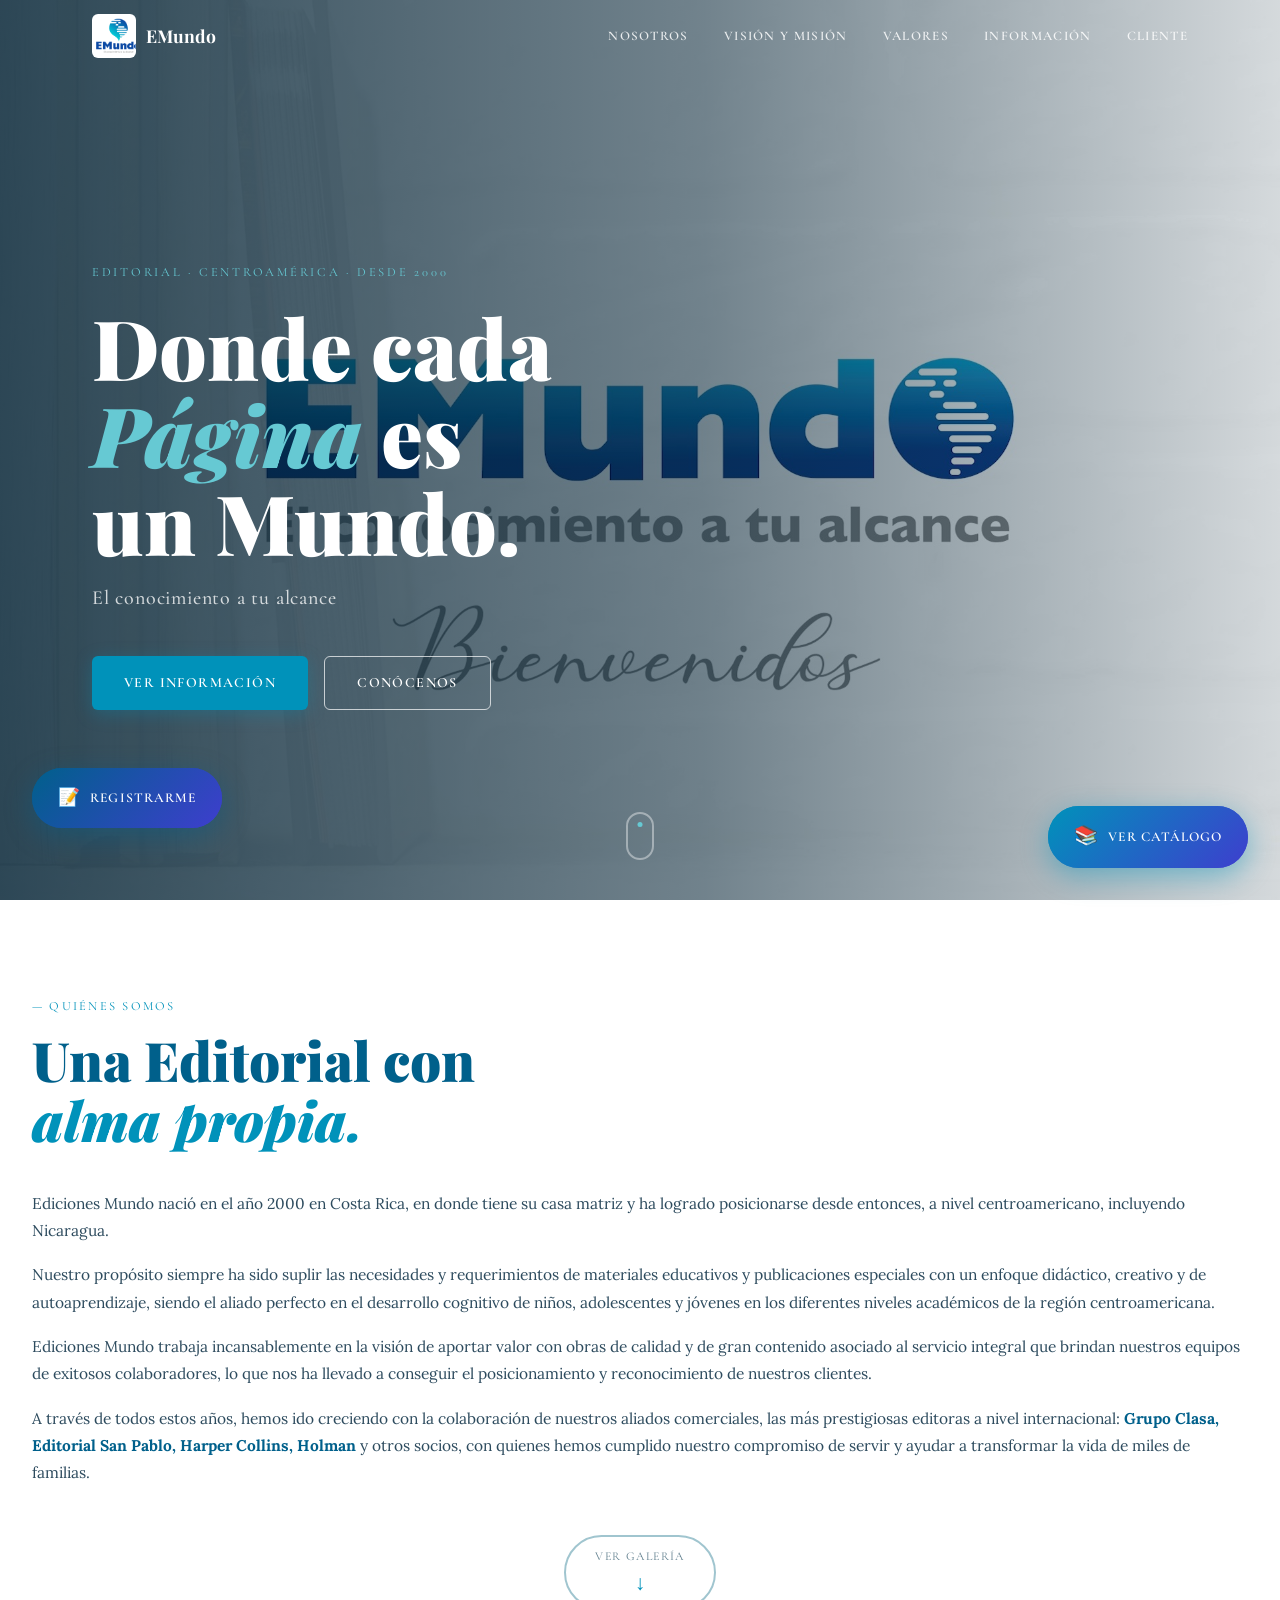
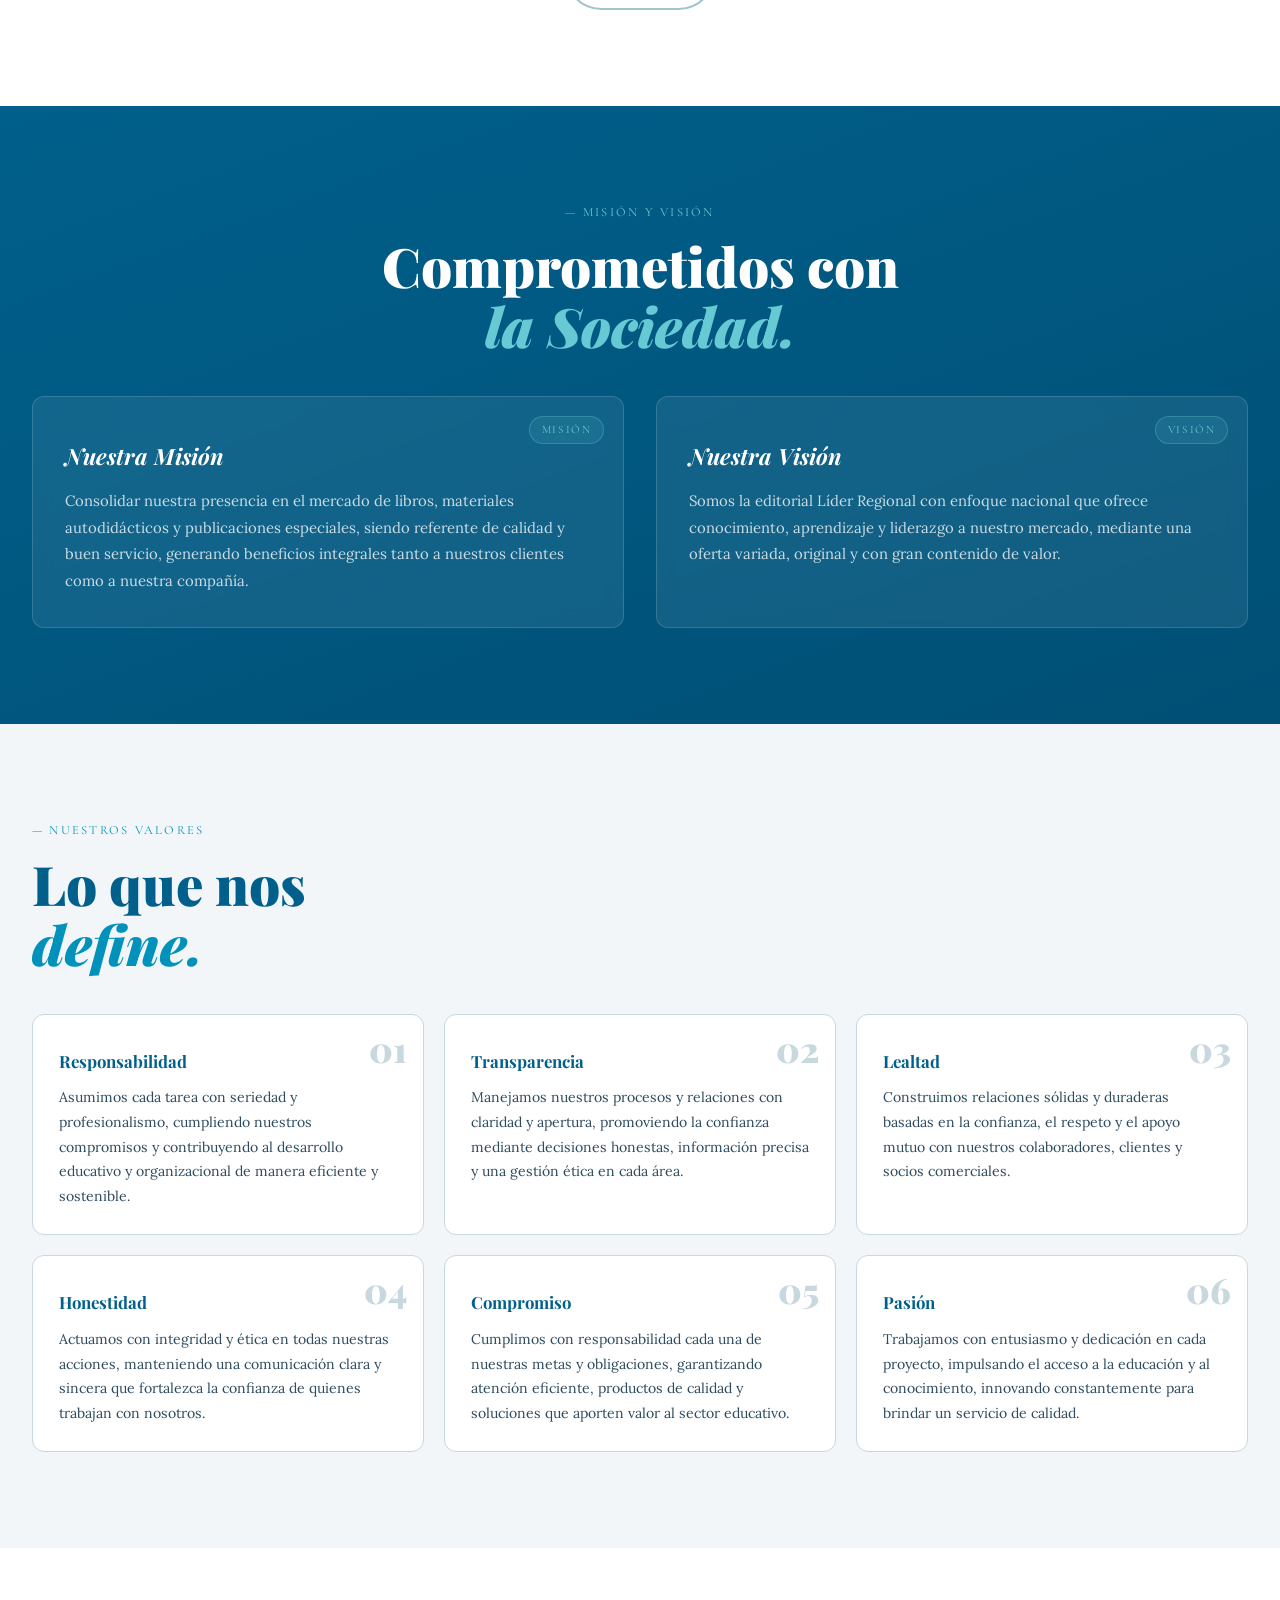
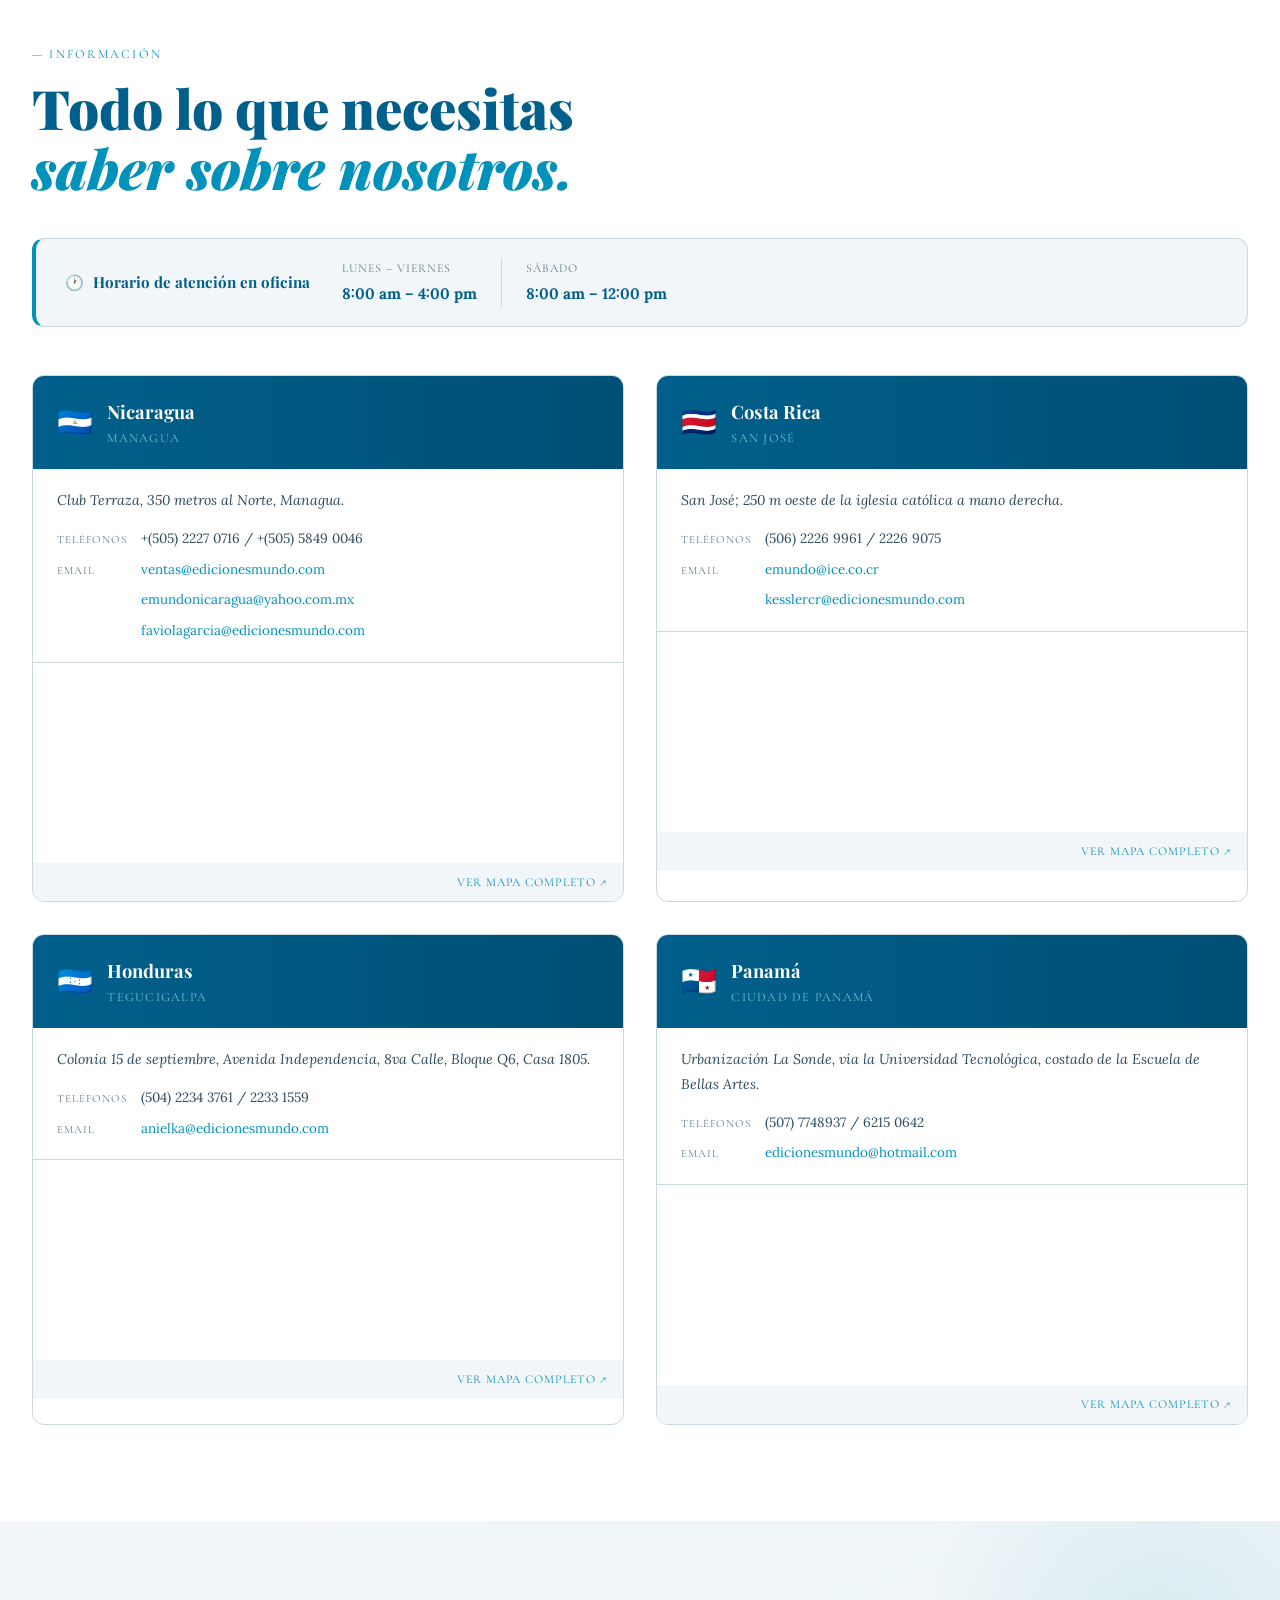
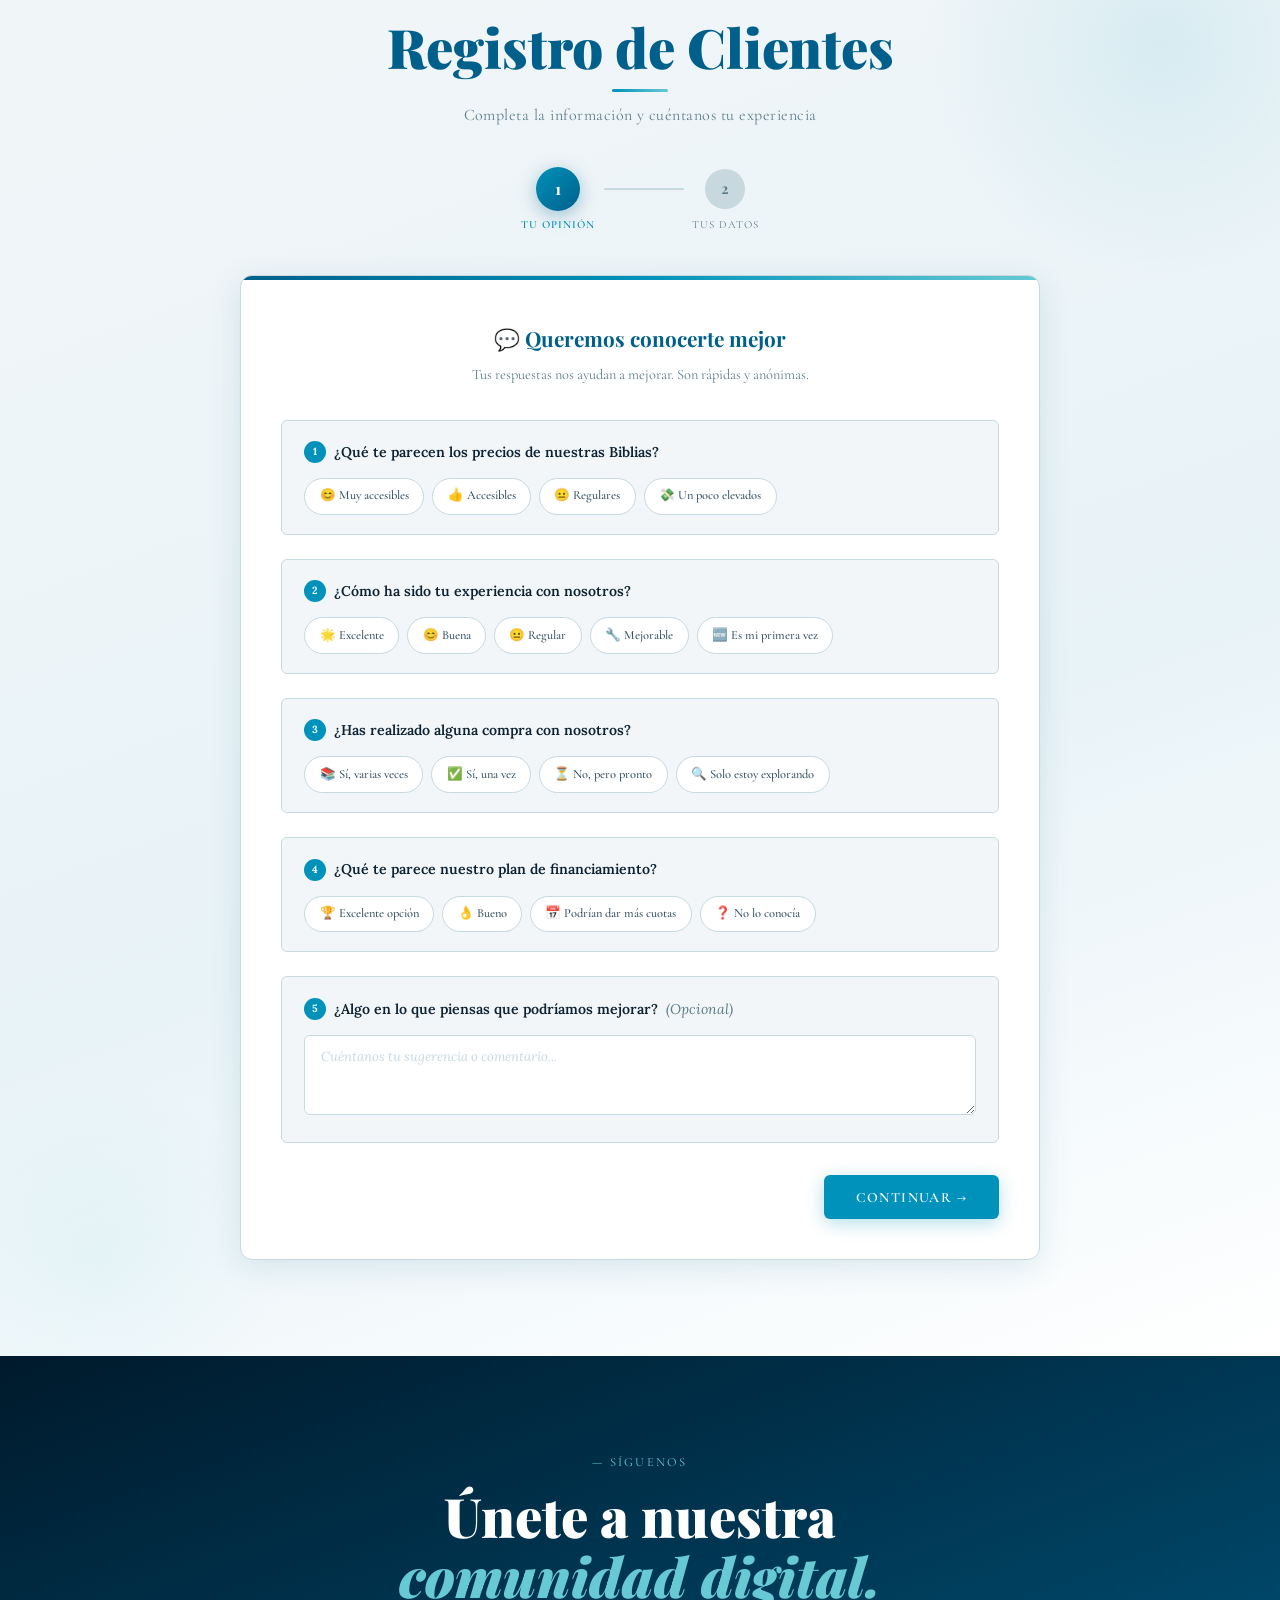
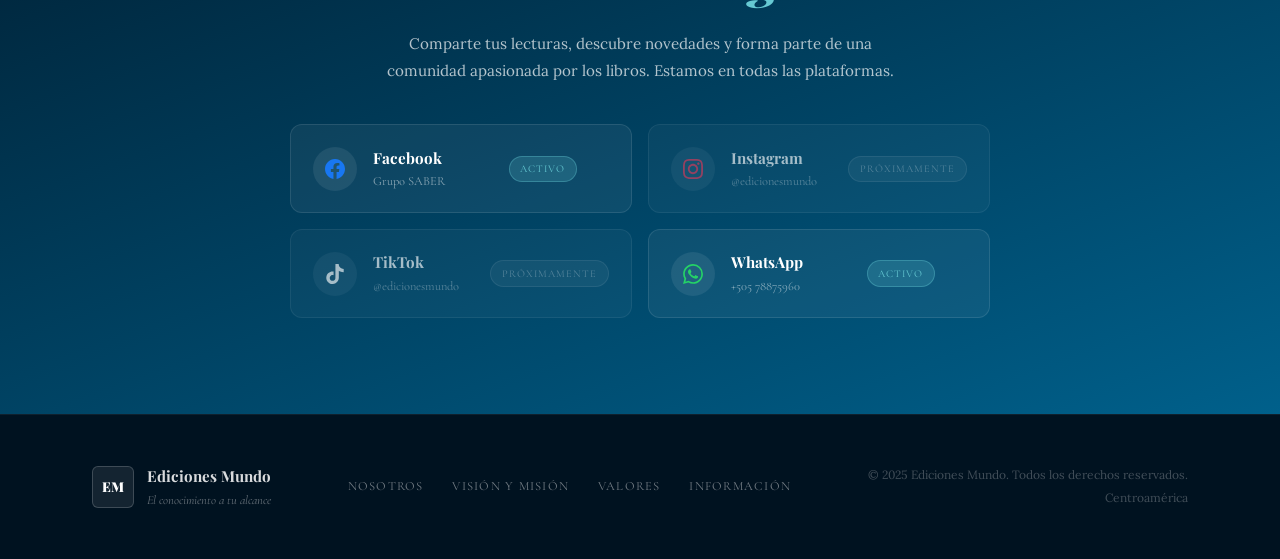
==== Index.html @ c47ddb38 "primerCommit" ====
<!DOCTYPE html>
<html lang="es">
<head>
  <meta charset="UTF-8" />
  <meta name="viewport" content="width=device-width, initial-scale=1.0" />
  <title>Ediciones Mundo — El conocimiento a tu alcance</title>
  <link rel="preconnect" href="https://fonts.googleapis.com" />
  <link rel="preconnect" href="https://fonts.gstatic.com" crossorigin />
  <link href="https://fonts.googleapis.com/css2?family=Playfair+Display:ital,wght@0,400;0,600;0,900;1,400;1,600&family=Lora:ital,wght@0,400;0,500;1,400&family=Cormorant+Garamond:wght@300;400;500;600&display=swap" rel="stylesheet" />
  <link rel="stylesheet" href="Style.css" />
  <link rel="stylesheet" href="splash.css" />
  <link rel="stylesheet" href="clientes.css">
  <link rel="stylesheet" href="dashboard-catalago.css">
</head>
<body>


  <!--SPLASH SCREEN-->

<div id="splash-screen">

  <div class="splash-container">

    <!-- círculo -->
    <div class="splash-ring">
      <div class="splash-logo"></div>
    </div>

    <!-- textos -->
    <h1 class="splash-title">Ediciones Mundo</h1>

    <p class="splash-loading-text" id="loadingText">
      Preparando conocimiento...
    </p>

    <!-- barra -->
    <div class="splash-progress">
      <div class="splash-progress-bar" id="progressBar"></div>
    </div>

    <span class="splash-percent" id="progressText">0%</span>

  </div>

</div>

  <header class="navbar" id="navbar">
    <div class="navbar__inner">
      <a href="#inicio" class="navbar__brand">
        <div class="navbar__logo-slot" title="Espacio para logo">
          <span class="navbar__logo-text"></span>
        </div>
        <span class="navbar__name">EMundo</span>
      </a>
      <nav class="navbar__links" id="navLinks">
        <a href="#nosotros">Nosotros</a>
        <a href="#mision">Visión y Misión</a>
        <a href="#valores">Valores</a>
        <a href="#informacion">Información</a>
        <a href="#cliente">Cliente</a>
      </nav>
      <button class="navbar__hamburger" id="hamburger" aria-label="Abrir menú">
        <span></span><span></span><span></span>
      </button>
    </div>
  </header>

  <main>

    <!-- HERO -->
    <section class="hero" id="inicio">
      <!--
        ===================================================
        IMAGEN DE FONDO INSTITUCIONAL
        Para agregar tu imagen edita en style.css:
          .hero { background-image: url('tu-imagen.jpg'); }
        ===================================================
      -->
      <div class="hero__overlay"></div>
      <div class="hero__content reveal">
        <p class="hero__eyebrow">Editorial &middot; Centroam&eacute;rica &middot; Desde 2000</p>
        <h1 class="hero__title">
          Donde cada<br /><em>P&aacute;gina</em> es<br />un Mundo.
        </h1>
        <p class="hero__subtitle">El conocimiento a tu alcance</p>
        <div class="hero__actions">
          <a href="#informacion" class="btn btn--primary">Ver informaci&oacute;n</a>
          <a href="#nosotros"    class="btn btn--ghost">Con&oacute;cenos</a>
        </div>
      </div>
      <div class="hero__scroll-hint">
        <div class="hero__scroll-dot"></div>
      </div>
    </section>

    <!-- QUIENES SOMOS -->
    <section class="section nosotros" id="nosotros">
      <div class="section__inner">
        <div class="nosotros__text">
          <span class="section__label reveal">&#8212; Qui&eacute;nes somos</span>
          <h2 class="section__title reveal">Una Editorial con<br /><em>alma propia.</em></h2>
          <p class="reveal">Ediciones Mundo naci&oacute; en el a&ntilde;o 2000 en Costa Rica, en donde tiene su casa matriz y ha logrado posicionarse desde entonces, a nivel centroamericano, incluyendo Nicaragua.</p>
          <p class="reveal">Nuestro prop&oacute;sito siempre ha sido suplir las necesidades y requerimientos de materiales educativos y publicaciones especiales con un enfoque did&aacute;ctico, creativo y de autoaprendizaje, siendo el aliado perfecto en el desarrollo cognitivo de ni&ntilde;os, adolescentes y j&oacute;venes en los diferentes niveles acad&eacute;micos de la regi&oacute;n centroamericana.</p>
          <p class="reveal">Ediciones Mundo trabaja incansablemente en la visi&oacute;n de aportar valor con obras de calidad y de gran contenido asociado al servicio integral que brindan nuestros equipos de exitosos colaboradores, lo que nos ha llevado a conseguir el posicionamiento y reconocimiento de nuestros clientes.</p>
          <p class="reveal">A trav&eacute;s de todos estos a&ntilde;os, hemos ido creciendo con la colaboraci&oacute;n de nuestros aliados comerciales, las m&aacute;s prestigiosas editoras a nivel internacional: <strong>Grupo Clasa, Editorial San Pablo, Harper Collins, Holman</strong> y otros socios, con quienes hemos cumplido nuestro compromiso de servir y ayudar a transformar la vida de miles de familias.</p>
        </div>
        <div class="nosotros__arrow-wrap reveal">
          <button class="nosotros__arrow-btn" id="toggleGallery" aria-expanded="false" aria-controls="gallerySection">
            <span class="nosotros__arrow-label">Ver galer&iacute;a</span>
            <span class="nosotros__arrow-icon" aria-hidden="true">&#8595;</span>
          </button>
        </div>
      </div>
    </section>

    <!-- GALERIA -->
    <section class="gallery-section" id="gallerySection" aria-hidden="true">
  <div class="section__inner">
    <p class="gallery__hint">Imágenes institucionales</p>
    <div class="gallery__grid">

      <div class="gallery__card gallery__card--large">
        <img src="Image/EificoEMundo.png" alt="Edificio Ediciones Mundo" class="gallery__img" />
      </div>

      <div class="gallery__card">
        <img src="Image/dentro1.png" alt="Foto institucional 2" class="gallery__img" />
      </div>

      <div class="gallery__card">
        <img src="Image/dentro2.png" alt="Foto institucional 3" class="gallery__img" />
      </div>

      <div class="gallery__card">
        <img src="Image/dentro3.png" alt="Foto institucional 4" class="gallery__img" />
      </div>

      <div class="gallery__card">
        <img src="Image/LogoEMundo.png" alt="Logo Ediciones Mundo" class="gallery__img" />
      </div>

    </div>
  </div>
</section>

    <!-- MISION Y VISION -->
    <section class="section mv" id="mision">
      <div class="section__inner">
        <span class="section__label reveal" style="text-align:center;display:block;">&#8212; Misi&oacute;n y Visi&oacute;n</span>
        <h2 class="section__title reveal" style="text-align:center;">Comprometidos con<br /><em>la Sociedad.</em></h2>
        <div class="mv__cards">
          <div class="mv__card reveal">
            <div class="mv__card-tag">Misi&oacute;n</div>
            
            <h3>Nuestra Misi&oacute;n</h3>
            <p>Consolidar nuestra presencia en el mercado de libros, materiales autodid&aacute;cticos y publicaciones especiales, siendo referente de calidad y buen servicio, generando beneficios integrales tanto a nuestros clientes como a nuestra compa&ntilde;&iacute;a.</p>
            <div class="mv__card-bar"></div>
          </div>
          <div class="mv__card reveal">
            <div class="mv__card-tag">Visi&oacute;n</div>
         
            <h3>Nuestra Visi&oacute;n</h3>
            <p>Somos la editorial L&iacute;der Regional con enfoque nacional que ofrece conocimiento, aprendizaje y liderazgo a nuestro mercado, mediante una oferta variada, original y con gran contenido de valor.</p>
            <div class="mv__card-bar"></div>
          </div>
        </div>
      </div>
    </section>

    <!-- VALORES -->
    <section class="section valores" id="valores">
      <div class="section__inner">
        <span class="section__label reveal">&#8212; Nuestros valores</span>
        <h2 class="section__title reveal">Lo que nos<br /><em>define.</em></h2>
        <div class="valores__grid">
          <div class="valor__card reveal">
            <div class="valor__card-num">01</div>
            
            <h3>Responsabilidad</h3>
            <p>Asumimos cada tarea con seriedad y profesionalismo, cumpliendo nuestros compromisos y contribuyendo al desarrollo educativo y organizacional de manera eficiente y sostenible.</p>
          </div>
          <div class="valor__card reveal">
            <div class="valor__card-num">02</div>
            
            <h3>Transparencia</h3>
            <p>Manejamos nuestros procesos y relaciones con claridad y apertura, promoviendo la confianza mediante decisiones honestas, informaci&oacute;n precisa y una gesti&oacute;n &eacute;tica en cada &aacute;rea.</p>
          </div>
          <div class="valor__card reveal">
            <div class="valor__card-num">03</div>
           
            <h3>Lealtad</h3>
            <p>Construimos relaciones s&oacute;lidas y duraderas basadas en la confianza, el respeto y el apoyo mutuo con nuestros colaboradores, clientes y socios comerciales.</p>
          </div>
          <div class="valor__card reveal">
            <div class="valor__card-num">04</div>
          
            <h3>Honestidad</h3>
            <p>Actuamos con integridad y &eacute;tica en todas nuestras acciones, manteniendo una comunicaci&oacute;n clara y sincera que fortalezca la confianza de quienes trabajan con nosotros.</p>
          </div>
          <div class="valor__card reveal">
            <div class="valor__card-num">05</div>
          
            <h3>Compromiso</h3>
            <p>Cumplimos con responsabilidad cada una de nuestras metas y obligaciones, garantizando atenci&oacute;n eficiente, productos de calidad y soluciones que aporten valor al sector educativo.</p>
          </div>
          <div class="valor__card reveal">
            <div class="valor__card-num">06</div>
          
            <h3>Pasi&oacute;n</h3>
            <p>Trabajamos con entusiasmo y dedicaci&oacute;n en cada proyecto, impulsando el acceso a la educaci&oacute;n y al conocimiento, innovando constantemente para brindar un servicio de calidad.</p>
          </div>
        </div>
      </div>
    </section>

    <!-- INFORMACION + MAPAS -->
    <section class="section informacion" id="informacion">
      <div class="section__inner">
        <span class="section__label reveal">&#8212; Informaci&oacute;n</span>
        <h2 class="section__title reveal">Todo lo que necesitas<br /><em>saber sobre nosotros.</em></h2>

        <div class="horario reveal">
          <div class="horario__label">
            <span>&#128336;</span>
            <strong>Horario de atenci&oacute;n en oficina</strong>
          </div>
          <div class="horario__slots">
            <div class="horario__slot">
              <span>Lunes &ndash; Viernes</span>
              <strong>8:00 am &ndash; 4:00 pm</strong>
            </div>
            <div class="horario__divider"></div>
            <div class="horario__slot">
              <span>S&aacute;bado</span>
              <strong>8:00 am &ndash; 12:00 pm</strong>
            </div>
          </div>
        </div>

        <div class="sedes__grid">

          <!-- Nicaragua -->
          <div class="sede reveal">
            <div class="sede__header">
              <span class="sede__flag">&#127475;&#127470;</span>
              <div>
                <h3 class="sede__country">Nicaragua</h3>
                <p class="sede__city">Managua</p>
              </div>
            </div>
            <div class="sede__info">
              <p class="sede__address">Club Terraza, 350 metros al Norte, Managua.</p>
              <ul class="sede__contacts">
                <li><span class="sede__contact-label">Tel&eacute;fonos</span><span>+(505) 2227 0716 / +(505) 5849 0046</span></li>
                <li><span class="sede__contact-label">Email</span><a href="mailto:ventas@edicionesmundo.com">ventas@edicionesmundo.com</a></li>
                <li><span class="sede__contact-label"></span><a href="mailto:emundonicaragua@yahoo.com.mx">emundonicaragua@yahoo.com.mx</a></li>
                <li><span class="sede__contact-label"></span><a href="mailto:faviolagarcia@edicionesmundo.com">faviolagarcia@edicionesmundo.com</a></li>
              </ul>
            </div>
            <div class="sede__map">
              <iframe title="Mapa Nicaragua" src="https://www.openstreetmap.org/export/embed.html?bbox=-86.2900%2C12.1200%2C-86.2300%2C12.1700&layer=mapnik&marker=12.1450%2C-86.2600" loading="lazy"></iframe>
              <a class="sede__map-link" href="https://www.openstreetmap.org/?mlat=12.1450&mlon=-86.2600#map=15/12.1450/-86.2600" target="_blank" rel="noopener">Ver mapa completo &#8599;</a>
            </div>
          </div>

          <!-- Costa Rica -->
          <div class="sede reveal">
            <div class="sede__header">
              <span class="sede__flag">&#127464;&#127479;</span>
              <div>
                <h3 class="sede__country">Costa Rica</h3>
                <p class="sede__city">San Jos&eacute;</p>
              </div>
            </div>
            <div class="sede__info">
              <p class="sede__address">San Jos&eacute;; 250 m oeste de la iglesia cat&oacute;lica a mano derecha.</p>
              <ul class="sede__contacts">
                <li><span class="sede__contact-label">Tel&eacute;fonos</span><span>(506) 2226 9961 / 2226 9075</span></li>
                <li><span class="sede__contact-label">Email</span><a href="mailto:emundo@ice.co.cr">emundo@ice.co.cr</a></li>
                <li><span class="sede__contact-label"></span><a href="mailto:kesslercr@edicionesmundo.com">kesslercr@edicionesmundo.com</a></li>
              </ul>
            </div>
            <div class="sede__map">
              <iframe title="Mapa Costa Rica" src="https://www.openstreetmap.org/export/embed.html?bbox=-84.1100%2C9.9100%2C-84.0600%2C9.9500&layer=mapnik&marker=9.9281%2C-84.0850" loading="lazy"></iframe>
              <a class="sede__map-link" href="https://www.openstreetmap.org/?mlat=9.9281&mlon=-84.0850#map=15/9.9281/-84.0850" target="_blank" rel="noopener">Ver mapa completo &#8599;</a>
            </div>
          </div>

          <!-- Honduras -->
          <div class="sede reveal">
            <div class="sede__header">
              <span class="sede__flag">&#127469;&#127475;</span>
              <div>
                <h3 class="sede__country">Honduras</h3>
                <p class="sede__city">Tegucigalpa</p>
              </div>
            </div>
            <div class="sede__info">
              <p class="sede__address">Colonia 15 de septiembre, Avenida Independencia, 8va Calle, Bloque Q6, Casa 1805.</p>
              <ul class="sede__contacts">
                <li><span class="sede__contact-label">Tel&eacute;fonos</span><span>(504) 2234 3761 / 2233 1559</span></li>
                <li><span class="sede__contact-label">Email</span><a href="mailto:anielka@edicionesmundo.com">anielka@edicionesmundo.com</a></li>
              </ul>
            </div>
            <div class="sede__map">
              <iframe title="Mapa Honduras" src="https://www.openstreetmap.org/export/embed.html?bbox=-87.2300%2C14.0600%2C-87.1700%2C14.1000&layer=mapnik&marker=14.0818%2C-87.2060" loading="lazy"></iframe>
              <a class="sede__map-link" href="https://www.openstreetmap.org/?mlat=14.0818&mlon=-87.2060#map=15/14.0818/-87.2060" target="_blank" rel="noopener">Ver mapa completo &#8599;</a>
            </div>
          </div>

          <!-- Panama -->
          <div class="sede reveal">
            <div class="sede__header">
              <span class="sede__flag">&#127477;&#127462;</span>
              <div>
                <h3 class="sede__country">Panam&aacute;</h3>
                <p class="sede__city">Ciudad de Panam&aacute;</p>
              </div>
            </div>
            <div class="sede__info">
              <p class="sede__address">Urbanizaci&oacute;n La Sonde, v&iacute;a la Universidad Tecnol&oacute;gica, costado de la Escuela de Bellas Artes.</p>
              <ul class="sede__contacts">
                <li><span class="sede__contact-label">Tel&eacute;fonos</span><span>(507) 7748937 / 6215 0642</span></li>
                <li><span class="sede__contact-label">Email</span><a href="mailto:edicionesmundo@hotmail.com">edicionesmundo@hotmail.com</a></li>
              </ul>
            </div>
            <div class="sede__map">
              <iframe title="Mapa Panama" src="https://www.openstreetmap.org/export/embed.html?bbox=-79.5450%2C8.9700%2C-79.4950%2C9.0100&layer=mapnik&marker=8.9936%2C-79.5197" loading="lazy"></iframe>
              <a class="sede__map-link" href="https://www.openstreetmap.org/?mlat=8.9936&mlon=-79.5197#map=15/8.9936/-79.5197" target="_blank" rel="noopener">Ver mapa completo &#8599;</a>
            </div>
          </div>

        </div>
      </div>
    </section>

    <!-- ══════════════════════════════════════════════════
     BOTÓN FLOTANTE — Registro de Clientes
     Pégalo antes del cierre </body>
══════════════════════════════════════════════════ -->
<div class="registro-wrap">
  <a href="#cliente" class="btn-registro" id="btnFloatRegistro">
    <span class="btn-registro__icon">📝</span>
    <span>Registrarme</span>
  </a>
</div>


<!-- ══════════════════════════════════════════════════
     SECCIÓN REGISTRO DE CLIENTES
     Reemplaza tu <section id="cliente"> actual
══════════════════════════════════════════════════ -->
<section id="cliente" class="section section--clientes">
  <div class="section__inner">

    <!-- Encabezado -->
    <header class="section__header reveal">
      <h2 class="section__title">Registro de Clientes</h2>
      <p class="section__subtitle">Completa la información y cuéntanos tu experiencia</p>
    </header>

    <!-- Indicador de pasos -->
    <div class="form-steps reveal">
      <div class="form-step active" id="step1">
        <div class="form-step__bubble" id="stepBubble1"><span>1</span></div>
        <span class="form-step__label">Tu opinión</span>
      </div>
      <div class="form-step-line">
        <div class="form-step-line-fill" id="stepLineFill"></div>
      </div>
      <div class="form-step" id="step2">
        <div class="form-step__bubble" id="stepBubble2"><span>2</span></div>
        <span class="form-step__label" id="stepLabel2">Tus datos</span>
      </div>
    </div>

    <!-- Tarjeta principal -->
    <div class="clientes__card reveal">

      <!-- ══ PASO 1 — Mini encuesta ══ -->
      <div class="form-panel active" id="panelEncuesta">

        <div class="encuesta__intro">
          <h3>💬 Queremos conocerte mejor</h3>
          <p>Tus respuestas nos ayudan a mejorar. Son rápidas y anónimas.</p>
        </div>

        <div class="encuesta__list">

          <!-- Pregunta 1 -->
          <div class="encuesta__item">
            <p class="encuesta__question">
              <span class="encuesta__question-num">1</span>
              ¿Qué te parecen los precios de nuestras Biblias?
            </p>
            <div class="encuesta__options">
              <span class="encuesta__chip" data-group="precios" data-value="muy_accesibles">😊 Muy accesibles</span>
              <span class="encuesta__chip" data-group="precios" data-value="accesibles">👍 Accesibles</span>
              <span class="encuesta__chip" data-group="precios" data-value="regulares">😐 Regulares</span>
              <span class="encuesta__chip" data-group="precios" data-value="elevados">💸 Un poco elevados</span>
            </div>
          </div>

          <!-- Pregunta 2 -->
          <div class="encuesta__item">
            <p class="encuesta__question">
              <span class="encuesta__question-num">2</span>
              ¿Cómo ha sido tu experiencia con nosotros?
            </p>
            <div class="encuesta__options">
              <span class="encuesta__chip" data-group="experiencia" data-value="excelente">🌟 Excelente</span>
              <span class="encuesta__chip" data-group="experiencia" data-value="buena">😊 Buena</span>
              <span class="encuesta__chip" data-group="experiencia" data-value="regular">😐 Regular</span>
              <span class="encuesta__chip" data-group="experiencia" data-value="mejorable">🔧 Mejorable</span>
              <span class="encuesta__chip" data-group="experiencia" data-value="primera_vez">🆕 Es mi primera vez</span>
            </div>
          </div>

          <!-- Pregunta 3 -->
          <div class="encuesta__item">
            <p class="encuesta__question">
              <span class="encuesta__question-num">3</span>
              ¿Has realizado alguna compra con nosotros?
            </p>
            <div class="encuesta__options">
              <span class="encuesta__chip" data-group="compra" data-value="si_varias">📚 Sí, varias veces</span>
              <span class="encuesta__chip" data-group="compra" data-value="si_una">✅ Sí, una vez</span>
              <span class="encuesta__chip" data-group="compra" data-value="no_pronto">⏳ No, pero pronto</span>
              <span class="encuesta__chip" data-group="compra" data-value="no_explorando">🔍 Solo estoy explorando</span>
            </div>
          </div>

          <!-- Pregunta 4 -->
          <div class="encuesta__item">
            <p class="encuesta__question">
              <span class="encuesta__question-num">4</span>
              ¿Qué te parece nuestro plan de financiamiento?
            </p>
            <div class="encuesta__options">
              <span class="encuesta__chip" data-group="financiamiento" data-value="excelente">🏆 Excelente opción</span>
              <span class="encuesta__chip" data-group="financiamiento" data-value="bueno">👌 Bueno</span>
              <span class="encuesta__chip" data-group="financiamiento" data-value="mejorar_cuotas">📅 Podrían dar más cuotas</span>
              <span class="encuesta__chip" data-group="financiamiento" data-value="no_conozco">❓ No lo conocía</span>
            </div>
          </div>

          <!-- Pregunta 5 — texto libre -->
          <div class="encuesta__item">
            <p class="encuesta__question">
              <span class="encuesta__question-num">5</span>
              ¿Algo en lo que piensas que podríamos mejorar? <em style="font-weight:400;color:var(--text-light)">(Opcional)</em>
            </p>
            <textarea
              id="encuestaSugerencia"
              class="encuesta__textarea"
              placeholder="Cuéntanos tu sugerencia o comentario..."
              maxlength="300"
            ></textarea>
          </div>

        </div>

        <div class="encuesta__next">
          <button type="button" class="btn btn--primary" id="btnContinuar">
            Continuar &rarr;
          </button>
        </div>

      </div><!-- /panelEncuesta -->


      <!-- ══ PASO 2 — Datos del cliente ══ -->
      <div class="form-panel" id="panelDatos">

        <form id="clienteForm">
          <input type="hidden" id="clienteId" />

          <div class="form__grid">

            <div class="form__group">
              <label for="codigo">Código</label>
              <input type="text" id="codigo" name="codigo" placeholder="CL-001" required />
            </div>

            <div class="form__group">
              <label for="nombre">Nombre</label>
              <input type="text" id="nombre" name="nombre" placeholder="Juan" required />
            </div>

            <div class="form__group">
              <label for="apellido">Apellido</label>
              <input type="text" id="apellido" name="apellido" placeholder="Pérez" required />
            </div>

            <div class="form__group">
              <label for="edad">Edad</label>
              <input type="number" id="edad" name="edad" min="1" max="120" placeholder="25" required />
            </div>

            <div class="form__group">
              <label for="departamento">Departamento</label>
              <select id="departamento" name="departamento" required>
                <option value="">Seleccione un departamento</option>
              </select>
            </div>

            <div class="form__group">
              <label for="genero">Sexo</label>
              <select id="genero" name="genero" required>
                <option value="">Seleccione</option>
                <option value="M">Masculino</option>
                <option value="F">Femenino</option>
              </select>
            </div>

          </div>

          <div class="form__actions">
            <button type="button" class="btn--back" id="btnVolver">
              &larr; Volver
            </button>
            <button type="submit" class="btn btn--primary">
              Guardar Cliente ✓
            </button>
          </div>

        </form>

      </div><!-- /panelDatos -->

    </div><!-- /clientes__card -->
  </div>
</section>



    <!-- REDES SOCIALES -->
    <section class="section redes" id="redes">
      <div class="section__inner">
        <span class="section__label reveal" style="text-align:center;display:block;">&#8212; S&iacute;guenos</span>
        <h2 class="section__title reveal" style="text-align:center;">&#218;nete a nuestra<br /><em>comunidad digital.</em></h2>
        <p class="redes__desc reveal">Comparte tus lecturas, descubre novedades y forma parte de una comunidad apasionada por los libros. Estamos en todas las plataformas.</p>
        <div class="redes__grid reveal">

          <a href="https://www.facebook.com/people/Grupo-SABER/61585523433023/" target="_blank" rel="noopener" class="red__card red__card--fb">
            <div class="red__icon">
              <svg viewBox="0 0 24 24" fill="currentColor"><path d="M24 12.073c0-6.627-5.373-12-12-12s-12 5.373-12 12c0 5.99 4.388 10.954 10.125 11.854v-8.385H7.078v-3.47h3.047V9.43c0-3.007 1.792-4.669 4.533-4.669 1.312 0 2.686.235 2.686.235v2.953H15.83c-1.491 0-1.956.925-1.956 1.874v2.25h3.328l-.532 3.47h-2.796v8.385C19.612 23.027 24 18.062 24 12.073z"/></svg>
            </div>
            <div class="red__info">
              <span class="red__name">Facebook</span>
              <span class="red__handle">Grupo SABER</span>
            </div>
            <span class="red__badge red__badge--active">Activo</span>
            <span class="red__arrow">&#8594;</span>
          </a>

          <div class="red__card red__card--ig red__card--soon">
            <div class="red__icon">
              <svg viewBox="0 0 24 24" fill="currentColor"><path d="M12 2.163c3.204 0 3.584.012 4.85.07 3.252.148 4.771 1.691 4.919 4.919.058 1.265.069 1.645.069 4.849 0 3.205-.012 3.584-.069 4.849-.149 3.225-1.664 4.771-4.919 4.919-1.266.058-1.644.07-4.85.07-3.204 0-3.584-.012-4.849-.07-3.26-.149-4.771-1.699-4.919-4.92-.058-1.265-.07-1.644-.07-4.849 0-3.204.013-3.583.07-4.849.149-3.227 1.664-4.771 4.919-4.919 1.266-.057 1.645-.069 4.849-.069zm0-2.163c-3.259 0-3.667.014-4.947.072-4.358.2-6.78 2.618-6.98 6.98-.059 1.281-.073 1.689-.073 4.948 0 3.259.014 3.668.072 4.948.2 4.358 2.618 6.78 6.98 6.98 1.281.058 1.689.072 4.948.072 3.259 0 3.668-.014 4.948-.072 4.354-.2 6.782-2.618 6.979-6.98.059-1.28.073-1.689.073-4.948 0-3.259-.014-3.667-.072-4.947-.196-4.354-2.617-6.78-6.979-6.98-1.281-.059-1.69-.073-4.949-.073zm0 5.838c-3.403 0-6.162 2.759-6.162 6.162s2.759 6.163 6.162 6.163 6.162-2.759 6.162-6.163c0-3.403-2.759-6.162-6.162-6.162zm0 10.162c-2.209 0-4-1.79-4-4 0-2.209 1.791-4 4-4s4 1.791 4 4c0 2.21-1.791 4-4 4zm6.406-11.845c-.796 0-1.441.645-1.441 1.44s.645 1.44 1.441 1.44c.795 0 1.439-.645 1.439-1.44s-.644-1.44-1.439-1.44z"/></svg>
            </div>
            <div class="red__info">
              <span class="red__name">Instagram</span>
              <span class="red__handle">@edicionesmundo</span>
            </div>
            <span class="red__badge red__badge--soon">Pr&oacute;ximamente</span>
          </div>

          <div class="red__card red__card--tk red__card--soon">
            <div class="red__icon">
              <svg viewBox="0 0 24 24" fill="currentColor"><path d="M12.525.02c1.31-.02 2.61-.01 3.91-.02.08 1.53.63 3.09 1.75 4.17 1.12 1.11 2.7 1.62 4.24 1.79v4.03c-1.44-.05-2.89-.35-4.2-.97-.57-.26-1.1-.59-1.62-.93-.01 2.92.01 5.84-.02 8.75-.08 1.4-.54 2.79-1.35 3.94-1.31 1.92-3.58 3.17-5.91 3.21-1.43.08-2.86-.31-4.08-1.03-2.02-1.19-3.44-3.37-3.65-5.71-.02-.5-.03-1-.01-1.49.18-1.9 1.12-3.72 2.58-4.96 1.66-1.44 3.98-2.13 6.15-1.72.02 1.48-.04 2.96-.04 4.44-.99-.32-2.15-.23-3.02.37-.63.41-1.11 1.04-1.36 1.75-.21.51-.15 1.07-.14 1.61.24 1.64 1.82 3.02 3.5 2.87 1.12-.01 2.19-.66 2.77-1.61.19-.33.4-.67.41-1.06.1-1.79.06-3.57.07-5.36.01-4.03-.01-8.05.02-12.07z"/></svg>
            </div>
            <div class="red__info">
              <span class="red__name">TikTok</span>
              <span class="red__handle">@edicionesmundo</span>
            </div>
            <span class="red__badge red__badge--soon">Pr&oacute;ximamente</span>
          </div>

          <a href="https://wa.me/50578875960" target="_blank" rel="noopener" class="red__card red__card--wa">
            <div class="red__icon">
              <svg viewBox="0 0 24 24" fill="currentColor"><path d="M17.472 14.382c-.297-.149-1.758-.867-2.03-.967-.273-.099-.471-.148-.67.15-.197.297-.767.966-.94 1.164-.173.199-.347.223-.644.075-.297-.15-1.255-.463-2.39-1.475-.883-.788-1.48-1.761-1.653-2.059-.173-.297-.018-.458.13-.606.134-.133.298-.347.446-.52.149-.174.198-.298.298-.497.099-.198.05-.371-.025-.52-.075-.149-.669-1.612-.916-2.207-.242-.579-.487-.5-.669-.51-.173-.008-.371-.01-.57-.01-.198 0-.52.074-.792.372-.272.297-1.04 1.016-1.04 2.479 0 1.462 1.065 2.875 1.213 3.074.149.198 2.096 3.2 5.077 4.487.709.306 1.262.489 1.694.625.712.227 1.36.195 1.871.118.571-.085 1.758-.719 2.006-1.413.248-.694.248-1.289.173-1.413-.074-.124-.272-.198-.57-.347m-5.421 7.403h-.004a9.87 9.87 0 0 1-5.031-1.378l-.361-.214-3.741.982.998-3.648-.235-.374a9.86 9.86 0 0 1-1.51-5.26c.001-5.45 4.436-9.884 9.888-9.884 2.64 0 5.122 1.03 6.988 2.898a9.825 9.825 0 0 1 2.893 6.994c-.003 5.45-4.437 9.884-9.885 9.884m8.413-18.297A11.815 11.815 0 0 0 12.05 0C5.495 0 .16 5.335.157 11.892c0 2.096.547 4.142 1.588 5.945L.057 24l6.305-1.654a11.882 11.882 0 0 0 5.683 1.448h.005c6.554 0 11.89-5.335 11.893-11.893a11.821 11.821 0 0 0-3.48-8.413Z"/></svg>
            </div>
            <div class="red__info">
              <span class="red__name">WhatsApp</span>
              <span class="red__handle">+505 78875960</span>
            </div>
            <span class="red__badge red__badge--active">Activo</span>
            <span class="red__arrow">&#8594;</span>
          </a>

        </div>
      </div>
    </section>

  </main>

  <footer class="footer">
    <div class="footer__inner">
      <div class="footer__brand">
        <div class="footer__logo-slot"><span class="footer__logo-text">EM</span></div>
        <div>
          <p class="footer__name">Ediciones Mundo</p>
          <p class="footer__tagline">El conocimiento a tu alcance</p>
        </div>
      </div>
      <nav class="footer__links">
        <a href="#nosotros">Nosotros</a>
        <a href="#mision">Visi&oacute;n y Misi&oacute;n</a>
        <a href="#valores">Valores</a>
        <a href="#informacion">Informaci&oacute;n</a>
      </nav>
      <div class="footer__copy">
        <p>&copy; 2025 Ediciones Mundo. Todos los derechos reservados.</p>
        <p>Centroam&eacute;rica</p>
      </div>
    </div>
  </footer>



  <!-- Botón flotante Ver Catálogo -->
<div class="catalogo-wrap">

  </div>

  <!-- Botón flotante -->
  <a href="DashboardCatalago.html" class="btn-catalogo" target="_blank">
    <span class="btn-catalogo__icon">📚</span>
    <span class="btn-catalogo__text">Ver Catálogo</span>
  </a>

</div>
<script src="splash.js"></script>
<script src="Main.js"></script>
<script src="clientes.js"></script>
</body>
</html>
---- Style.css ----
/* ════════════════════════════════════════════════════
   EDICIONES MUNDO — style.css
   Paleta azul corporativa · Editorial moderna
════════════════════════════════════════════════════ */

:root {
  --primary-black:  #000000;
  --primary-dark:   #00608B;   /* Azul profundo — headers, footer, textos clave */
  --primary-medium: #0092BA;   /* Azul principal — botones, enlaces, acentos    */
  --primary-light:  #A0C5CF;   /* Azul suave — fondos, bordes                   */
  --secondary:      #3E3ECE;   /* Azul-violeta — contraste, destacados           */
  --accent:         #66C9D3;   /* Turquesa — hover, iconos, detalles             */
  --paper:          #FDFAF4;
  --white:          #FFFFFF;
  --gray-soft:      #F2F6F8;
  --gray-mid:       #C8D8DF;
  --text-dark:      #0D2233;
  --text-mid:       #2D4B5E;
  --text-light:     #5E7D8C;

  --font-display: 'Playfair Display', serif;
  --font-body:    'Lora', serif;
  --font-light:   'Cormorant Garamond', serif;

  --nav-h:    72px;
  --radius:   6px;
  --radius-lg:12px;
  --shadow-sm: 0 2px 12px rgba(0,96,139,.08);
  --shadow-md: 0 8px 32px rgba(0,96,139,.12);
  --shadow-lg: 0 16px 48px rgba(0,96,139,.16);
  --transition: 0.38s cubic-bezier(0.25,0.46,0.45,0.94);
}

/* ─── Reset ─── */
*, *::before, *::after { box-sizing: border-box; margin: 0; padding: 0; }
html { scroll-behavior: smooth; font-size: 16px; }
body {
  font-family: var(--font-body);
  background: var(--white);
  color: var(--text-dark);
  overflow-x: hidden;
  line-height: 1.75;
}
a { text-decoration: none; color: inherit; }

::-webkit-scrollbar { width: 5px; }
::-webkit-scrollbar-track { background: var(--gray-soft); }
::-webkit-scrollbar-thumb { background: var(--primary-medium); border-radius: 3px; }

/* ─── Layout helpers ─── */
.section__inner {
  max-width: 1160px;
  margin: 0 auto;
  padding: 0 2rem;
}
.section { padding: 96px 0; }

.section__label {
  font-family: var(--font-light);
  font-size: 0.78rem;
  letter-spacing: 0.18em;
  text-transform: uppercase;
  color: var(--primary-medium);
  display: block;
  margin-bottom: 0.75rem;
}

.section__title {
  font-family: var(--font-display);
  font-size: clamp(2rem, 4.5vw, 3.4rem);
  font-weight: 900;
  line-height: 1.1;
  color: var(--primary-dark);
  margin-bottom: 2.5rem;
}
.section__title em { font-style: italic; color: var(--primary-medium); }

/* ─── Reveal animation ─── */
.reveal {
  opacity: 0;
  transform: translateY(30px);
  transition: opacity 0.65s ease, transform 0.65s ease;
}
.reveal.visible { opacity: 1; transform: translateY(0); }

/* ─── Buttons ─── */
.btn {
  display: inline-flex;
  align-items: center;
  gap: 0.5rem;
  padding: 0.85rem 2rem;
  font-family: var(--font-light);
  font-size: 0.88rem;
  font-weight: 600;
  letter-spacing: 0.1em;
  text-transform: uppercase;
  border-radius: var(--radius);
  transition: var(--transition);
  cursor: pointer;
  border: none;
}
.btn--primary {
  background: var(--primary-medium);
  color: var(--white);
  box-shadow: 0 4px 18px rgba(0,146,186,.3);
}
.btn--primary:hover {
  background: var(--primary-dark);
  transform: translateY(-3px);
  box-shadow: 0 8px 28px rgba(0,96,139,.35);
}
.btn--ghost {
  background: transparent;
  color: var(--white);
  border: 1.5px solid rgba(255,255,255,.7);
}
.btn--ghost:hover {
  background: rgba(255,255,255,.15);
  border-color: var(--white);
  transform: translateY(-3px);
}


/* ════════════════════════════════════════════════════
   NAVBAR
════════════════════════════════════════════════════ */
.navbar {
  position: fixed;
  top: 0; left: 0; right: 0;
  height: var(--nav-h);
  z-index: 200;
  background: transparent;
  transition: background 0.4s, box-shadow 0.4s;
}
.navbar.scrolled {
  background: rgba(0,96,139,.97);
  backdrop-filter: blur(14px);
  box-shadow: 0 2px 20px rgba(0,0,0,.18);
}
.navbar__inner {
  max-width: 1160px;
  margin: 0 auto;
  padding: 0 2rem;
  height: 100%;
  display: flex;
  align-items: center;
  justify-content: space-between;
}
.navbar__brand {
  display: flex;
  align-items: center;
  gap: 0.65rem;
  color: var(--white);
}
.navbar__logo-slot {
  width: 44px; height: 44px;
  background: rgba(255,255,255,.15);
  border: 1.5px solid rgba(255,255,255,.35);
  border-radius: var(--radius);
  display: flex; align-items: center; justify-content: center;
  background-image: url('Image/LogoEMundo.png');
  background-size: cover;
}

.navbar__name {
  font-family: var(--font-display);
  font-size: 1.1rem;
  font-weight: 700;
  color: var(--white);
}
.navbar__links {
  display: flex;
  align-items: center;
  gap: 2.2rem;
}
.navbar__links a {
  font-family: var(--font-light);
  font-size: 0.82rem;
  font-weight: 600;
  letter-spacing: 0.1em;
  text-transform: uppercase;
  color: rgba(255,255,255,.85);
  position: relative;
  transition: color .25s;
}
.navbar__links a::after {
  content: '';
  position: absolute;
  bottom: -5px; left: 0;
  width: 0; height: 2px;
  background: var(--accent);
  border-radius: 2px;
  transition: width .3s;
}
.navbar__links a:hover       { color: var(--white); }
.navbar__links a:hover::after,
.navbar__links a.active::after { width: 100%; }
.navbar__links a.active      { color: var(--white); }

.navbar__hamburger {
  display: none;
  flex-direction: column;
  gap: 5px;
  cursor: pointer;
  background: none;
  border: none;
  padding: 4px;
}
.navbar__hamburger span {
  display: block;
  width: 24px; height: 2px;
  background: var(--white);
  border-radius: 2px;
  transition: var(--transition);
}
.navbar__hamburger.active span:nth-child(1) { transform: rotate(45deg) translate(5px,5px); }
.navbar__hamburger.active span:nth-child(2) { opacity: 0; }
.navbar__hamburger.active span:nth-child(3) { transform: rotate(-45deg) translate(5px,-5px); }



   /* /* HERO
   ─────────────────────────────────────────────────
   Para agregar imagen de fondo institucional,
   descomenta y ajusta esta regla en tu CSS: 

   .hero {
     background-image: url('Image/Portada_EMundo.jpg');
   } */

.hero {
  min-height: 100vh;
  position: relative;
  overflow: hidden;
  display: flex;
  align-items: center;
  padding-top: var(--nav-h);
  /* Gradiente de respaldo hasta que se coloque la imagen */
  background-image: url('Image/Portada_EMundo.jpg');
  background-size: cover;
  background-position: center;
  background-attachment: fixed;
}
.hero__overlay {
  position: absolute;
  inset: 0;
  background: linear-gradient(
    to right,
    rgba(0,32,50,.82) 0%,
    rgba(0,32,50,.55) 55%,
    rgba(0,32,50,.15) 100%
  );
  pointer-events: none;
}
.hero__content {
  position: relative;
  z-index: 2;
  max-width: 600px;
  margin-left: max(2rem, calc((100vw - 1160px)/2));
  padding: 2rem;
}
.hero__eyebrow {
  font-family: var(--font-light);
  font-size: 0.78rem;
  letter-spacing: 0.22em;
  text-transform: uppercase;
  color: var(--accent);
  margin-bottom: 1.2rem;
}
.hero__title {
  font-family: var(--font-display);
  font-size: clamp(2.8rem, 6.5vw, 5.2rem);
  font-weight: 900;
  line-height: 1.05;
  color: var(--white);
  margin-bottom: 1rem;
}
.hero__title em {
  font-style: italic;
  color: var(--accent);
}
.hero__subtitle {
  font-family: var(--font-light);
  font-size: 1.25rem;
  font-weight: 500;
  color: rgba(255,255,255,.78);
  letter-spacing: 0.04em;
  margin-bottom: 2.5rem;
}
.hero__actions { display: flex; gap: 1rem; flex-wrap: wrap; }

/* Scroll indicator */
.hero__scroll-hint {
  position: absolute;
  bottom: 2.5rem;
  left: 50%;
  transform: translateX(-50%);
  display: flex;
  flex-direction: column;
  align-items: center;
}
.hero__scroll-dot {
  width: 28px; height: 48px;
  border: 2px solid rgba(255,255,255,.4);
  border-radius: 14px;
  position: relative;
}
.hero__scroll-dot::after {
  content: '';
  position: absolute;
  top: 8px; left: 50%;
  transform: translateX(-50%);
  width: 5px; height: 5px;
  background: var(--accent);
  border-radius: 50%;
  animation: scrollBounce 2.2s ease-in-out infinite;
}
@keyframes scrollBounce {
  0%,100% { top: 8px; opacity: 1; }
  80%      { top: 26px; opacity: .3; }
}


/* ════════════════════════════════════════════════════
   QUIÉNES SOMOS
════════════════════════════════════════════════════ */
.nosotros { background: var(--white); }
.nosotros__text p {
  color: var(--text-mid);
  margin-bottom: 1.1rem;
  font-size: 0.97rem;
}
.nosotros__text p:last-of-type { margin-bottom: 0; }
.nosotros__text strong { color: var(--primary-dark); }

.nosotros__arrow-wrap {
  margin-top: 3rem;
  display: flex;
  justify-content: center;
}
.nosotros__arrow-btn {
  display: flex;
  flex-direction: column;
  align-items: center;
  gap: 0.5rem;
  background: none;
  border: 2px solid var(--primary-light);
  border-radius: 50px;
  padding: 0.8rem 1.8rem;
  cursor: pointer;
  transition: var(--transition);
  color: var(--primary-dark);
}
.nosotros__arrow-btn:hover {
  background: var(--gray-soft);
  border-color: var(--primary-medium);
  transform: translateY(3px);
}
.nosotros__arrow-label {
  font-family: var(--font-light);
  font-size: 0.75rem;
  letter-spacing: 0.12em;
  text-transform: uppercase;
  color: var(--text-light);
}
.nosotros__arrow-icon {
  font-size: 1.3rem;
  color: var(--primary-medium);
  display: inline-block;
  animation: arrowPulse 2s ease-in-out infinite;
}
.nosotros__arrow-btn[aria-expanded="true"] .nosotros__arrow-icon {
  transform: rotate(180deg);
  animation: none;
}
@keyframes arrowPulse {
  0%,100% { transform: translateY(0); }
  50%      { transform: translateY(5px); }
}


/* ════════════════════════════════════════════════════
   GALERÍA
════════════════════════════════════════════════════ */
.gallery-section {
  background: var(--gray-soft);
  max-height: 0;
  overflow: hidden;
  opacity: 0;
  padding: 0;
  transition: max-height 0.7s cubic-bezier(0.4,0,0.2,1),
              opacity 0.5s ease,
              padding 0.5s ease;
}

.gallery-section.open {
  max-height: 900px;
  opacity: 1;
  padding: 48px 0;
}

.gallery__grid {
  display: grid;
  grid-template-columns: 2fr 1fr 1fr;
  grid-template-rows: 220px 220px;
  gap: 12px;
}

.gallery__card {
  border-radius: 10px;
  overflow: hidden;
  box-shadow: 0 4px 16px rgba(0,96,139,.10);
}

.gallery__card--large {
  grid-row: span 2;
}

.gallery__img {
  width: 100%;
  height: 100%;
  object-fit: cover;
  object-position: center;
  display: block;
}

/* ════════════════════════════════════════════════════
   MISIÓN & VISIÓN
════════════════════════════════════════════════════ */
.mv {
  background: linear-gradient(160deg, var(--primary-dark) 0%, #004F75 100%);
}
.mv .section__label { color: var(--accent); }
.mv .section__title { color: var(--white); }
.mv .section__title em { color: var(--accent); }

.mv__cards {
  display: grid;
  grid-template-columns: 1fr 1fr;
  gap: 2rem;
}
.mv__card {
  background: rgba(255,255,255,.07);
  border: 1px solid rgba(255,255,255,.15);
  border-radius: var(--radius-lg);
  padding: 2.5rem 2rem 2rem;
  position: relative;
  overflow: hidden;
  backdrop-filter: blur(8px);
  transition: transform .3s, box-shadow .3s, background .3s;
}
.mv__card:hover {
  transform: translateY(-6px);
  background: rgba(255,255,255,.12);
  box-shadow: var(--shadow-lg);
}
.mv__card-tag {
  position: absolute;
  top: 1.2rem; right: 1.2rem;
  font-family: var(--font-light);
  font-size: 0.7rem;
  letter-spacing: 0.15em;
  text-transform: uppercase;
  color: var(--accent);
  background: rgba(102,201,211,.12);
  border: 1px solid rgba(102,201,211,.3);
  padding: 0.2rem 0.7rem;
  border-radius: 50px;
}
.mv__card-icon { font-size: 2.2rem; margin-bottom: 0.8rem; }
.mv__card h3 {
  font-family: var(--font-display);
  font-size: 1.4rem;
  font-weight: 700;
  font-style: italic;
  color: var(--white);
  margin-bottom: 0.75rem;
}
.mv__card p {
  color: rgba(255,255,255,.78);
  font-size: 0.93rem;
  line-height: 1.8;
}
.mv__card-bar {
  position: absolute;
  bottom: 0; left: 0;
  width: 0; height: 3px;
  background: linear-gradient(90deg, var(--accent), var(--primary-medium));
  transition: width 0.4s ease;
}
.mv__card:hover .mv__card-bar { width: 100%; }


/* ════════════════════════════════════════════════════
   VALORES
════════════════════════════════════════════════════ */
.valores { background: var(--gray-soft); }

.valores__grid {
  display: grid;
  grid-template-columns: repeat(3, 1fr);
  gap: 1.25rem;
}
.valor__card {
  background: var(--white);
  border: 1px solid var(--gray-mid);
  border-radius: var(--radius-lg);
  padding: 2rem 1.6rem 1.6rem;
  position: relative;
  overflow: hidden;
  transition: transform .3s, box-shadow .3s, border-color .3s;
}
.valor__card::before {
  content: '';
  position: absolute;
  top: 0; left: 0;
  width: 100%; height: 3px;
  background: linear-gradient(90deg, var(--primary-medium), var(--accent));
  transform: scaleX(0);
  transform-origin: left;
  transition: transform .35s ease;
}
.valor__card:hover::before { transform: scaleX(1); }
.valor__card:hover {
  transform: translateY(-5px);
  box-shadow: var(--shadow-md);
  border-color: var(--primary-light);
}
.valor__card-num {
  position: absolute;
  top: 1rem; right: 1rem;
  font-family: var(--font-display);
  font-size: 2.2rem;
  font-weight: 900;
  color: var(--gray-mid);
  line-height: 1;
  transition: color .3s;
}
.valor__card:hover .valor__card-num { color: var(--primary-light); }
.valor__card-icon { font-size: 1.8rem; margin-bottom: 0.8rem; }
.valor__card h3 {
  font-family: var(--font-display);
  font-size: 1.05rem;
  font-weight: 700;
  color: var(--primary-dark);
  margin-bottom: 0.6rem;
}
.valor__card p {
  font-size: 0.88rem;
  color: var(--text-mid);
  line-height: 1.75;
}


/* ════════════════════════════════════════════════════
   INFORMACIÓN — SEDES + MAPAS
════════════════════════════════════════════════════ */
.informacion { background: var(--white); }

/* Horario */
.horario {
  display: flex;
  align-items: center;
  gap: 2rem;
  background: var(--gray-soft);
  border: 1px solid var(--gray-mid);
  border-left: 4px solid var(--primary-medium);
  border-radius: var(--radius-lg);
  padding: 1.2rem 1.8rem;
  margin-bottom: 3rem;
  flex-wrap: wrap;
}
.horario__label {
  display: flex;
  align-items: center;
  gap: 0.6rem;
  font-family: var(--font-display);
  font-size: 0.95rem;
  font-weight: 700;
  color: var(--primary-dark);
  white-space: nowrap;
}
.horario__slots {
  display: flex;
  gap: 1.5rem;
  flex-wrap: wrap;
  flex: 1;
}
.horario__slot {
  display: flex;
  flex-direction: column;
  gap: 0.1rem;
}
.horario__slot span {
  font-family: var(--font-light);
  font-size: 0.75rem;
  letter-spacing: 0.08em;
  text-transform: uppercase;
  color: var(--text-light);
}
.horario__slot strong {
  font-size: 0.95rem;
  color: var(--primary-dark);
}
.horario__divider {
  width: 1px;
  background: var(--gray-mid);
  align-self: stretch;
}

/* Grid de sedes */
.sedes__grid {
  display: grid;
  grid-template-columns: repeat(2, 1fr);
  gap: 2rem;
}
.sede {
  border: 1px solid var(--gray-mid);
  border-radius: var(--radius-lg);
  overflow: hidden;
  background: var(--white);
  transition: box-shadow .3s, transform .3s;
}
.sede:hover {
  box-shadow: var(--shadow-md);
  transform: translateY(-3px);
}
.sede__header {
  display: flex;
  align-items: center;
  gap: 0.9rem;
  background: linear-gradient(90deg, var(--primary-dark), #004F75);
  padding: 1.2rem 1.5rem;
}
.sede__flag { font-size: 1.8rem; }
.sede__country {
  font-family: var(--font-display);
  font-size: 1.15rem;
  font-weight: 700;
  color: var(--white);
}
.sede__city {
  font-family: var(--font-light);
  font-size: 0.78rem;
  letter-spacing: 0.1em;
  text-transform: uppercase;
  color: var(--accent);
}
.sede__info {
  padding: 1.2rem 1.5rem;
  border-bottom: 1px solid var(--gray-mid);
}
.sede__address {
  font-size: 0.88rem;
  color: var(--text-mid);
  margin-bottom: 0.9rem;
  font-style: italic;
}
.sede__contacts {
  list-style: none;
  display: flex;
  flex-direction: column;
  gap: 0.45rem;
}
.sede__contacts li {
  display: flex;
  gap: 0.75rem;
  font-size: 0.84rem;
  color: var(--text-mid);
  align-items: baseline;
  flex-wrap: wrap;
}
.sede__contact-label {
  font-family: var(--font-light);
  font-size: 0.7rem;
  letter-spacing: 0.08em;
  text-transform: uppercase;
  color: var(--text-light);
  min-width: 72px;
  flex-shrink: 0;
}
.sede__contacts a {
  color: var(--primary-medium);
  transition: color .2s;
}
.sede__contacts a:hover { color: var(--primary-dark); }

/* Mapa */
.sede__map {
  position: relative;
}
.sede__map iframe {
  width: 100%;
  height: 200px;
  border: none;
  display: block;
  filter: saturate(0.8) contrast(1.05);
}
.sede__map-link {
  display: block;
  text-align: right;
  padding: 0.55rem 1rem;
  font-family: var(--font-light);
  font-size: 0.75rem;
  letter-spacing: 0.08em;
  text-transform: uppercase;
  color: var(--primary-medium);
  background: var(--gray-soft);
  transition: color .2s, background .2s;
}
.sede__map-link:hover {
  color: var(--primary-dark);
  background: var(--gray-mid);
}


/* ════════════════════════════════════════════════════
   REDES SOCIALES
════════════════════════════════════════════════════ */
.redes {
  background: linear-gradient(160deg, #001A2C 0%, var(--primary-dark) 100%);
}
.redes .section__label { color: var(--accent); }
.redes .section__title { color: var(--white); }
.redes .section__title em { color: var(--accent); }

.redes__desc {
  text-align: center;
  font-size: 0.95rem;
  color: rgba(255,255,255,.7);
  max-width: 520px;
  margin: -1rem auto 2.5rem;
  line-height: 1.8;
}

.redes__grid {
  display: grid;
  grid-template-columns: repeat(2, 1fr);
  gap: 1rem;
  max-width: 700px;
  margin: 0 auto;
}

.red__card {
  display: flex;
  align-items: center;
  gap: 1rem;
  padding: 1.2rem 1.4rem;
  border-radius: var(--radius-lg);
  border: 1px solid rgba(255,255,255,.1);
  background: rgba(255,255,255,.05);
  transition: background .3s, border-color .3s, transform .3s;
  cursor: pointer;
}
.red__card:hover:not(.red__card--soon) {
  background: rgba(255,255,255,.12);
  border-color: rgba(255,255,255,.3);
  transform: translateY(-3px);
}
.red__card--soon {
  opacity: .65;
  cursor: default;
}
.red__icon {
  width: 44px; height: 44px;
  border-radius: 50%;
  background: rgba(255,255,255,.08);
  display: flex; align-items: center; justify-content: center;
  flex-shrink: 0;
  transition: background .3s;
}
.red__card:hover:not(.red__card--soon) .red__icon {
  background: rgba(255,255,255,.16);
}
.red__icon svg { width: 20px; height: 20px; }
.red__card--fb  .red__icon { color: #1877F2; }
.red__card--ig  .red__icon { color: #E4405F; }
.red__card--tk  .red__icon { color: var(--white); }
.red__card--wa  .red__icon { color: #25D366; }

.red__info { flex: 1; display: flex; flex-direction: column; }
.red__name {
  font-family: var(--font-display);
  font-size: 0.95rem;
  font-weight: 700;
  color: var(--white);
}
.red__handle {
  font-family: var(--font-light);
  font-size: 0.78rem;
  color: rgba(255,255,255,.5);
}

.red__badge {
  font-family: var(--font-light);
  font-size: 0.65rem;
  letter-spacing: 0.1em;
  text-transform: uppercase;
  padding: 0.2rem 0.65rem;
  border-radius: 50px;
  white-space: nowrap;
}
.red__badge--active {
  background: rgba(102,201,211,.2);
  color: var(--accent);
  border: 1px solid rgba(102,201,211,.35);
}
.red__badge--soon {
  background: rgba(255,255,255,.07);
  color: rgba(255,255,255,.45);
  border: 1px solid rgba(255,255,255,.12);
}
.red__arrow {
  font-size: 1rem;
  color: var(--accent);
  opacity: 0;
  transform: translateX(-4px);
  transition: opacity .3s, transform .3s;
}
.red__card:hover:not(.red__card--soon) .red__arrow {
  opacity: 1;
  transform: translateX(0);
}


/* ════════════════════════════════════════════════════
   FOOTER
════════════════════════════════════════════════════ */
.footer {
  background: #001220;
  padding: 3rem 0;
  border-top: 1px solid rgba(255,255,255,.06);
}
.footer__inner {
  max-width: 1160px;
  margin: 0 auto;
  padding: 0 2rem;
  display: flex;
  align-items: center;
  justify-content: space-between;
  flex-wrap: wrap;
  gap: 2rem;
}
.footer h1{
  margin: 0;
  color: white;
}
.footer__brand { display: flex; align-items: center; gap: 0.8rem; }
.footer__logo-slot {
  width: 42px; height: 42px;
  background: rgba(255,255,255,.08);
  border: 1px solid rgba(255,255,255,.18);
  border-radius: var(--radius);
  display: flex; align-items: center; justify-content: center;
  /* === Reemplazar con logo: background-image: url('logo.png'); === */
}
.footer__logo-text {
  font-family: var(--font-display);
  font-weight: 900;
  font-size: 0.85rem;
  color: var(--white);
}
.footer__name {
  font-family: var(--font-display);
  font-size: 0.95rem;
  font-weight: 700;
  color: rgba(255,255,255,.85);
}
.footer__tagline {
  font-family: var(--font-light);
  font-size: 0.78rem;
  font-style: italic;
  color: rgba(255,255,255,.4);
}
.footer__links {
  display: flex;
  gap: 1.8rem;
  flex-wrap: wrap;
}
.footer__links a {
  font-family: var(--font-light);
  font-size: 0.78rem;
  letter-spacing: 0.1em;
  text-transform: uppercase;
  color: rgba(255,255,255,.45);
  transition: color .2s;
}
.footer__links a:hover { color: var(--accent); }
.footer__copy p {
  font-size: 0.75rem;
  color: rgba(255,255,255,.25);
  line-height: 1.9;
  text-align: right;
}


/* ════════════════════════════════════════════════════
   RESPONSIVE — Tablet
════════════════════════════════════════════════════ */
@media (max-width: 940px) {
  .mv__cards       { grid-template-columns: 1fr; }
  .valores__grid   { grid-template-columns: repeat(2, 1fr); }
  .sedes__grid     { grid-template-columns: 1fr; }
  .redes__grid     { grid-template-columns: 1fr; max-width: 480px; }
  .gallery__grid   {
    grid-template-columns: 1fr 1fr;
    grid-template-rows: auto;
  }
  .gallery__card--large { grid-row: span 1; min-height: 200px; }
}

/* ════════════════════════════════════════════════════
   RESPONSIVE — Mobile
════════════════════════════════════════════════════ */
@media (max-width: 600px) {
  .section { padding: 64px 0; }

  .navbar__links {
    display: none;
    position: fixed;
    inset: 0;
    top: var(--nav-h);
    background: rgba(0,96,139,.97);
    backdrop-filter: blur(16px);
    flex-direction: column;
    align-items: center;
    justify-content: center;
    gap: 2.5rem;
  }
  .navbar__links.open { display: flex; }
  .navbar__links a { font-size: 1.1rem; }
  .navbar__hamburger { display: flex; }

  .hero__content {
    margin-left: 1.5rem;
    margin-right: 1.5rem;
  }
  .hero__actions { flex-direction: column; }

  .valores__grid { grid-template-columns: 1fr; }

  .gallery__grid { grid-template-columns: 1fr; }
  .gallery-section.open { max-height: 1200px; }

  .horario {
    flex-direction: column;
    align-items: flex-start;
    gap: 1rem;
  }
  .horario__slots { flex-direction: column; gap: 0.75rem; }
  .horario__divider { display: none; }

  .footer__inner { flex-direction: column; text-align: center; align-items: center; }
  .footer__links { justify-content: center; }
  .footer__copy p { text-align: center; }
}
/* ════════════════════════════════════════════════════
  BOTON de  catalogo
════════════════════════════════════════════════════ */
.btn-catalogo {
  position: fixed;
  bottom: 2rem;
  right: 2rem;
  z-index: 999;
  display: flex;
  align-items: center;
  gap: 0.6rem;
  background: linear-gradient(135deg, var(--primary-medium), var(--secondary));
  color: var(--white);
  padding: 0.9rem 1.6rem;
  border-radius: 50px;
  font-family: var(--font-light);
  font-size: 0.85rem;
  font-weight: 600;
  letter-spacing: 0.08em;
  text-transform: uppercase;
  box-shadow: 0 8px 28px rgba(0,146,186,.45),
              0 0 0 0 rgba(0,146,186,.4);
  animation: floatBtn 3s ease-in-out infinite;
  transition: background 0.3s, box-shadow 0.3s, transform 0.3s;
}

.btn-catalogo:hover {
  background: linear-gradient(135deg, var(--primary-dark), var(--secondary));
  animation: none;
  transform: translateY(-6px) scale(1.05);
  box-shadow: 0 16px 40px rgba(0,96,139,.5),
              0 0 0 8px rgba(0,146,186,.15);
}

.btn-catalogo__icon {
  font-size: 1.2rem;
  animation: rockIcon 3s ease-in-out infinite;
}

.btn-catalogo:hover .btn-catalogo__icon {
  animation: none;
}

/* Pulso de fondo */
.btn-catalogo::before {
  content: '';
  position: absolute;
  inset: 0;
  border-radius: 50px;
  background: linear-gradient(135deg, var(--primary-medium), var(--secondary));
  z-index: -1;
  animation: pulse 3s ease-in-out infinite;
}

/* Animación de flote */
@keyframes floatBtn {
  0%, 100% { transform: translateY(0); }
  50%       { transform: translateY(-8px); }
}

/* Animación del ícono */
@keyframes rockIcon {
  0%, 100% { transform: rotate(0deg); }
  25%       { transform: rotate(-12deg); }
  75%       { transform: rotate(12deg); }
}

/* Pulso expansivo */
@keyframes pulse {
  0%        { opacity: .6; transform: scale(1); }
  70%        { opacity: 0;  transform: scale(1.5); }
  100%      { opacity: 0;  transform: scale(1.5); }
}

/* ════════════════════════════════════════════════════
   RESPONSIVE GLOBAL FIXES
════════════════════════════════════════════════════ */

img,
video,
iframe {
  max-width: 100%;
  height: auto;
  display: block;
}

.container,
.section,
.section__inner,
.hero,
.hero__content,
.dashboard,
.cards,
.grid {
  width: 100%;
  max-width: 100%;
}

body {
  overflow-x: hidden;
}

@media (max-width: 1200px) {
  .section__inner,
  .navbar__inner {
    padding-left: 1.5rem;
    padding-right: 1.5rem;
  }
}

@media (max-width: 992px) {

  html {
    font-size: 15px;
  }

  .navbar__links {
    gap: 1rem;
  }

  .section {
    padding: 70px 0;
  }

  .cards,
  .grid,
  .dashboard-grid {
    grid-template-columns: repeat(2, 1fr) !important;
  }
}

@media (max-width: 768px) {

  html {
    font-size: 14px;
  }

  .navbar {
    height: auto;
    padding: 0.8rem 0;
  }

  .navbar__inner {
    flex-wrap: wrap;
    gap: 1rem;
  }

  .navbar__links {
    width: 100%;
    justify-content: center;
    flex-wrap: wrap;
    gap: 0.8rem;
  }

  .hero,
  .hero__content,
  .section__inner {
    text-align: center;
  }

  .cards,
  .grid,
  .dashboard-grid {
    grid-template-columns: 1fr !important;
  }

  .btn {
    width: 100%;
    justify-content: center;
  }

  table {
    display: block;
    overflow-x: auto;
    white-space: nowrap;
  }
}

@media (max-width: 480px) {

  html {
    font-size: 13px;
  }

  .section {
    padding: 50px 0;
  }

  .section__title {
    font-size: 1.8rem !important;
    line-height: 1.2;
  }

  .navbar__name {
    font-size: 0.9rem;
  }

  .navbar__links a {
    font-size: 0.7rem;
  }

  .btn {
    padding: 0.9rem 1rem;
    font-size: 0.75rem;
  }

  * {
    min-width: 0;
  }
}
---- splash.css ----
/* ════════════════════════════════════════════════════
   SPLASH SCREEN
════════════════════════════════════════════════════ */

#splash-screen {
  position: fixed;
  inset: 0;
  z-index: 999999;

  display: flex;
  align-items: center;
  justify-content: center;

  background:
    radial-gradient(
      circle at top,
      rgba(102,201,211,.12),
      transparent 35%
    ),
    linear-gradient(
      135deg,
      #001A2C 0%,
      var(--primary-dark) 45%,
      #004F75 100%
    );

  overflow: hidden;

  transition:
    opacity 1s ease,
    visibility 1s ease;
}

/* patrón de fondo */
#splash-screen::before {
  content: '';

  position: absolute;
  inset: 0;

  background-image:
    radial-gradient(
      rgba(255,255,255,.045) 1px,
      transparent 1px
    );

  background-size: 24px 24px;

  opacity: .4;
}

/* ocultar splash */
#splash-screen.hide {
  opacity: 0;
  visibility: hidden;
  pointer-events: none;
}

/* ════════════════════════════════════════════════════
   CONTENEDOR
════════════════════════════════════════════════════ */

.splash-container {
  position: relative;
  z-index: 2;

  display: flex;
  flex-direction: column;
  align-items: center;

  width: min(90%, 420px);
}

/* ════════════════════════════════════════════════════
   ANILLO
════════════════════════════════════════════════════ */

.splash-ring {
  position: relative;

  width: 190px;
  height: 190px;

  border-radius: 50%;

  display: flex;
  align-items: center;
  justify-content: center;

  margin-bottom: 2rem;

  background:
    conic-gradient(
      from 0deg,
      var(--accent),
      var(--primary-medium),
      #B8C4CC,
      var(--accent)
    );

  animation:
    rotateRing 3s linear infinite;

  box-shadow:
    0 0 35px rgba(102,201,211,.18),
    0 0 70px rgba(0,146,186,.15);
}

/* centro del círculo */
.splash-ring::before {
  content: '';

  position: absolute;

  width: 162px;
  height: 162px;

  border-radius: 50%;

  background: var(--paper);

  box-shadow:
    inset 0 0 15px rgba(0,0,0,.08);
}

/* ════════════════════════════════════════════════════
   LOGO
════════════════════════════════════════════════════ */

.splash-logo {
  position: relative;
  z-index: 2;

  width: 90px;
  height: 90px;

  background-image: url('Image/LogoEMundo.png');
  background-size: contain;
  background-repeat: no-repeat;
  background-position: center;

  filter:
    drop-shadow(0 0 12px rgba(0,146,186,.18));

  animation:
    logoFloatFade 4s ease-in-out infinite;
}

/* ════════════════════════════════════════════════════
   TEXTOS
════════════════════════════════════════════════════ */

.splash-title {
  font-family: var(--font-display);
  font-size: clamp(2rem, 5vw, 3rem);
  font-weight: 900;

  color: #FFD166;

  margin-bottom: .6rem;

  text-align: center;

  text-shadow:
    0 2px 10px rgba(0,0,0,.18);
}

.splash-loading-text {
  font-family: var(--font-light);
  font-size: .95rem;
  letter-spacing: .08em;

  color: rgba(255,255,255,.78);

  margin-bottom: 1.5rem;

  text-align: center;

  min-height: 24px;
}

.splash-percent {
  font-family: var(--font-light);
  font-size: .8rem;
  letter-spacing: .08em;

  color: rgba(255,255,255,.72);
}

/* ════════════════════════════════════════════════════
   BARRA DE CARGA
════════════════════════════════════════════════════ */

.splash-progress {
  width: 100%;
  height: 5px;

  border-radius: 999px;

  background: rgba(255,255,255,.10);

  overflow: hidden;

  margin-bottom: .7rem;

  border: 1px solid rgba(255,255,255,.08);
}

.splash-progress-bar {
  width: 0%;
  height: 100%;

  border-radius: inherit;

  background:
    linear-gradient(
      90deg,
      #B8C4CC,
      #D7E0E5,
      #AAB7C0
    );

  box-shadow:
    0 0 10px rgba(200,216,223,.25);

  position: relative;

  transition: width .25s ease;
}

/* brillo animado */
.splash-progress-bar::after {
  content: '';

  position: absolute;
  top: 0;
  left: -40%;

  width: 40%;
  height: 100%;

  background:
    linear-gradient(
      90deg,
      transparent,
      rgba(255,255,255,.45),
      transparent
    );

  animation:
    progressGlow 1.8s linear infinite;
}

/* ════════════════════════════════════════════════════
   ANIMACIONES
════════════════════════════════════════════════════ */

@keyframes rotateRing {

  from {
    transform: rotate(0deg);
  }

  to {
    transform: rotate(360deg);
  }
}

@keyframes logoFloatFade {

  0% {
    transform:
      translateY(0px)
      scale(1);

    opacity: 1;

    filter:
      drop-shadow(0 0 8px rgba(102,201,211,.18));
  }

  25% {
    transform:
      translateY(-4px)
      scale(1.015);

    opacity: .92;
  }

  50% {
    transform:
      translateY(-10px)
      scale(1.03);

    opacity: .82;

    filter:
      drop-shadow(0 0 18px rgba(102,201,211,.35));
  }

  75% {
    transform:
      translateY(-4px)
      scale(1.015);

    opacity: .92;
  }

  100% {
    transform:
      translateY(0px)
      scale(1);

    opacity: 1;

    filter:
      drop-shadow(0 0 8px rgba(102,201,211,.18));
  }
}

/* brillo de la barra */
@keyframes progressGlow {

  from {
    left: -40%;
  }

  to {
    left: 120%;
  }
}

/* ════════════════════════════════════════════════════
   RESPONSIVE
════════════════════════════════════════════════════ */

@media (max-width: 600px) {

  .splash-ring {
    width: 150px;
    height: 150px;
  }

  .splash-ring::before {
    width: 128px;
    height: 128px;
  }

  .splash-logo {
    width: 72px;
    height: 72px;
  }

  .splash-title {
    font-size: 2rem;
  }

  .splash-loading-text {
    font-size: .85rem;
  }
}

/* ════════════════════════════════════════════════════
   RESPONSIVE GLOBAL FIXES
════════════════════════════════════════════════════ */

img,
video,
iframe {
  max-width: 100%;
  height: auto;
  display: block;
}

.container,
.section,
.section__inner,
.hero,
.hero__content,
.dashboard,
.cards,
.grid {
  width: 100%;
  max-width: 100%;
}

body {
  overflow-x: hidden;
}

@media (max-width: 1200px) {
  .section__inner,
  .navbar__inner {
    padding-left: 1.5rem;
    padding-right: 1.5rem;
  }
}

@media (max-width: 992px) {

  html {
    font-size: 15px;
  }

  .navbar__links {
    gap: 1rem;
  }

  .section {
    padding: 70px 0;
  }

  .cards,
  .grid,
  .dashboard-grid {
    grid-template-columns: repeat(2, 1fr) !important;
  }
}

@media (max-width: 768px) {

  html {
    font-size: 14px;
  }

  .navbar {
    height: auto;
    padding: 0.8rem 0;
  }

  .navbar__inner {
    flex-wrap: wrap;
    gap: 1rem;
  }

  .navbar__links {
    width: 100%;
    justify-content: center;
    flex-wrap: wrap;
    gap: 0.8rem;
  }

  .hero,
  .hero__content,
  .section__inner {
    text-align: center;
  }

  .cards,
  .grid,
  .dashboard-grid {
    grid-template-columns: 1fr !important;
  }

  .btn {
    width: 100%;
    justify-content: center;
  }

  table {
    display: block;
    overflow-x: auto;
    white-space: nowrap;
  }
}

@media (max-width: 480px) {

  html {
    font-size: 13px;
  }

  .section {
    padding: 50px 0;
  }

  .section__title {
    font-size: 1.8rem !important;
    line-height: 1.2;
  }

  .navbar__name {
    font-size: 0.9rem;
  }

  .navbar__links a {
    font-size: 0.7rem;
  }

  .btn {
    padding: 0.9rem 1rem;
    font-size: 0.75rem;
  }

  * {
    min-width: 0;
  }
}
---- clientes.css ----
/* ════════════════════════════════════════════════════
   EDICIONES MUNDO — clientes.css
   Registro de Clientes — Diseño moderno 2 pasos
════════════════════════════════════════════════════ */

/* ─── Sección contenedora ─── */
.section--clientes {
  background: linear-gradient(160deg, var(--gray-soft) 0%, #e8f3f7 60%, var(--white) 100%);
  position: relative;
  overflow: hidden;
}

.section--clientes::before,
.section--clientes::after {
  content: '';
  position: absolute;
  border-radius: 50%;
  pointer-events: none;
  z-index: 0;
}
.section--clientes::before {
  width: 480px; height: 480px;
  top: -120px; right: -120px;
  background: radial-gradient(circle, rgba(0,146,186,.09) 0%, transparent 70%);
}
.section--clientes::after {
  width: 360px; height: 360px;
  bottom: -80px; left: -80px;
  background: radial-gradient(circle, rgba(102,201,211,.08) 0%, transparent 70%);
}
.section--clientes .section__inner { position: relative; z-index: 1; }

/* ─── Encabezado ─── */
.section__header { text-align: center; margin-bottom: 2.5rem; }
.section__header .section__title { margin-bottom: 0.6rem; }
.section__header .section__title::after {
  content: '';
  display: block;
  width: 56px; height: 3px;
  background: linear-gradient(90deg, var(--primary-medium), var(--accent));
  border-radius: 2px;
  margin: 0.75rem auto 0;
}
.section__subtitle {
  font-family: var(--font-light);
  font-size: 1rem;
  color: var(--text-light);
  letter-spacing: 0.03em;
}

/* ════════════════════════════════════════════════════
   PASOS — indicador de progreso
════════════════════════════════════════════════════ */
.form-steps {
  display: flex;
  align-items: center;
  justify-content: center;
  gap: 0;
  margin-bottom: 2.5rem;
}
.form-step {
  display: flex;
  flex-direction: column;
  align-items: center;
  gap: 0.4rem;
  position: relative;
}
.form-step__bubble {
  width: 40px; height: 40px;
  border-radius: 50%;
  background: var(--gray-mid);
  color: var(--text-light);
  display: flex; align-items: center; justify-content: center;
  font-family: var(--font-display);
  font-weight: 700;
  font-size: 0.9rem;
  transition: all 0.4s ease;
  position: relative;
  z-index: 1;
}
.form-step__label {
  font-family: var(--font-light);
  font-size: 0.68rem;
  letter-spacing: 0.1em;
  text-transform: uppercase;
  color: var(--text-light);
  transition: color 0.4s;
  white-space: nowrap;
}
.form-step.active .form-step__bubble {
  background: linear-gradient(135deg, var(--primary-medium), var(--primary-dark));
  color: var(--white);
  box-shadow: 0 4px 16px rgba(0,96,139,.35);
  transform: scale(1.1);
}
.form-step.active .form-step__label { color: var(--primary-medium); font-weight: 600; }
.form-step.done .form-step__bubble {
  background: var(--accent);
  color: var(--white);
}
.form-step.done .form-step__bubble::after {
  content: '✓';
  position: absolute;
  font-size: 1rem;
  font-weight: 900;
}
.form-step.done .form-step__bubble span { display: none; }

.form-step-line {
  width: 80px; height: 2px;
  background: var(--gray-mid);
  margin: 0 0.5rem;
  margin-bottom: 1.6rem;
  position: relative;
  overflow: hidden;
  border-radius: 2px;
}
.form-step-line-fill {
  position: absolute;
  top: 0; left: 0;
  height: 100%;
  width: 0%;
  background: linear-gradient(90deg, var(--primary-medium), var(--accent));
  transition: width 0.5s ease;
  border-radius: 2px;
}
.form-step-line-fill.filled { width: 100%; }

/* ════════════════════════════════════════════════════
   TARJETA PRINCIPAL
════════════════════════════════════════════════════ */
.clientes__card {
  background: var(--white);
  border: 1px solid var(--gray-mid);
  border-radius: var(--radius-lg);
  box-shadow: var(--shadow-md);
  overflow: hidden;
  max-width: 800px;
  margin: 0 auto;
}
.clientes__card::before {
  content: '';
  display: block;
  height: 4px;
  background: linear-gradient(90deg, var(--primary-dark), var(--primary-medium), var(--accent));
}

/* ─── Panel paso (show/hide) ─── */
.form-panel {
  display: none;
  padding: 2.5rem;
  animation: slideInPanel 0.4s ease;
}
.form-panel.active { display: block; }

@keyframes slideInPanel {
  from { opacity: 0; transform: translateX(20px); }
  to   { opacity: 1; transform: translateX(0); }
}

/* ════════════════════════════════════════════════════
   PASO 1 — Mini encuesta
════════════════════════════════════════════════════ */
.encuesta__intro {
  text-align: center;
  margin-bottom: 2rem;
}
.encuesta__intro h3 {
  font-family: var(--font-display);
  font-size: 1.3rem;
  font-weight: 700;
  color: var(--primary-dark);
  margin-bottom: 0.4rem;
}
.encuesta__intro p {
  font-family: var(--font-light);
  font-size: 0.9rem;
  color: var(--text-light);
}

.encuesta__list {
  display: flex;
  flex-direction: column;
  gap: 1.5rem;
}

.encuesta__item {
  border: 1px solid var(--gray-mid);
  border-radius: var(--radius);
  padding: 1.2rem 1.4rem;
  background: var(--gray-soft);
  transition: border-color 0.3s, box-shadow 0.3s;
}
.encuesta__item:focus-within {
  border-color: var(--primary-medium);
  box-shadow: 0 0 0 3px rgba(0,146,186,.1);
  background: var(--white);
}

.encuesta__question {
  font-family: var(--font-body);
  font-size: 0.88rem;
  font-weight: 600;
  color: var(--text-dark);
  margin-bottom: 0.85rem;
  display: flex;
  align-items: center;
  gap: 0.5rem;
}
.encuesta__question-num {
  width: 22px; height: 22px;
  background: var(--primary-medium);
  color: var(--white);
  border-radius: 50%;
  display: inline-flex; align-items: center; justify-content: center;
  font-size: 0.65rem;
  font-weight: 700;
  flex-shrink: 0;
}

/* Opciones tipo chip */
.encuesta__options {
  display: flex;
  flex-wrap: wrap;
  gap: 0.5rem;
}
.encuesta__chip {
  padding: 0.4rem 0.9rem;
  border: 1.5px solid var(--gray-mid);
  border-radius: 50px;
  font-family: var(--font-light);
  font-size: 0.78rem;
  font-weight: 500;
  color: var(--text-mid);
  background: var(--white);
  cursor: pointer;
  transition: all 0.25s ease;
  user-select: none;
}
.encuesta__chip:hover {
  border-color: var(--primary-medium);
  color: var(--primary-medium);
  background: rgba(0,146,186,.05);
}
.encuesta__chip.selected {
  background: var(--primary-medium);
  border-color: var(--primary-medium);
  color: var(--white);
  box-shadow: 0 3px 12px rgba(0,146,186,.3);
  transform: translateY(-1px);
}

/* Textarea para la última pregunta */
.encuesta__textarea {
  width: 100%;
  min-height: 80px;
  font-family: var(--font-body);
  font-size: 0.86rem;
  color: var(--text-dark);
  background: var(--white);
  border: 1.5px solid var(--gray-mid);
  border-radius: var(--radius);
  padding: 0.75rem 1rem;
  outline: none;
  resize: vertical;
  transition: border-color 0.3s, box-shadow 0.3s;
}
.encuesta__textarea::placeholder { color: var(--gray-mid); font-style: italic; font-size: 0.82rem; }
.encuesta__textarea:focus {
  border-color: var(--primary-medium);
  box-shadow: 0 0 0 3px rgba(0,146,186,.1);
}

/* Botón continuar paso 1 */
.encuesta__next {
  margin-top: 2rem;
  display: flex;
  justify-content: flex-end;
}

/* ════════════════════════════════════════════════════
   PASO 2 — Datos del cliente
════════════════════════════════════════════════════ */
.form__grid {
  display: grid;
  grid-template-columns: repeat(3, 1fr);
  gap: 1.5rem 2rem;
  margin-bottom: 2rem;
}

.form__group {
  display: flex;
  flex-direction: column;
  gap: 0.45rem;
  position: relative;
}
.form__group::after {
  content: '';
  position: absolute;
  left: 0; bottom: 0;
  width: 0; height: 2px;
  background: linear-gradient(90deg, var(--primary-medium), var(--accent));
  border-radius: 0 0 var(--radius) var(--radius);
  transition: width 0.35s ease;
}
.form__group:focus-within::after { width: 100%; }

.form__group label {
  font-family: var(--font-light);
  font-size: 0.72rem;
  font-weight: 600;
  letter-spacing: 0.12em;
  text-transform: uppercase;
  color: var(--text-light);
  transition: color 0.25s;
}
.form__group:focus-within label { color: var(--primary-medium); }

.form__group input,
.form__group select {
  font-family: var(--font-body);
  font-size: 0.93rem;
  color: var(--text-dark);
  background: var(--gray-soft);
  border: 1.5px solid var(--gray-mid);
  border-radius: var(--radius);
  padding: 0.75rem 1rem;
  width: 100%;
  outline: none;
  transition: border-color 0.3s, background 0.3s, box-shadow 0.3s;
  appearance: none;
  -webkit-appearance: none;
}
.form__group input::placeholder { color: var(--gray-mid); font-style: italic; font-size: 0.88rem; }
.form__group input:hover,
.form__group select:hover { border-color: var(--primary-light); background: var(--white); }
.form__group input:focus,
.form__group select:focus {
  border-color: var(--primary-medium);
  background: var(--white);
  box-shadow: 0 0 0 3px rgba(0,146,186,.12), 0 2px 8px rgba(0,96,139,.08);
}
.form__group select {
  background-image: url("data:image/svg+xml,%3Csvg xmlns='http://www.w3.org/2000/svg' width='12' height='8' viewBox='0 0 12 8'%3E%3Cpath d='M1 1l5 5 5-5' stroke='%230092BA' stroke-width='1.6' fill='none' stroke-linecap='round' stroke-linejoin='round'/%3E%3C/svg%3E");
  background-repeat: no-repeat;
  background-position: right 0.85rem center;
  padding-right: 2.4rem;
  cursor: pointer;
}
.form__group input[type="number"]::-webkit-inner-spin-button,
.form__group input[type="number"]::-webkit-outer-spin-button { -webkit-appearance: none; margin: 0; }
/* .form__group input[type="number"] { -moz-appearance: textfield; } */

/* Acciones paso 2 */
.form__actions {
  display: flex;
  justify-content: space-between;
  align-items: center;
  padding-top: 1.5rem;
  border-top: 1px solid var(--gray-mid);
  gap: 1rem;
}
.btn--back {
  display: flex;
  align-items: center;
  gap: 0.4rem;
  background: transparent;
  border: 1.5px solid var(--gray-mid);
  color: var(--text-mid);
  padding: 0.75rem 1.4rem;
  border-radius: var(--radius);
  font-family: var(--font-light);
  font-size: 0.82rem;
  font-weight: 600;
  letter-spacing: 0.08em;
  cursor: pointer;
  transition: all 0.3s ease;
}
.btn--back:hover { border-color: var(--primary-medium); color: var(--primary-medium); }

.form__actions .btn--primary {
  padding: 0.9rem 2.4rem;
  font-size: 0.82rem;
  letter-spacing: 0.12em;
  position: relative;
  overflow: hidden;
  background: linear-gradient(135deg, var(--primary-medium), var(--primary-dark));
  box-shadow: 0 6px 22px rgba(0,146,186,.35);
}
.form__actions .btn--primary::after {
  content: '';
  position: absolute;
  inset: 0;
  background: linear-gradient(120deg, transparent 30%, rgba(255,255,255,.18) 50%, transparent 70%);
  transform: translateX(-100%);
  transition: transform 0.55s ease;
}
.form__actions .btn--primary:hover::after { transform: translateX(100%); }
.form__actions .btn--primary:hover {
  background: linear-gradient(135deg, var(--primary-dark), #003d5c);
  transform: translateY(-3px);
  box-shadow: 0 10px 32px rgba(0,96,139,.4);
}

/* ════════════════════════════════════════════════════
   BOTÓN FLOTANTE REGISTRO
════════════════════════════════════════════════════ */
.registro-wrap {
  position: fixed;
  bottom: 4.5rem;
  left: 2rem;
  z-index: 999;
  display: flex;
  flex-direction: column;
  align-items: flex-start;
  gap: 0.75rem;
}

.btn-registro {
  display: inline-flex;
  align-items: center;
  gap: 0.6rem;
  background: linear-gradient(135deg, var(--primary-dark), var(--secondary));
  color: var(--white);
  padding: 0.9rem 1.6rem;
  border-radius: 50px;
  font-family: var(--font-light);
  font-size: 0.85rem;
  font-weight: 600;
  letter-spacing: 0.08em;
  text-transform: uppercase;
  box-shadow: 0 8px 28px rgba(0,96,139,.45);
  white-space: nowrap;
  text-decoration: none;
  position: relative;
  animation: floatBtnLeft 3s ease-in-out infinite;
  transition: background 0.3s, box-shadow 0.3s;
}
.btn-registro:hover {
  background: linear-gradient(135deg, #003d5c, var(--primary-dark));
  animation: none;
  transform: translateY(-4px);
  box-shadow: 0 14px 36px rgba(0,96,139,.5);
}
.btn-registro::before {
  content: '';
  position: absolute;
  inset: 0;
  border-radius: 50px;
  background: linear-gradient(135deg, var(--primary-dark), var(--secondary));
  z-index: -1;
  animation: pulse 3s ease-in-out infinite;
}
.btn-registro__icon { font-size: 1.1rem; }

@keyframes floatBtnLeft {
  0%, 100% { transform: translateY(0); }
  50%       { transform: translateY(-8px); }
}

/* ════════════════════════════════════════════════════
   TOAST DE ÉXITO
════════════════════════════════════════════════════ */
.toast {
  position: fixed;
  bottom: 2rem;
  left: 50%;
  transform: translateX(-50%) translateY(100px);
  background: var(--primary-dark);
  color: var(--white);
  padding: 1rem 2rem;
  border-radius: 50px;
  font-family: var(--font-light);
  font-size: 0.88rem;
  font-weight: 600;
  box-shadow: var(--shadow-lg);
  z-index: 9999;
  transition: transform 0.4s ease, opacity 0.4s ease;
  opacity: 0;
  display: flex;
  align-items: center;
  gap: 0.6rem;
  white-space: nowrap;
}
.toast.show {
  transform: translateX(-50%) translateY(0);
  opacity: 1;
}
.toast--success { background: #1a6e3c; }
.toast--error   { background: #8b1a1a; }

/* ════════════════════════════════════════════════════
   RESPONSIVE
════════════════════════════════════════════════════ */
@media (max-width: 940px) {
  .form__grid { grid-template-columns: repeat(2, 1fr); }
  .form-panel { padding: 2rem 1.5rem; }
  .form-step-line { width: 48px; }
}
@media (max-width: 600px) {
  .form__grid { grid-template-columns: 1fr; gap: 1.2rem; }
  .form-panel { padding: 1.5rem 1.2rem; }
  .form__actions { flex-direction: column-reverse; }
  .form__actions .btn--primary,
  .btn--back { width: 100%; justify-content: center; }
  .encuesta__options { gap: 0.4rem; }
  .form-step-line { width: 30px; }
  .registro-wrap { bottom: 1rem; left: 1rem; }
  .btn-registro span:not(.btn-registro__icon) { display: none; }
  .btn-registro { padding: 0.9rem; border-radius: 50%; width: 54px; height: 54px; justify-content: center; }
}
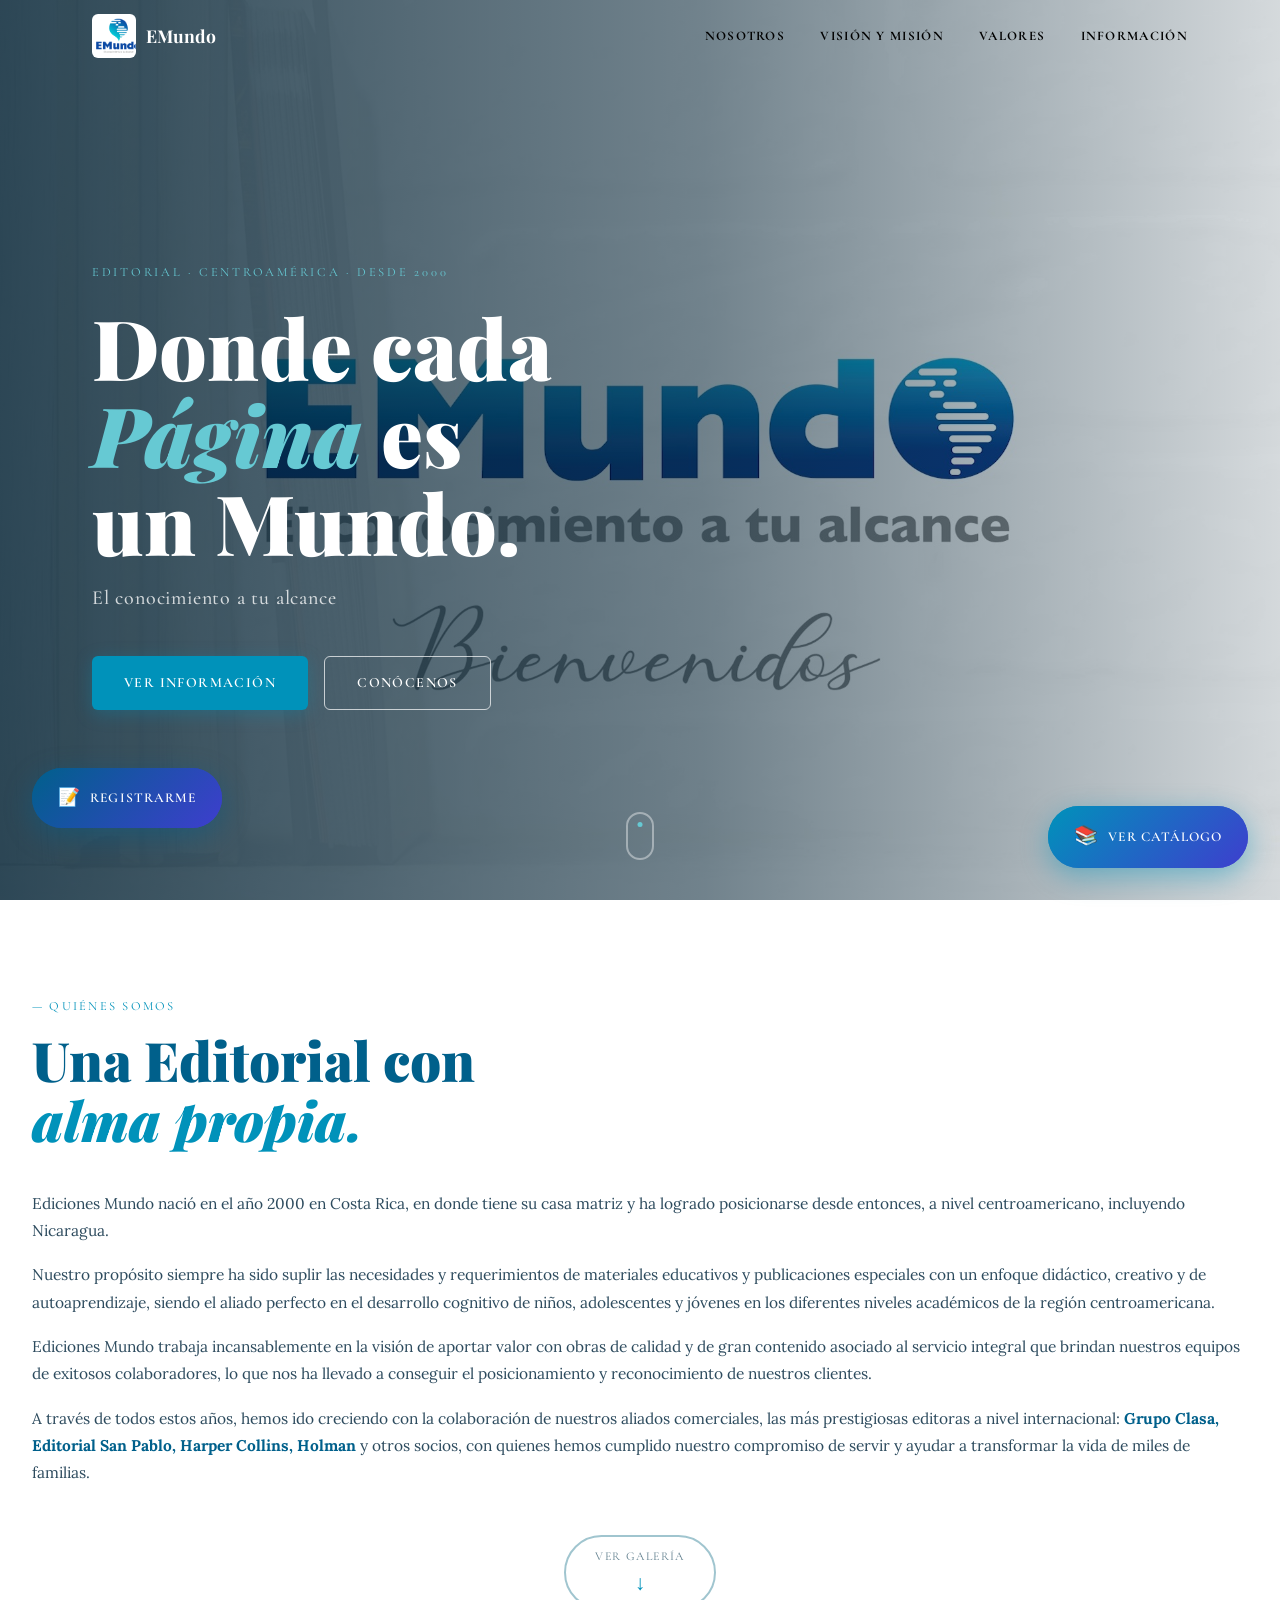
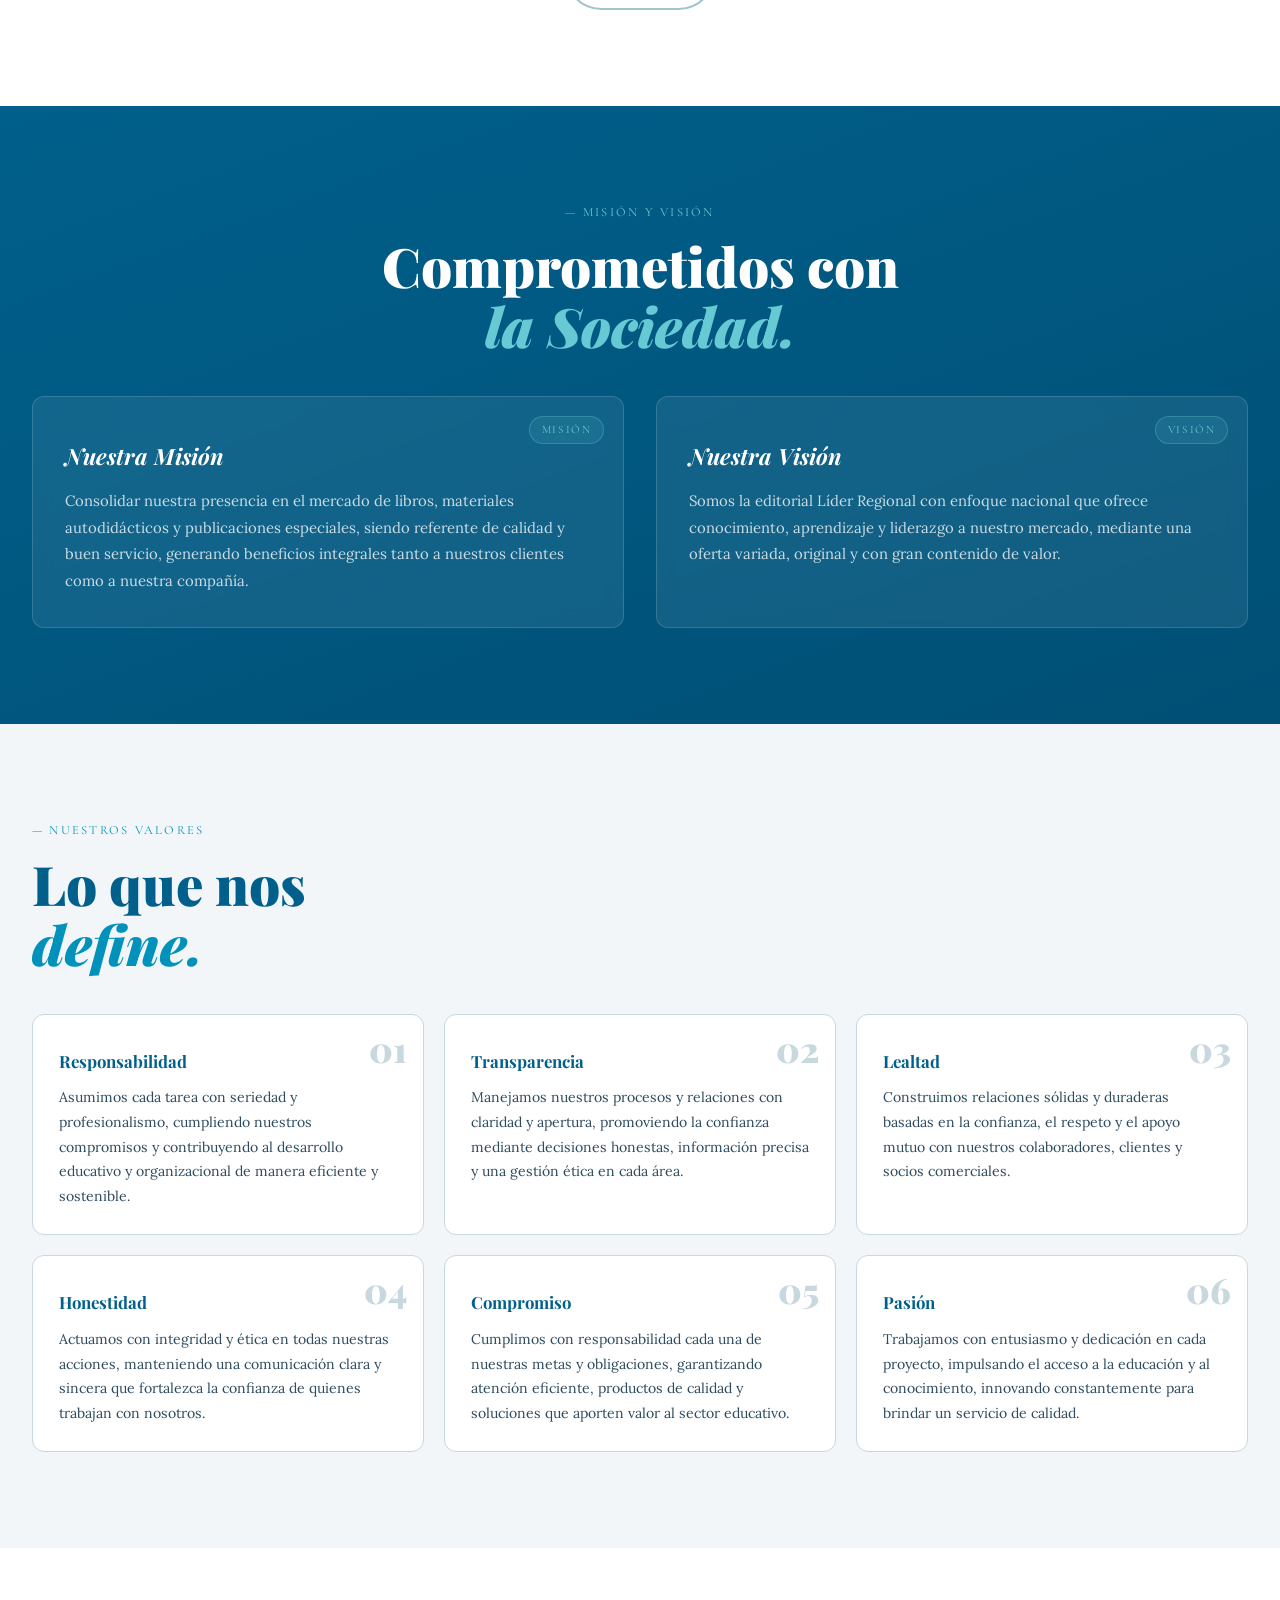
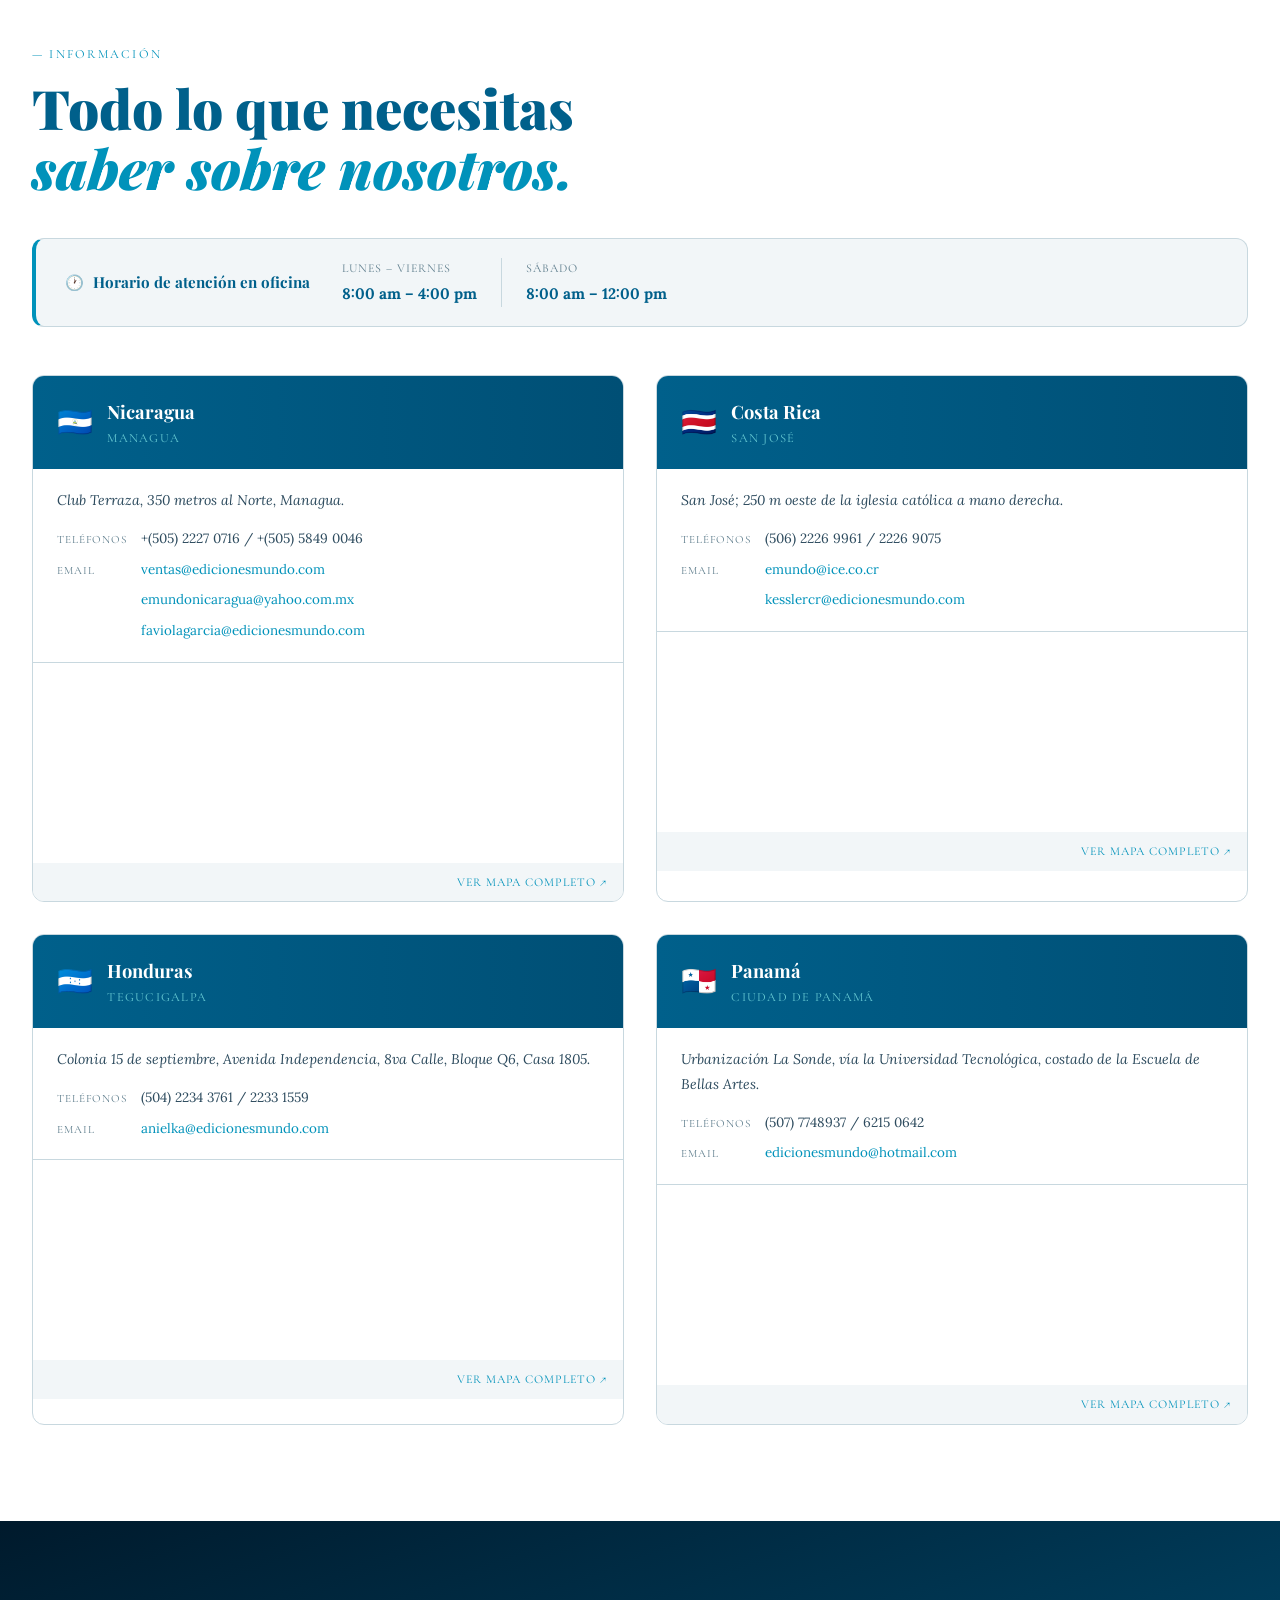
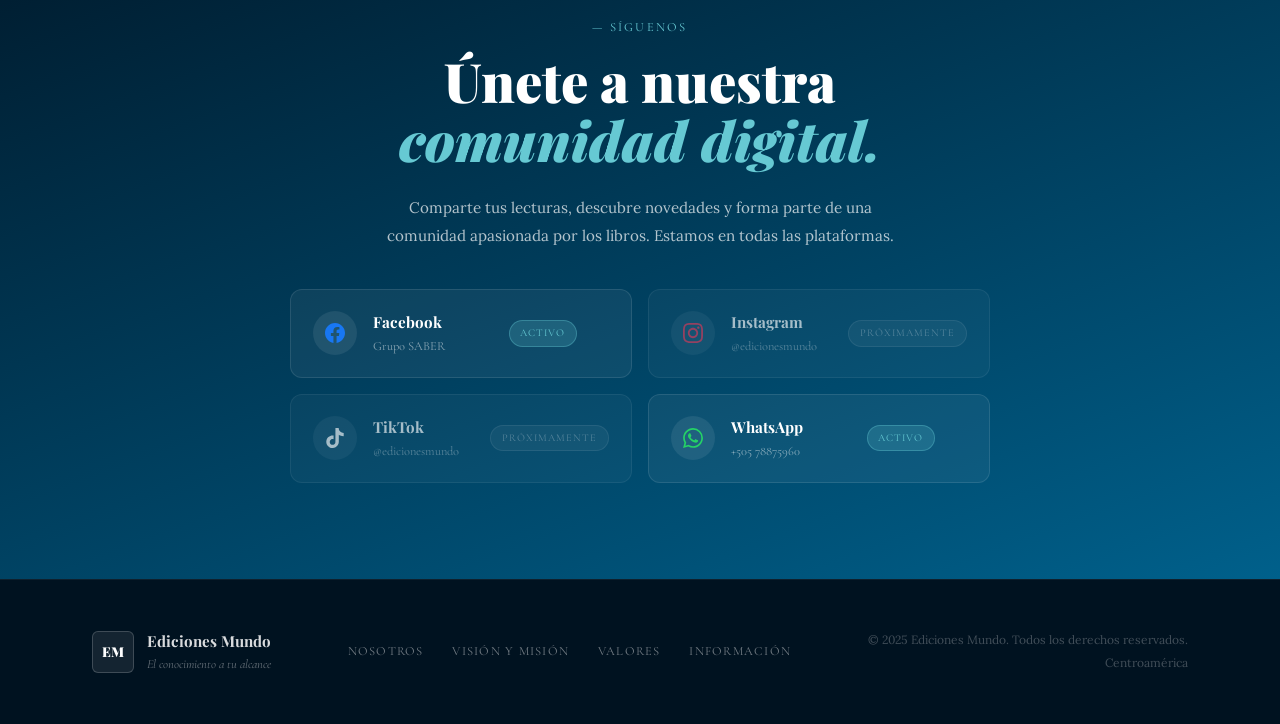
==== commit aa5584dc: "segundoCommit" ====
--- a/Index.html
+++ b/Index.html
@@ -53,11 +53,11 @@
         <span class="navbar__name">EMundo</span>
       </a>
       <nav class="navbar__links" id="navLinks">
-        <a href="#nosotros">Nosotros</a>
-        <a href="#mision">Visión y Misión</a>
-        <a href="#valores">Valores</a>
-        <a href="#informacion">Información</a>
-        <a href="#cliente">Cliente</a>
+        <a href="#nosotros" style="color: black; font-weight: bold;">Nosotros</a>
+    <a href="#mision" style="color: black; font-weight: bold;">Visión y Misión</a>
+    <a href="#valores" style="color: black; font-weight: bold;">Valores</a>
+    <a href="#informacion" style="color: black; font-weight: bold;">Información</a>
+    <!-- <a href="#cliente" style="color: black; font-weight: bold;">Cliente</a> -->
       </nav>
       <button class="navbar__hamburger" id="hamburger" aria-label="Abrir menú">
         <span></span><span></span><span></span>
@@ -339,7 +339,7 @@
      Pégalo antes del cierre </body>
 ══════════════════════════════════════════════════ -->
 <div class="registro-wrap">
-  <a href="#cliente" class="btn-registro" id="btnFloatRegistro">
+  <a href="clientes.html" class="btn-registro" id="btnFloatRegistro">
     <span class="btn-registro__icon">📝</span>
     <span>Registrarme</span>
   </a>
@@ -350,187 +350,7 @@
      SECCIÓN REGISTRO DE CLIENTES
      Reemplaza tu <section id="cliente"> actual
 ══════════════════════════════════════════════════ -->
-<section id="cliente" class="section section--clientes">
-  <div class="section__inner">
-
-    <!-- Encabezado -->
-    <header class="section__header reveal">
-      <h2 class="section__title">Registro de Clientes</h2>
-      <p class="section__subtitle">Completa la información y cuéntanos tu experiencia</p>
-    </header>
-
-    <!-- Indicador de pasos -->
-    <div class="form-steps reveal">
-      <div class="form-step active" id="step1">
-        <div class="form-step__bubble" id="stepBubble1"><span>1</span></div>
-        <span class="form-step__label">Tu opinión</span>
-      </div>
-      <div class="form-step-line">
-        <div class="form-step-line-fill" id="stepLineFill"></div>
-      </div>
-      <div class="form-step" id="step2">
-        <div class="form-step__bubble" id="stepBubble2"><span>2</span></div>
-        <span class="form-step__label" id="stepLabel2">Tus datos</span>
-      </div>
-    </div>
-
-    <!-- Tarjeta principal -->
-    <div class="clientes__card reveal">
-
-      <!-- ══ PASO 1 — Mini encuesta ══ -->
-      <div class="form-panel active" id="panelEncuesta">
-
-        <div class="encuesta__intro">
-          <h3>💬 Queremos conocerte mejor</h3>
-          <p>Tus respuestas nos ayudan a mejorar. Son rápidas y anónimas.</p>
-        </div>
-
-        <div class="encuesta__list">
-
-          <!-- Pregunta 1 -->
-          <div class="encuesta__item">
-            <p class="encuesta__question">
-              <span class="encuesta__question-num">1</span>
-              ¿Qué te parecen los precios de nuestras Biblias?
-            </p>
-            <div class="encuesta__options">
-              <span class="encuesta__chip" data-group="precios" data-value="muy_accesibles">😊 Muy accesibles</span>
-              <span class="encuesta__chip" data-group="precios" data-value="accesibles">👍 Accesibles</span>
-              <span class="encuesta__chip" data-group="precios" data-value="regulares">😐 Regulares</span>
-              <span class="encuesta__chip" data-group="precios" data-value="elevados">💸 Un poco elevados</span>
-            </div>
-          </div>
-
-          <!-- Pregunta 2 -->
-          <div class="encuesta__item">
-            <p class="encuesta__question">
-              <span class="encuesta__question-num">2</span>
-              ¿Cómo ha sido tu experiencia con nosotros?
-            </p>
-            <div class="encuesta__options">
-              <span class="encuesta__chip" data-group="experiencia" data-value="excelente">🌟 Excelente</span>
-              <span class="encuesta__chip" data-group="experiencia" data-value="buena">😊 Buena</span>
-              <span class="encuesta__chip" data-group="experiencia" data-value="regular">😐 Regular</span>
-              <span class="encuesta__chip" data-group="experiencia" data-value="mejorable">🔧 Mejorable</span>
-              <span class="encuesta__chip" data-group="experiencia" data-value="primera_vez">🆕 Es mi primera vez</span>
-            </div>
-          </div>
-
-          <!-- Pregunta 3 -->
-          <div class="encuesta__item">
-            <p class="encuesta__question">
-              <span class="encuesta__question-num">3</span>
-              ¿Has realizado alguna compra con nosotros?
-            </p>
-            <div class="encuesta__options">
-              <span class="encuesta__chip" data-group="compra" data-value="si_varias">📚 Sí, varias veces</span>
-              <span class="encuesta__chip" data-group="compra" data-value="si_una">✅ Sí, una vez</span>
-              <span class="encuesta__chip" data-group="compra" data-value="no_pronto">⏳ No, pero pronto</span>
-              <span class="encuesta__chip" data-group="compra" data-value="no_explorando">🔍 Solo estoy explorando</span>
-            </div>
-          </div>
-
-          <!-- Pregunta 4 -->
-          <div class="encuesta__item">
-            <p class="encuesta__question">
-              <span class="encuesta__question-num">4</span>
-              ¿Qué te parece nuestro plan de financiamiento?
-            </p>
-            <div class="encuesta__options">
-              <span class="encuesta__chip" data-group="financiamiento" data-value="excelente">🏆 Excelente opción</span>
-              <span class="encuesta__chip" data-group="financiamiento" data-value="bueno">👌 Bueno</span>
-              <span class="encuesta__chip" data-group="financiamiento" data-value="mejorar_cuotas">📅 Podrían dar más cuotas</span>
-              <span class="encuesta__chip" data-group="financiamiento" data-value="no_conozco">❓ No lo conocía</span>
-            </div>
-          </div>
-
-          <!-- Pregunta 5 — texto libre -->
-          <div class="encuesta__item">
-            <p class="encuesta__question">
-              <span class="encuesta__question-num">5</span>
-              ¿Algo en lo que piensas que podríamos mejorar? <em style="font-weight:400;color:var(--text-light)">(Opcional)</em>
-            </p>
-            <textarea
-              id="encuestaSugerencia"
-              class="encuesta__textarea"
-              placeholder="Cuéntanos tu sugerencia o comentario..."
-              maxlength="300"
-            ></textarea>
-          </div>
-
-        </div>
-
-        <div class="encuesta__next">
-          <button type="button" class="btn btn--primary" id="btnContinuar">
-            Continuar &rarr;
-          </button>
-        </div>
-
-      </div><!-- /panelEncuesta -->
-
-
-      <!-- ══ PASO 2 — Datos del cliente ══ -->
-      <div class="form-panel" id="panelDatos">
-
-        <form id="clienteForm">
-          <input type="hidden" id="clienteId" />
-
-          <div class="form__grid">
-
-            <div class="form__group">
-              <label for="codigo">Código</label>
-              <input type="text" id="codigo" name="codigo" placeholder="CL-001" required />
-            </div>
-
-            <div class="form__group">
-              <label for="nombre">Nombre</label>
-              <input type="text" id="nombre" name="nombre" placeholder="Juan" required />
-            </div>
-
-            <div class="form__group">
-              <label for="apellido">Apellido</label>
-              <input type="text" id="apellido" name="apellido" placeholder="Pérez" required />
-            </div>
-
-            <div class="form__group">
-              <label for="edad">Edad</label>
-              <input type="number" id="edad" name="edad" min="1" max="120" placeholder="25" required />
-            </div>
-
-            <div class="form__group">
-              <label for="departamento">Departamento</label>
-              <select id="departamento" name="departamento" required>
-                <option value="">Seleccione un departamento</option>
-              </select>
-            </div>
-
-            <div class="form__group">
-              <label for="genero">Sexo</label>
-              <select id="genero" name="genero" required>
-                <option value="">Seleccione</option>
-                <option value="M">Masculino</option>
-                <option value="F">Femenino</option>
-              </select>
-            </div>
-
-          </div>
-
-          <div class="form__actions">
-            <button type="button" class="btn--back" id="btnVolver">
-              &larr; Volver
-            </button>
-            <button type="submit" class="btn btn--primary">
-              Guardar Cliente ✓
-            </button>
-          </div>
-
-        </form>
-
-      </div><!-- /panelDatos -->
-
-    </div><!-- /clientes__card -->
-  </div>
-</section>
+
 
 
 
--- a/Style.css
+++ b/Style.css
@@ -1164,4 +1164,18 @@
     min-width: 0;
   }
 }
-
+.registro-page{
+    min-height:100vh;
+    background-image:url("../img/fondo-clientes.jpg");
+    background-size:cover;
+    background-position:center;
+    background-repeat:no-repeat;
+}
+
+.registro-page__overlay{
+    min-height:100vh;
+    display:flex;
+    justify-content:center;
+    align-items:center;
+    padding:3rem 1rem;
+}
--- a/clientes.css
+++ b/clientes.css
@@ -2,10 +2,93 @@
    EDICIONES MUNDO — clientes.css
    Registro de Clientes — Diseño moderno 2 pasos
 ════════════════════════════════════════════════════ */
-
+/* ════════════════════════════════════════════════════
+   PÁGINA COMPLETA DE REGISTRO
+════════════════════════════════════════════════════ */
+:root {
+  --primary-black:  #000000;
+  --primary-dark:   #00608B;   /* Azul profundo — headers, footer, textos clave */
+  --primary-medium: #0092BA;   /* Azul principal — botones, enlaces, acentos    */
+  --primary-light:  #A0C5CF;   /* Azul suave — fondos, bordes                   */
+  --secondary:      #3E3ECE;   /* Azul-violeta — contraste, destacados           */
+  --accent:         #66C9D3;   /* Turquesa — hover, iconos, detalles             */
+  --paper:          #FDFAF4;
+  --white:          #FFFFFF;
+  --gray-soft:      #F2F6F8;
+  --gray-mid:       #C8D8DF;
+  --text-dark:      #0D2233;
+  --text-mid:       #2D4B5E;
+  --text-light:     #5E7D8C;
+
+  --font-display: 'Playfair Display', serif;
+  --font-body:    'Lora', serif;
+  --font-light:   'Cormorant Garamond', serif;
+
+  --nav-h:    72px;
+  --radius:   6px;
+  --radius-lg:12px;
+  --shadow-sm: 0 2px 12px rgba(0,96,139,.08);
+  --shadow-md: 0 8px 32px rgba(0,96,139,.12);
+  --shadow-lg: 0 16px 48px rgba(0,96,139,.16);
+  --transition: 0.38s cubic-bezier(0.25,0.46,0.45,0.94);
+}
+
+html,
+body{
+  min-height:100%;
+  margin:0;
+  padding:0;
+}
+
+body{
+  overflow-x:hidden;
+}
+
+/* Contenedor principal de la página */
+.registro-page{
+  min-height:100vh;
+
+  /* AQUÍ COLOCARÁS TU IMAGEN */
+  background-image:url("Image/LogoGrupoSaber.jpg");
+
+  background-size:cover;
+  background-position:center;
+  background-repeat:no-repeat;
+  background-attachment:fixed;
+
+  position:relative;
+}
+
+/* Capa oscura para que destaque el formulario */
+.registro-page__overlay{
+  min-height:100vh;
+
+  display:flex;
+  align-items:center;
+  justify-content:center;
+
+  padding:4rem 1rem;
+
+  background:rgba(0,0,0,.35);
+}
+
+/* Ajuste de la sección dentro de la página */
+.section--clientes{
+  width:100%;
+  max-width:1000px;
+
+  margin:auto;
+
+  border-radius:24px;
+
+  backdrop-filter:blur(6px);
+
+  box-shadow:
+    0 20px 60px rgba(0,0,0,.20);
+}
 /* ─── Sección contenedora ─── */
 .section--clientes {
-  background: linear-gradient(160deg, var(--gray-soft) 0%, #e8f3f7 60%, var(--white) 100%);
+  background: rgba(255,255,255,.96);
   position: relative;
   overflow: hidden;
 }
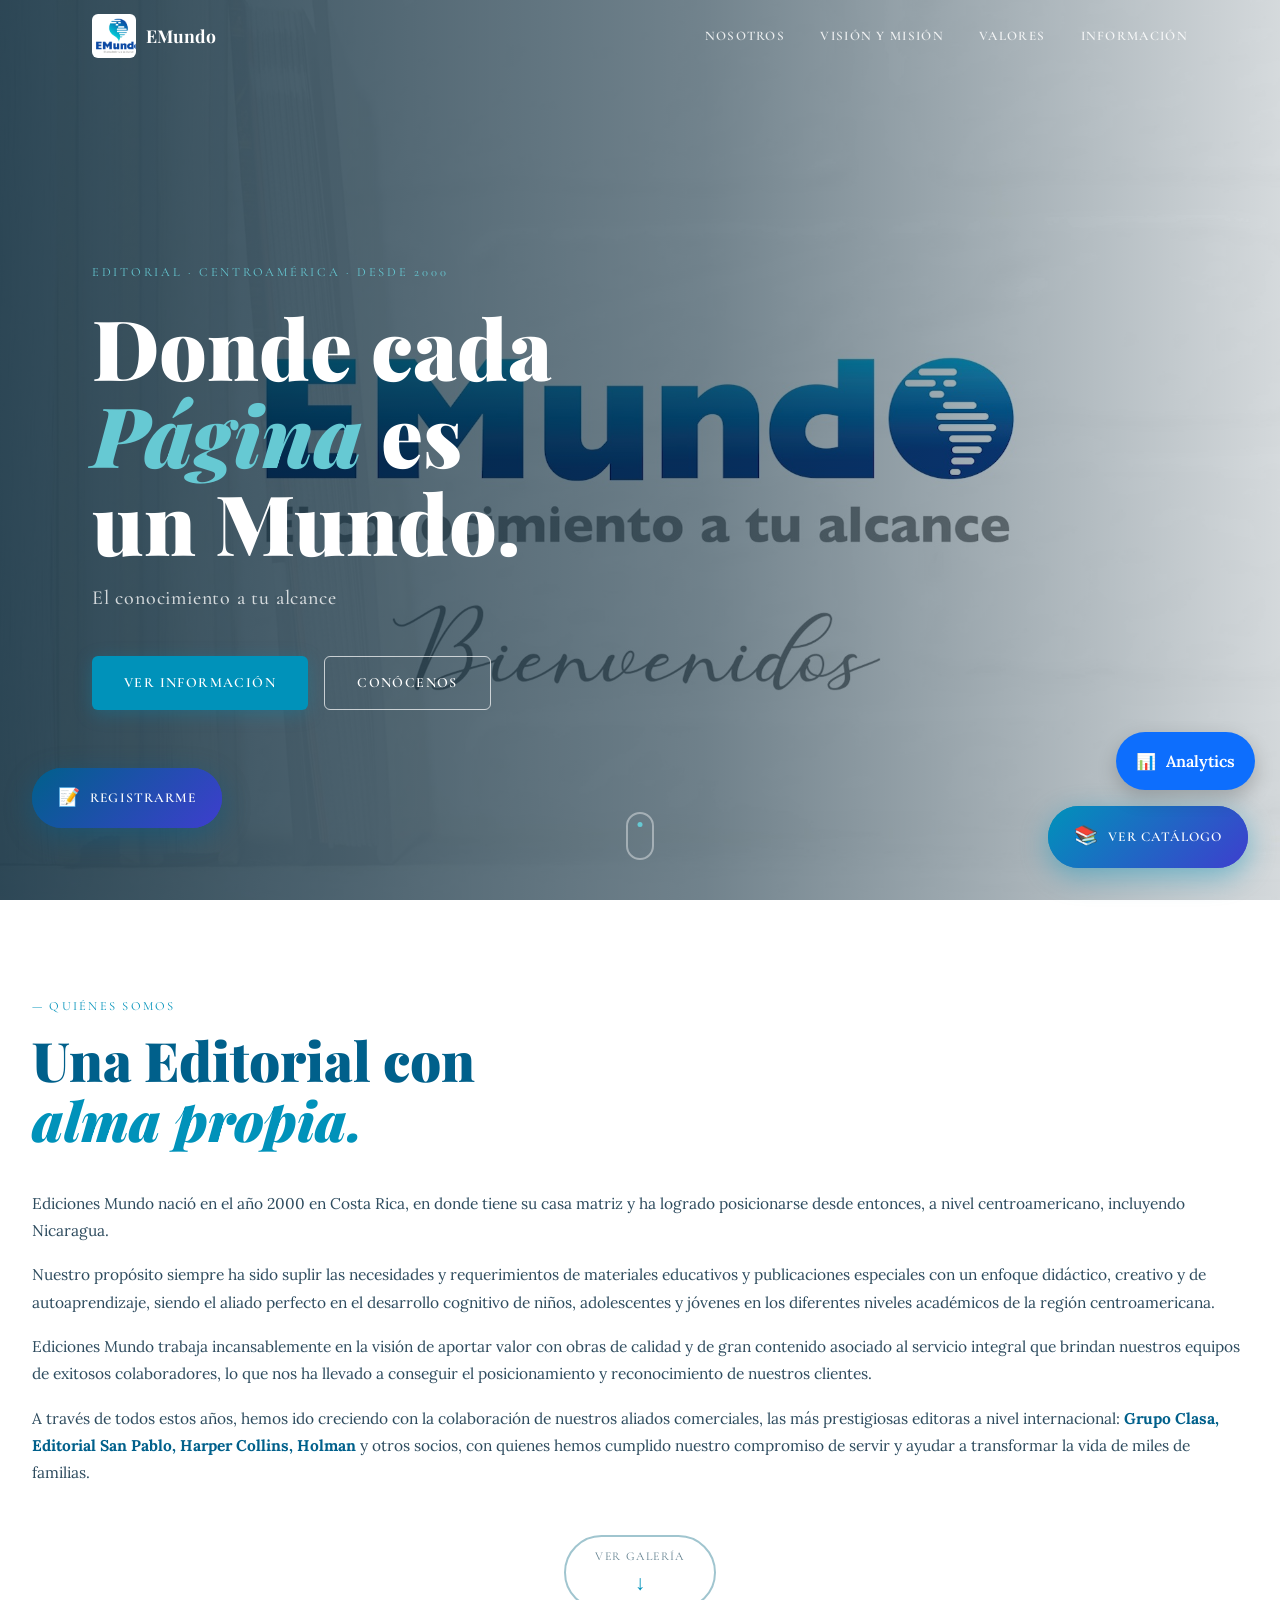
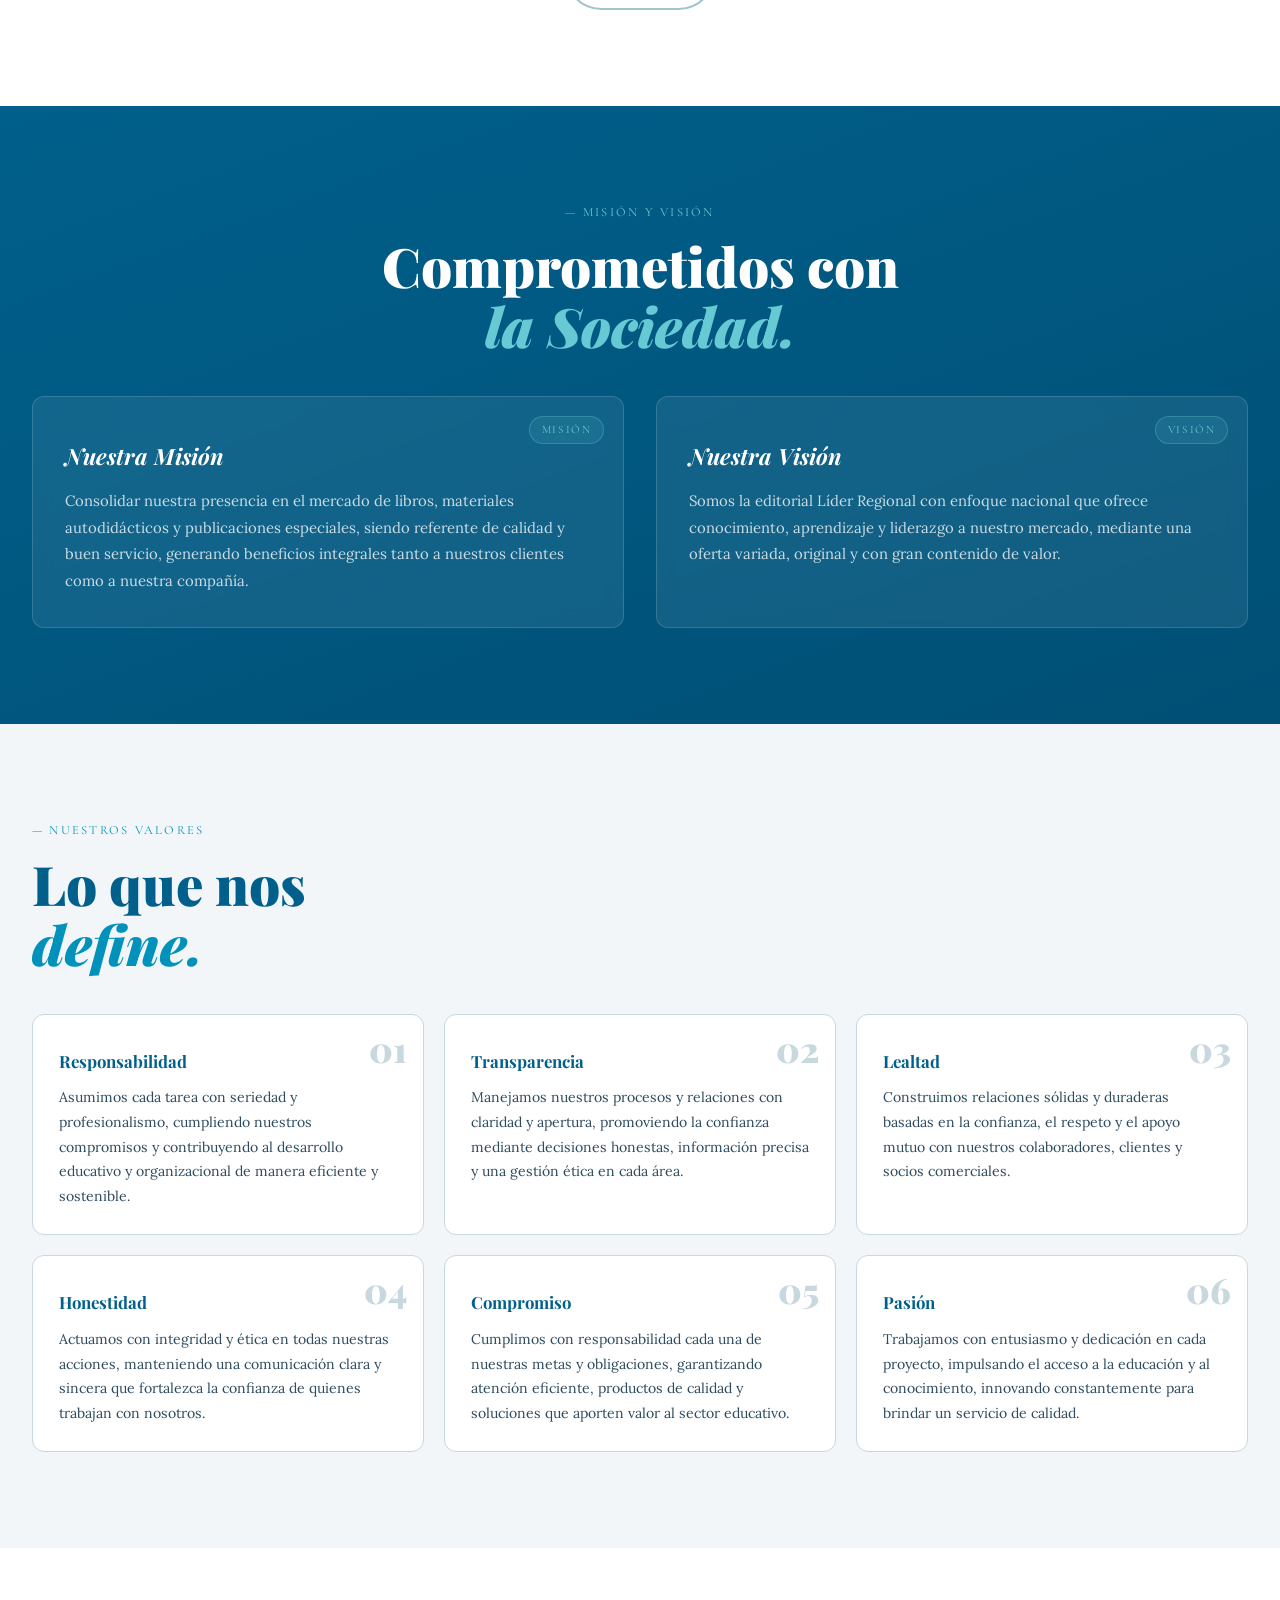
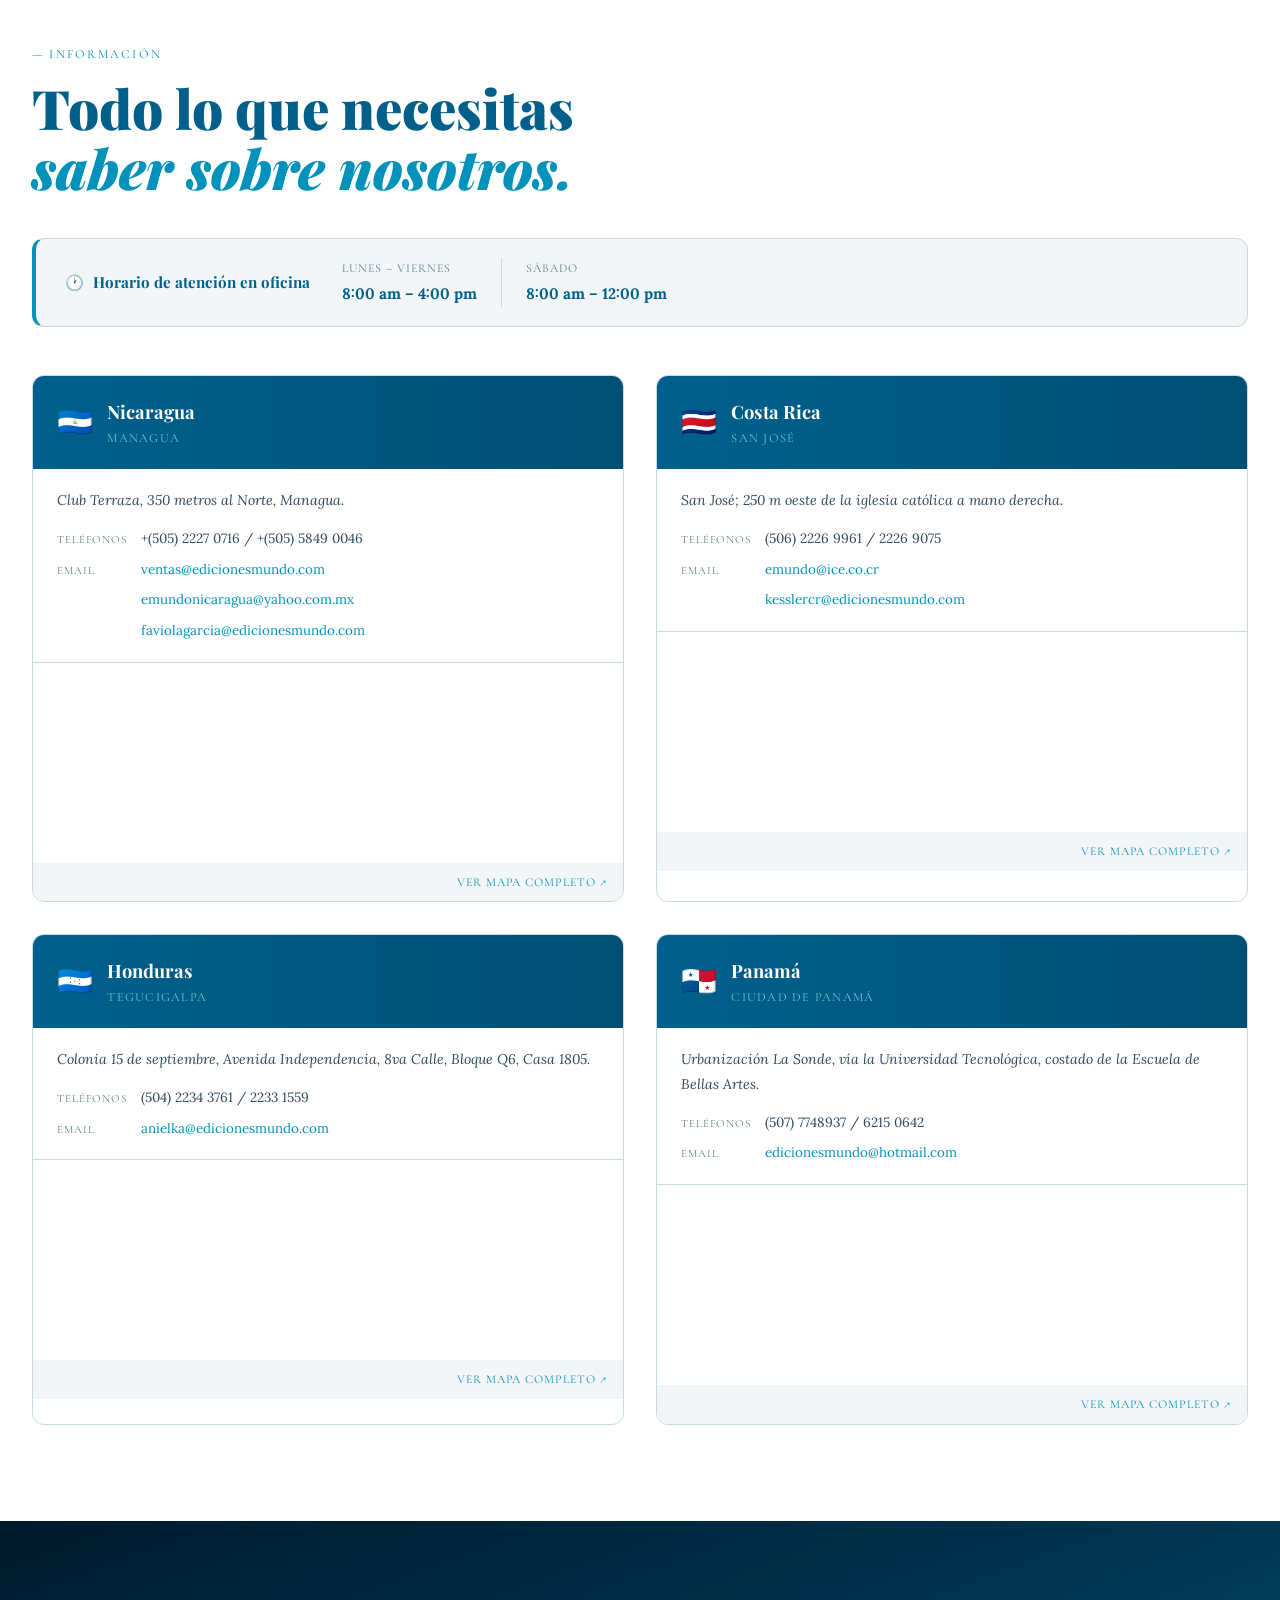
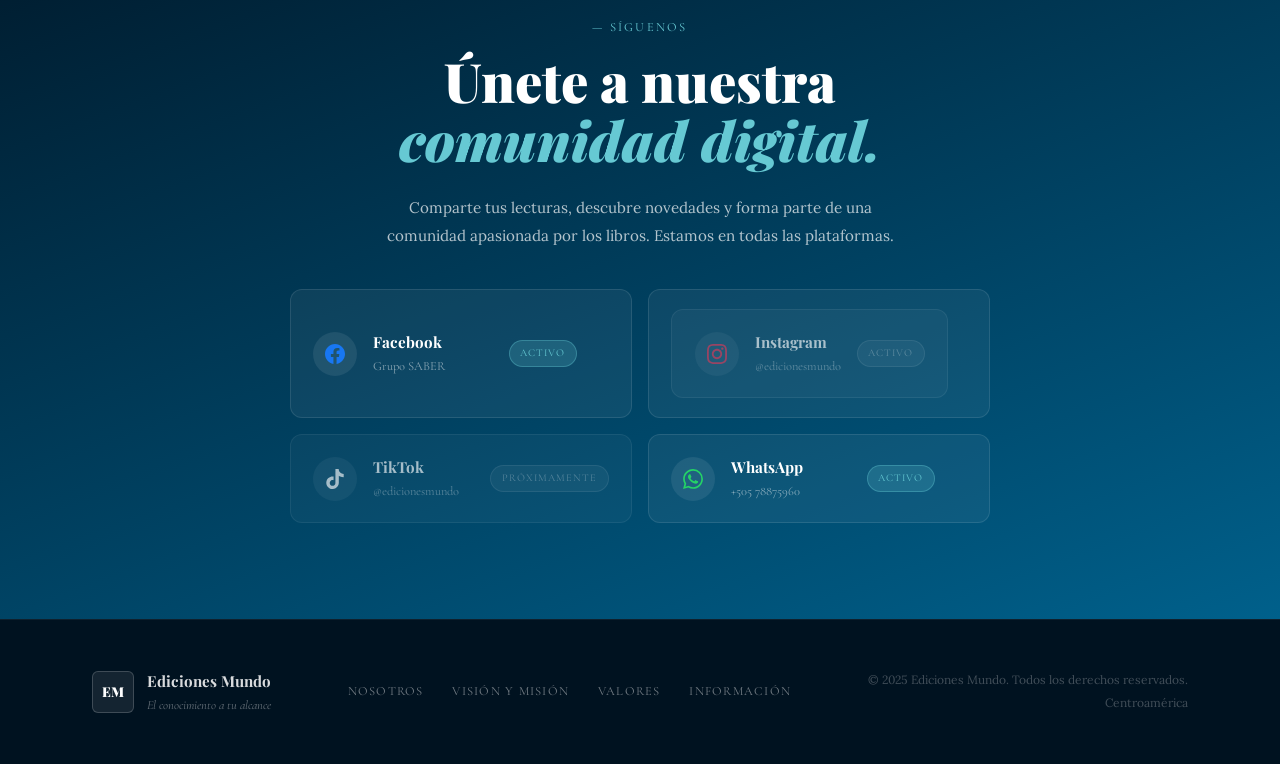
==== commit 02f5532a: "GeogleanaliticcloudCommit" ====
--- a/Index.html
+++ b/Index.html
@@ -11,6 +11,15 @@
   <link rel="stylesheet" href="splash.css" />
   <link rel="stylesheet" href="clientes.css">
   <link rel="stylesheet" href="dashboard-catalago.css">
+  <!-- Google tag (gtag.js) -->
+<script async src="https://www.googletagmanager.com/gtag/js?id=G-V2QHW0NGQR"></script>
+<script>
+  window.dataLayer = window.dataLayer || [];
+  function gtag(){dataLayer.push(arguments);}
+  gtag('js', new Date());
+
+  gtag('config', 'G-V2QHW0NGQR');
+</script>
 </head>
 <body>
 
@@ -53,10 +62,10 @@
         <span class="navbar__name">EMundo</span>
       </a>
       <nav class="navbar__links" id="navLinks">
-        <a href="#nosotros" style="color: black; font-weight: bold;">Nosotros</a>
-    <a href="#mision" style="color: black; font-weight: bold;">Visión y Misión</a>
-    <a href="#valores" style="color: black; font-weight: bold;">Valores</a>
-    <a href="#informacion" style="color: black; font-weight: bold;">Información</a>
+        <a href="#nosotros" >Nosotros</a>
+    <a href="#mision" >Visión y Misión</a>
+    <a href="#valores" >Valores</a>
+    <a href="#informacion" >Información</a>
     <!-- <a href="#cliente" style="color: black; font-weight: bold;">Cliente</a> -->
       </nav>
       <button class="navbar__hamburger" id="hamburger" aria-label="Abrir menú">
@@ -374,6 +383,7 @@
             <span class="red__arrow">&#8594;</span>
           </a>
 
+          <a href="https://www.instagram.com/grunosabercomunidadcristiana/?fbclid=IwY2xjawSTVkNleHRuA2FlbQIxMQBicmlkETFzSElKTjc4WFFpTWg2N1B6c3J0YwZhcHBfaWQBMAABHnMoEqEXaljk_i9D_jgimYydhZxRuwAXmSiAVKKqClADd7oinU56BUee42_N_aem_3VkRmiIXb4Yqmh2T1qnG5g/" target="_blank" rel="noopener" class="red__card red__card--fb">
           <div class="red__card red__card--ig red__card--soon">
             <div class="red__icon">
               <svg viewBox="0 0 24 24" fill="currentColor"><path d="M12 2.163c3.204 0 3.584.012 4.85.07 3.252.148 4.771 1.691 4.919 4.919.058 1.265.069 1.645.069 4.849 0 3.205-.012 3.584-.069 4.849-.149 3.225-1.664 4.771-4.919 4.919-1.266.058-1.644.07-4.85.07-3.204 0-3.584-.012-4.849-.07-3.26-.149-4.771-1.699-4.919-4.92-.058-1.265-.07-1.644-.07-4.849 0-3.204.013-3.583.07-4.849.149-3.227 1.664-4.771 4.919-4.919 1.266-.057 1.645-.069 4.849-.069zm0-2.163c-3.259 0-3.667.014-4.947.072-4.358.2-6.78 2.618-6.98 6.98-.059 1.281-.073 1.689-.073 4.948 0 3.259.014 3.668.072 4.948.2 4.358 2.618 6.78 6.98 6.98 1.281.058 1.689.072 4.948.072 3.259 0 3.668-.014 4.948-.072 4.354-.2 6.782-2.618 6.979-6.98.059-1.28.073-1.689.073-4.948 0-3.259-.014-3.667-.072-4.947-.196-4.354-2.617-6.78-6.979-6.98-1.281-.059-1.69-.073-4.949-.073zm0 5.838c-3.403 0-6.162 2.759-6.162 6.162s2.759 6.163 6.162 6.163 6.162-2.759 6.162-6.163c0-3.403-2.759-6.162-6.162-6.162zm0 10.162c-2.209 0-4-1.79-4-4 0-2.209 1.791-4 4-4s4 1.791 4 4c0 2.21-1.791 4-4 4zm6.406-11.845c-.796 0-1.441.645-1.441 1.44s.645 1.44 1.441 1.44c.795 0 1.439-.645 1.439-1.44s-.644-1.44-1.439-1.44z"/></svg>
@@ -382,8 +392,9 @@
               <span class="red__name">Instagram</span>
               <span class="red__handle">@edicionesmundo</span>
             </div>
-            <span class="red__badge red__badge--soon">Pr&oacute;ximamente</span>
-          </div>
+            <span class="red__badge red__badge--soon">Activo</span>
+          </div>
+          </a>
 
           <div class="red__card red__card--tk red__card--soon">
             <div class="red__icon">
@@ -448,7 +459,15 @@
     <span class="btn-catalogo__icon">📚</span>
     <span class="btn-catalogo__text">Ver Catálogo</span>
   </a>
-
+<!-- Botón flotante Analytics -->
+<a href="DashboarAnalisis.html"
+class="btn-analytics"
+target="_blank">
+
+<span class="btn-analytics__icon">📊</span>
+<span class="btn-analytics__text">
+Analytics
+</span>
 </div>
 <script src="splash.js"></script>
 <script src="Main.js"></script>
--- a/Style.css
+++ b/Style.css
@@ -1179,3 +1179,37 @@
     align-items:center;
     padding:3rem 1rem;
 }
+/* ==========================================
+   BOTON ANALYTICS
+========================================== */
+
+.btn-analytics{
+    position: fixed;
+    bottom: 110px;
+    right: 25px;
+
+    display:flex;
+    align-items:center;
+    gap:10px;
+
+    background:#0d6efd;
+    color:white;
+
+    padding:15px 20px;
+
+    border-radius:50px;
+
+    text-decoration:none;
+
+    font-weight:600;
+
+    box-shadow:0 8px 20px rgba(0,0,0,.2);
+
+    z-index:9999;
+
+    transition:.3s;
+}
+
+.btn-analytics:hover{
+    transform:translateY(-3px);
+}
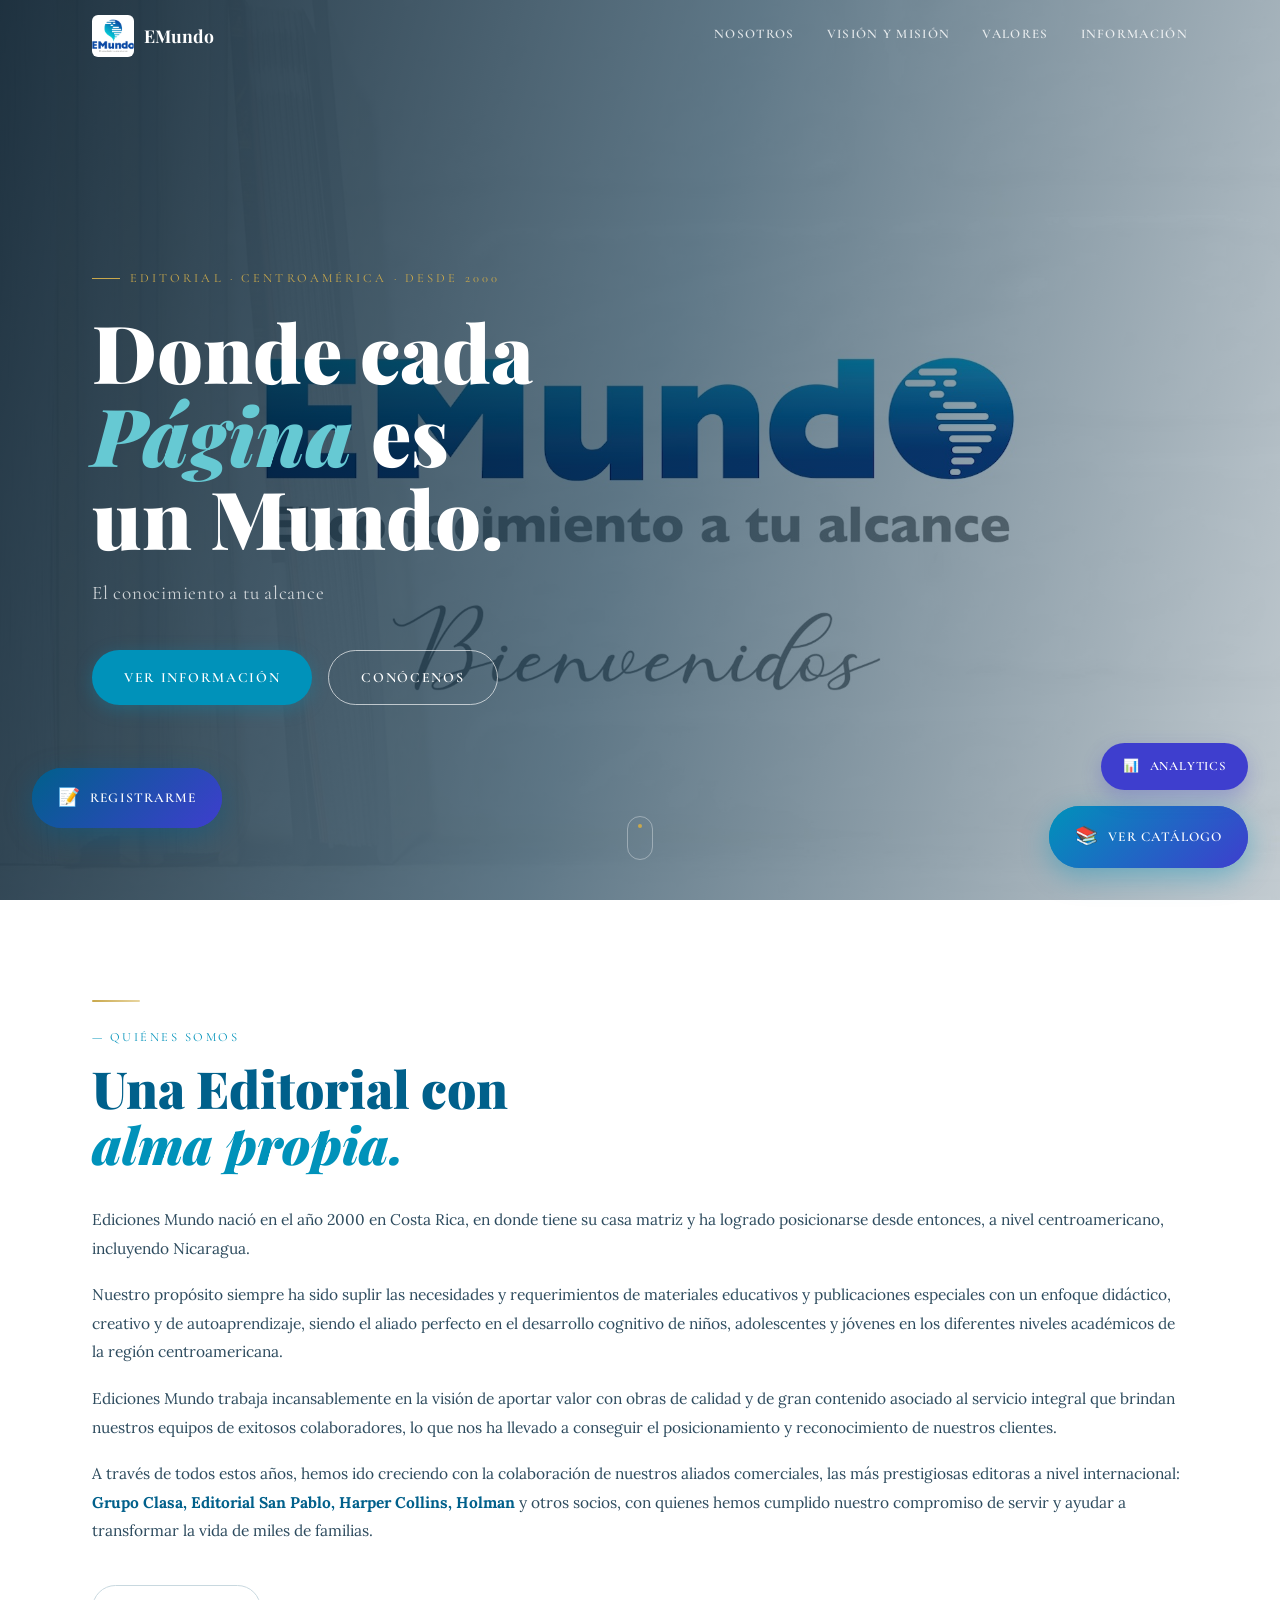
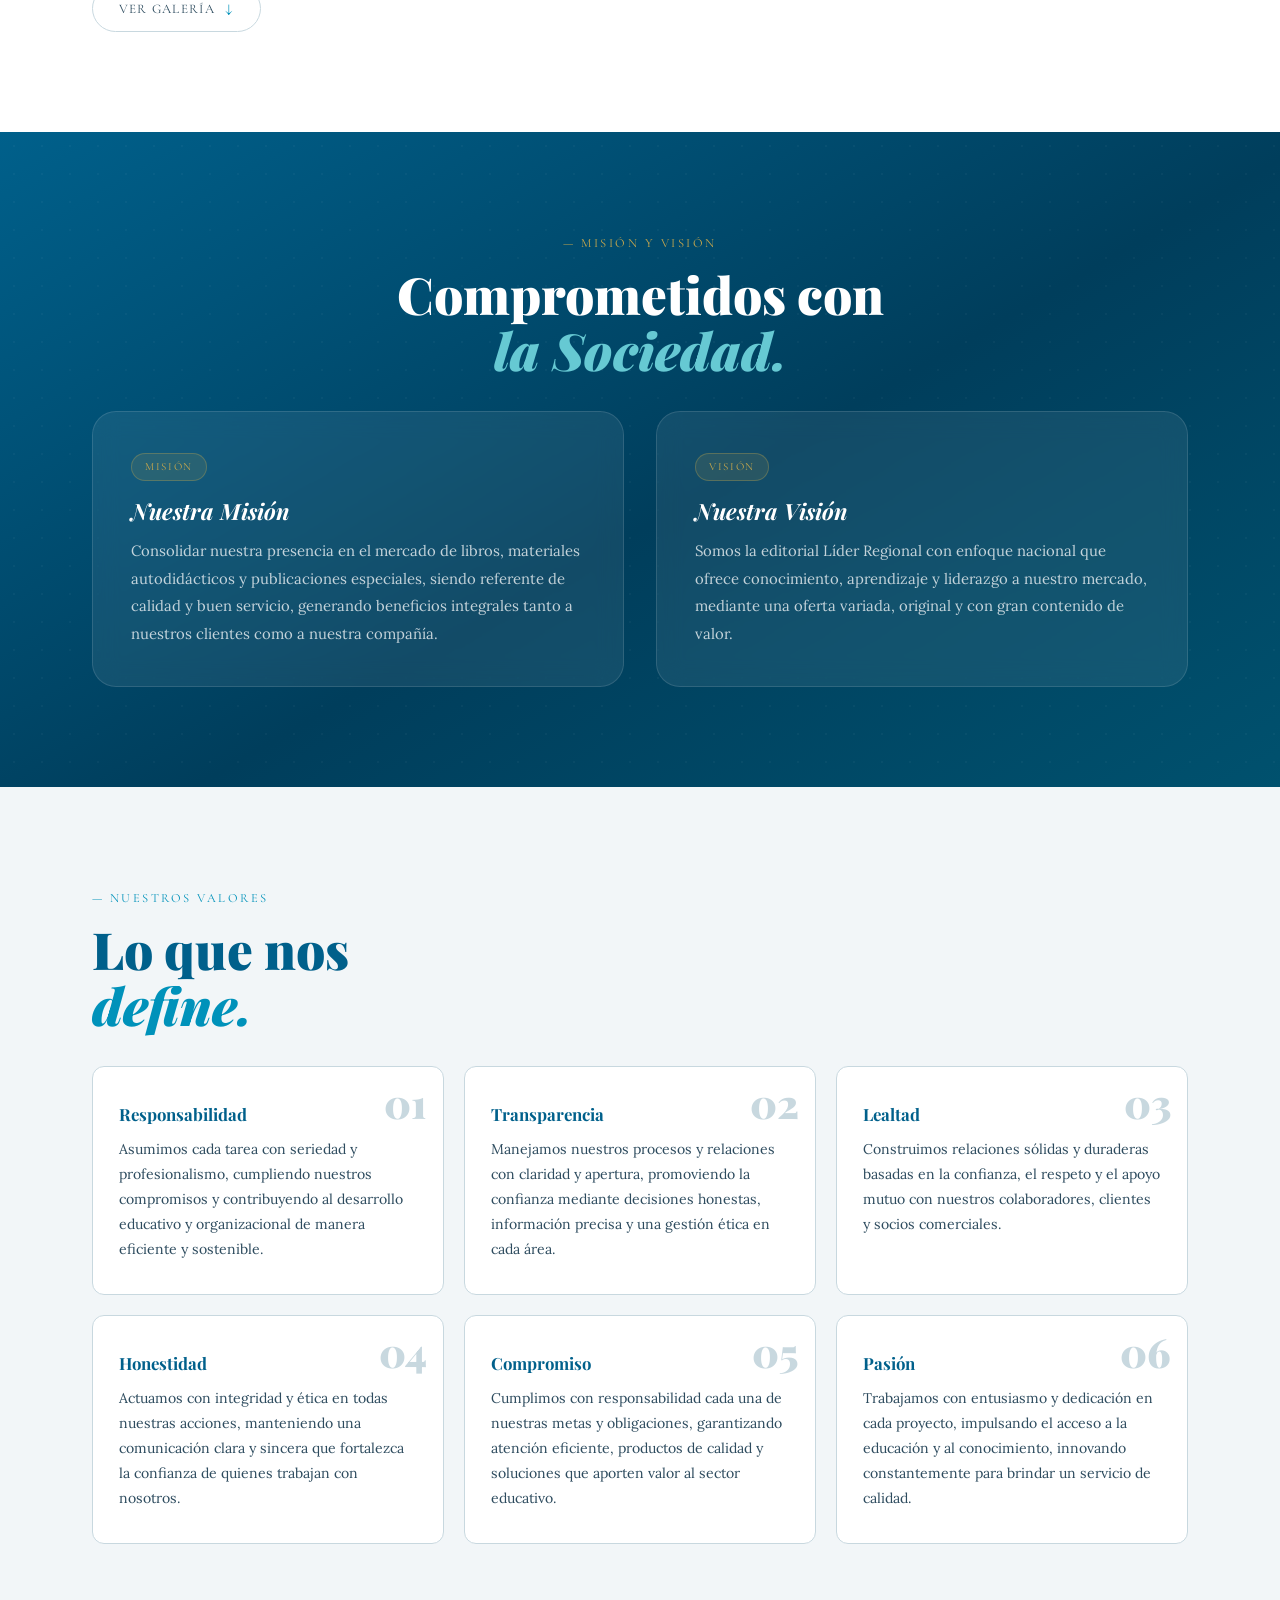
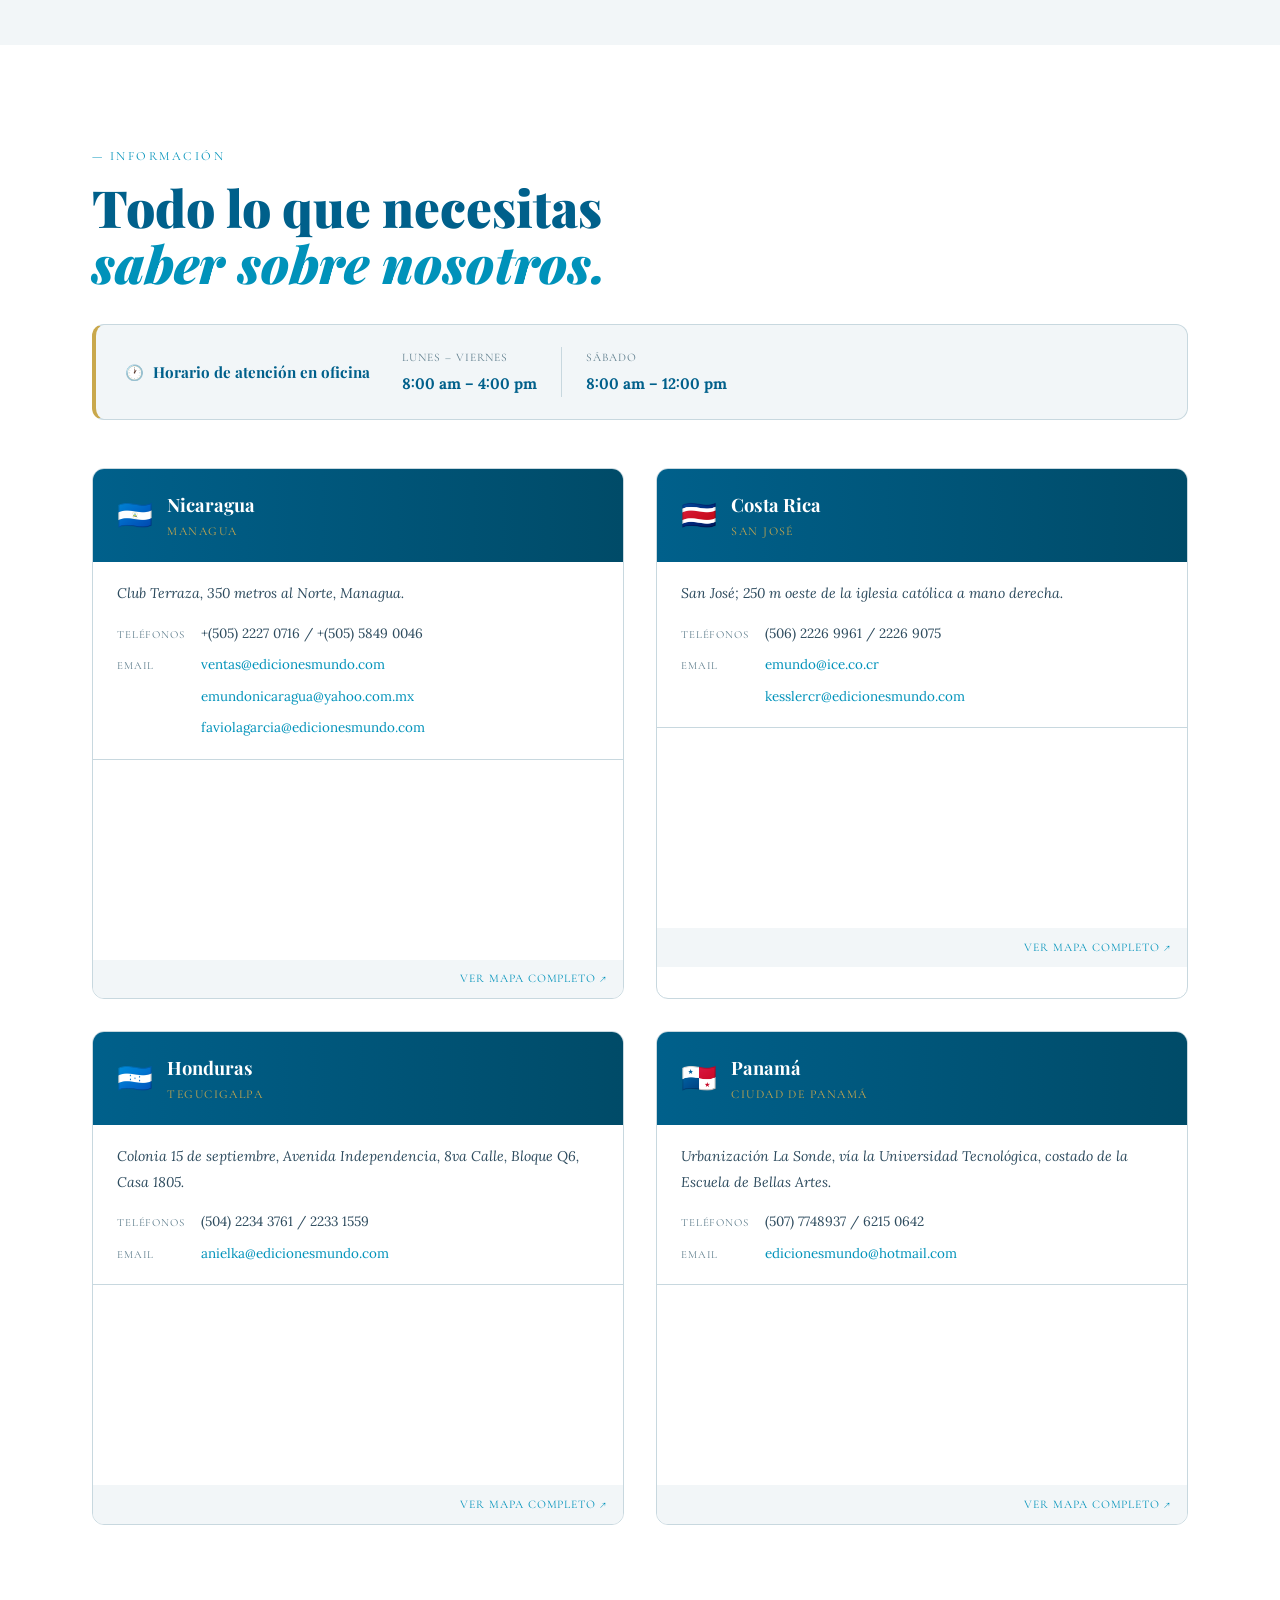
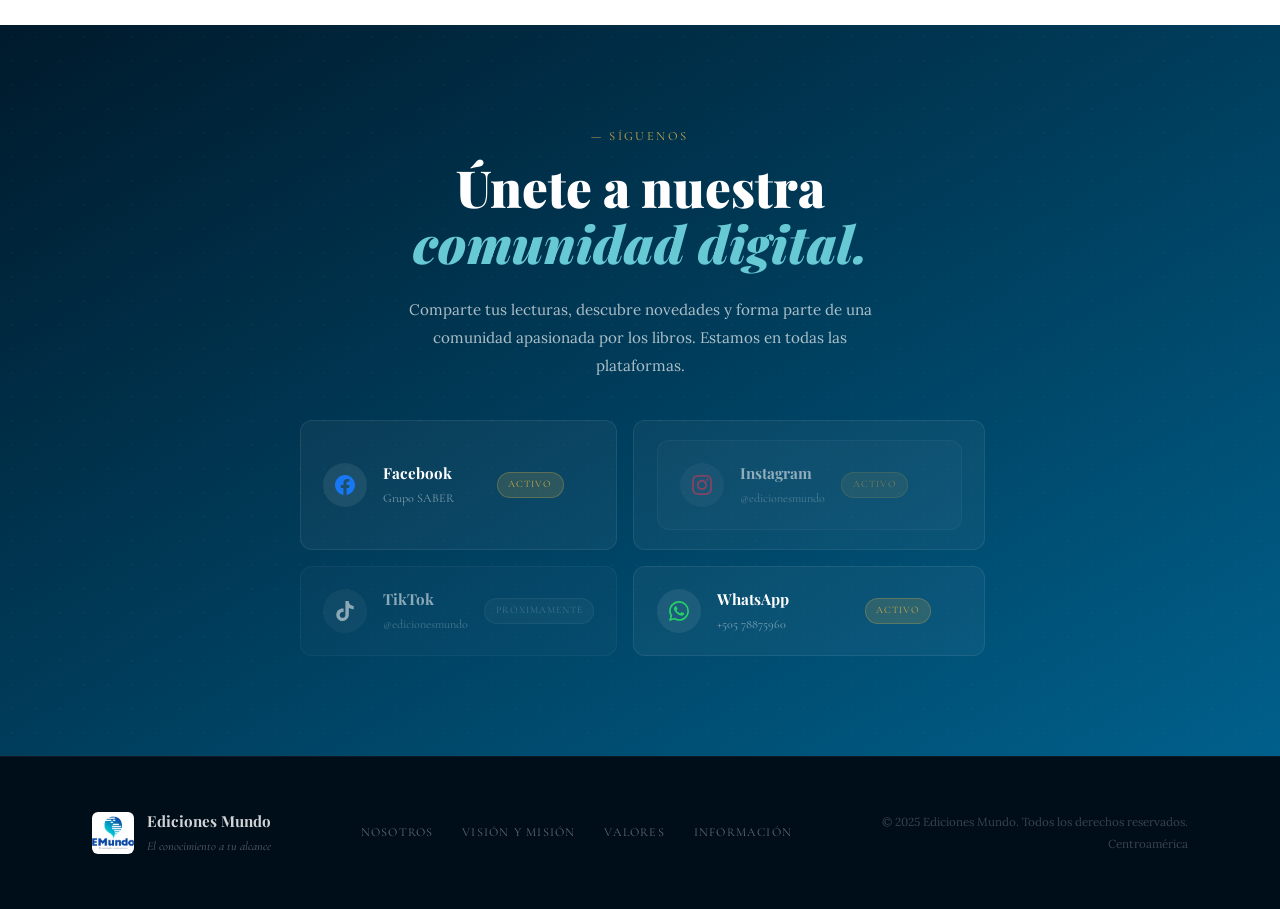
==== commit f08b51db: "RedisenioCommit" ====
--- a/Index.html
+++ b/Index.html
@@ -383,7 +383,7 @@
             <span class="red__arrow">&#8594;</span>
           </a>
 
-          <a href="https://www.instagram.com/grunosabercomunidadcristiana/?fbclid=IwY2xjawSTVkNleHRuA2FlbQIxMQBicmlkETFzSElKTjc4WFFpTWg2N1B6c3J0YwZhcHBfaWQBMAABHnMoEqEXaljk_i9D_jgimYydhZxRuwAXmSiAVKKqClADd7oinU56BUee42_N_aem_3VkRmiIXb4Yqmh2T1qnG5g/" target="_blank" rel="noopener" class="red__card red__card--fb">
+          <a href="https://www.instagram.com/gruposabercomunidadcristiana/" target="_blank" rel="noopener" class="red__card red__card--fb">
           <div class="red__card red__card--ig red__card--soon">
             <div class="red__icon">
               <svg viewBox="0 0 24 24" fill="currentColor"><path d="M12 2.163c3.204 0 3.584.012 4.85.07 3.252.148 4.771 1.691 4.919 4.919.058 1.265.069 1.645.069 4.849 0 3.205-.012 3.584-.069 4.849-.149 3.225-1.664 4.771-4.919 4.919-1.266.058-1.644.07-4.85.07-3.204 0-3.584-.012-4.849-.07-3.26-.149-4.771-1.699-4.919-4.92-.058-1.265-.07-1.644-.07-4.849 0-3.204.013-3.583.07-4.849.149-3.227 1.664-4.771 4.919-4.919 1.266-.057 1.645-.069 4.849-.069zm0-2.163c-3.259 0-3.667.014-4.947.072-4.358.2-6.78 2.618-6.98 6.98-.059 1.281-.073 1.689-.073 4.948 0 3.259.014 3.668.072 4.948.2 4.358 2.618 6.78 6.98 6.98 1.281.058 1.689.072 4.948.072 3.259 0 3.668-.014 4.948-.072 4.354-.2 6.782-2.618 6.979-6.98.059-1.28.073-1.689.073-4.948 0-3.259-.014-3.667-.072-4.947-.196-4.354-2.617-6.78-6.979-6.98-1.281-.059-1.69-.073-4.949-.073zm0 5.838c-3.403 0-6.162 2.759-6.162 6.162s2.759 6.163 6.162 6.163 6.162-2.759 6.162-6.163c0-3.403-2.759-6.162-6.162-6.162zm0 10.162c-2.209 0-4-1.79-4-4 0-2.209 1.791-4 4-4s4 1.791 4 4c0 2.21-1.791 4-4 4zm6.406-11.845c-.796 0-1.441.645-1.441 1.44s.645 1.44 1.441 1.44c.795 0 1.439-.645 1.439-1.44s-.644-1.44-1.439-1.44z"/></svg>
@@ -392,7 +392,9 @@
               <span class="red__name">Instagram</span>
               <span class="red__handle">@edicionesmundo</span>
             </div>
-            <span class="red__badge red__badge--soon">Activo</span>
+            <span class="red__badge red__badge--active">Activo</span>
+            <span class="red__arrow">&#8594;</span>
+
           </div>
           </a>
 
@@ -428,7 +430,7 @@
   <footer class="footer">
     <div class="footer__inner">
       <div class="footer__brand">
-        <div class="footer__logo-slot"><span class="footer__logo-text">EM</span></div>
+        <div class="footer__logo-slot"><span class="footer__logo-text"></div>
         <div>
           <p class="footer__name">Ediciones Mundo</p>
           <p class="footer__tagline">El conocimiento a tu alcance</p>
--- a/Style.css
+++ b/Style.css
@@ -1,15 +1,19 @@
 /* ════════════════════════════════════════════════════
    EDICIONES MUNDO — style.css
-   Paleta azul corporativa · Editorial moderna
-════════════════════════════════════════════════════ */
-
+   Editorial Bíblica Moderna · Paleta Corporativa
+   v2.0 — Responsive & Fluid
+════════════════════════════════════════════════════ */
+
+/* ─── Custom Properties ─── */
 :root {
-  --primary-black:  #000000;
-  --primary-dark:   #00608B;   /* Azul profundo — headers, footer, textos clave */
-  --primary-medium: #0092BA;   /* Azul principal — botones, enlaces, acentos    */
-  --primary-light:  #A0C5CF;   /* Azul suave — fondos, bordes                   */
-  --secondary:      #3E3ECE;   /* Azul-violeta — contraste, destacados           */
-  --accent:         #66C9D3;   /* Turquesa — hover, iconos, detalles             */
+  /* Paleta institucional */
+  --primary-dark:   #00608B;
+  --primary-medium: #0092BA;
+  --primary-light:  #A0C5CF;
+  --secondary:      #3E3ECE;
+  --accent:         #66C9D3;
+
+  /* Neutros */
   --paper:          #FDFAF4;
   --white:          #FFFFFF;
   --gray-soft:      #F2F6F8;
@@ -18,47 +22,115 @@
   --text-mid:       #2D4B5E;
   --text-light:     #5E7D8C;
 
-  --font-display: 'Playfair Display', serif;
-  --font-body:    'Lora', serif;
-  --font-light:   'Cormorant Garamond', serif;
-
-  --nav-h:    72px;
-  --radius:   6px;
-  --radius-lg:12px;
-  --shadow-sm: 0 2px 12px rgba(0,96,139,.08);
-  --shadow-md: 0 8px 32px rgba(0,96,139,.12);
-  --shadow-lg: 0 16px 48px rgba(0,96,139,.16);
-  --transition: 0.38s cubic-bezier(0.25,0.46,0.45,0.94);
-}
-
-/* ─── Reset ─── */
-*, *::before, *::after { box-sizing: border-box; margin: 0; padding: 0; }
-html { scroll-behavior: smooth; font-size: 16px; }
+  /* Acento editorial — dignidad bíblica */
+  --gold:           #C9A84C;
+  --gold-light:     #E8D5A0;
+
+  /* Tipografías */
+  --font-display: 'Playfair Display', Georgia, serif;
+  --font-body:    'Lora', Georgia, serif;
+  --font-light:   'Cormorant Garamond', Georgia, serif;
+
+  /* Layout */
+  --nav-h:        72px;
+  --max-w:        1160px;
+  --radius:       8px;
+  --radius-lg:    16px;
+  --radius-xl:    24px;
+
+  /* Sombras */
+  --shadow-sm:  0 2px 12px rgba(0, 96, 139, .07);
+  --shadow-md:  0 8px 32px rgba(0, 96, 139, .11);
+  --shadow-lg:  0 20px 56px rgba(0, 96, 139, .15);
+  --shadow-xl:  0 32px 80px rgba(0, 96, 139, .18);
+
+  /* Transición global */
+  --ease:    cubic-bezier(0.25, 0.46, 0.45, 0.94);
+  --t-fast:  0.22s var(--ease);
+  --t-base:  0.38s var(--ease);
+  --t-slow:  0.6s  var(--ease);
+}
+
+/* ─── Reset moderno ─── */
+*, *::before, *::after {
+  box-sizing: border-box;
+  margin: 0;
+  padding: 0;
+}
+
+html {
+  scroll-behavior: smooth;
+  font-size: 16px;
+  -webkit-text-size-adjust: 100%;
+}
+
 body {
   font-family: var(--font-body);
   background: var(--white);
   color: var(--text-dark);
   overflow-x: hidden;
-  line-height: 1.75;
-}
-a { text-decoration: none; color: inherit; }
-
-::-webkit-scrollbar { width: 5px; }
-::-webkit-scrollbar-track { background: var(--gray-soft); }
-::-webkit-scrollbar-thumb { background: var(--primary-medium); border-radius: 3px; }
-
-/* ─── Layout helpers ─── */
+  line-height: 1.8;
+  -webkit-font-smoothing: antialiased;
+  -moz-osx-font-smoothing: grayscale;
+}
+
+img, video, iframe, svg {
+  max-width: 100%;
+  display: block;
+}
+
+img { height: auto; }
+
+a {
+  text-decoration: none;
+  color: inherit;
+}
+
+button {
+  font-family: inherit;
+  cursor: pointer;
+}
+
+/* Scrollbar */
+::-webkit-scrollbar        { width: 5px; }
+::-webkit-scrollbar-track  { background: var(--gray-soft); }
+::-webkit-scrollbar-thumb  { background: var(--primary-medium); border-radius: 3px; }
+
+/* ─── Focus accesible ─── */
+:focus-visible {
+  outline: 2.5px solid var(--accent);
+  outline-offset: 3px;
+  border-radius: 4px;
+}
+
+/* Reduced motion */
+@media (prefers-reduced-motion: reduce) {
+  *, *::before, *::after {
+    animation-duration: 0.01ms !important;
+    transition-duration: 0.01ms !important;
+  }
+}
+
+
+/* ════════════════════════════════════════════════════
+   LAYOUT BASE
+════════════════════════════════════════════════════ */
+
 .section__inner {
-  max-width: 1160px;
-  margin: 0 auto;
-  padding: 0 2rem;
-}
-.section { padding: 96px 0; }
+  width: 100%;
+  max-width: var(--max-w);
+  margin-inline: auto;
+  padding-inline: clamp(1rem, 4vw, 2rem);
+}
+
+.section {
+  padding-block: clamp(56px, 8vw, 100px);
+}
 
 .section__label {
   font-family: var(--font-light);
-  font-size: 0.78rem;
-  letter-spacing: 0.18em;
+  font-size: clamp(0.7rem, 1.2vw, 0.78rem);
+  letter-spacing: 0.2em;
   text-transform: uppercase;
   color: var(--primary-medium);
   display: block;
@@ -67,354 +139,482 @@
 
 .section__title {
   font-family: var(--font-display);
-  font-size: clamp(2rem, 4.5vw, 3.4rem);
+  font-size: clamp(1.8rem, 4.5vw, 3.2rem);
   font-weight: 900;
   line-height: 1.1;
   color: var(--primary-dark);
-  margin-bottom: 2.5rem;
-}
-.section__title em { font-style: italic; color: var(--primary-medium); }
-
-/* ─── Reveal animation ─── */
+  margin-bottom: 2rem;
+}
+
+.section__title em {
+  font-style: italic;
+  color: var(--primary-medium);
+}
+
+/* ─── Animación de revelado ─── */
 .reveal {
   opacity: 0;
-  transform: translateY(30px);
+  transform: translateY(28px);
   transition: opacity 0.65s ease, transform 0.65s ease;
-}
-.reveal.visible { opacity: 1; transform: translateY(0); }
-
-/* ─── Buttons ─── */
+  will-change: opacity, transform;
+}
+
+.reveal.visible {
+  opacity: 1;
+  transform: translateY(0);
+}
+
+.reveal--left  { transform: translateX(-28px); }
+.reveal--right { transform: translateX(28px);  }
+.reveal--left.visible,
+.reveal--right.visible { transform: translateX(0); }
+
+
+/* ════════════════════════════════════════════════════
+   BOTONES
+════════════════════════════════════════════════════ */
+
 .btn {
   display: inline-flex;
   align-items: center;
+  justify-content: center;
   gap: 0.5rem;
   padding: 0.85rem 2rem;
   font-family: var(--font-light);
-  font-size: 0.88rem;
+  font-size: clamp(0.75rem, 1.4vw, 0.88rem);
+  font-weight: 600;
+  letter-spacing: 0.12em;
+  text-transform: uppercase;
+  border-radius: 50px;
+  border: none;
+  cursor: pointer;
+  transition: var(--t-base);
+  white-space: nowrap;
+  position: relative;
+  overflow: hidden;
+}
+
+.btn::before {
+  content: '';
+  position: absolute;
+  inset: 0;
+  background: rgba(255, 255, 255, 0);
+  transition: background var(--t-fast);
+  border-radius: inherit;
+}
+
+.btn:hover::before  { background: rgba(255, 255, 255, .08); }
+.btn:active::before { background: rgba(0, 0, 0, .06); }
+
+.btn--primary {
+  background: var(--primary-medium);
+  color: var(--white);
+  box-shadow: 0 4px 18px rgba(0, 146, 186, .32);
+}
+
+.btn--primary:hover {
+  background: var(--primary-dark);
+  transform: translateY(-3px);
+  box-shadow: 0 8px 28px rgba(0, 96, 139, .38);
+}
+
+.btn--ghost {
+  background: transparent;
+  color: var(--white);
+  border: 1.5px solid rgba(255, 255, 255, .65);
+}
+
+.btn--ghost:hover {
+  background: rgba(255, 255, 255, .12);
+  border-color: var(--white);
+  transform: translateY(-3px);
+}
+
+.btn--gold {
+  background: var(--gold);
+  color: var(--white);
+  box-shadow: 0 4px 18px rgba(201, 168, 76, .35);
+}
+
+.btn--gold:hover {
+  background: #a8862e;
+  transform: translateY(-3px);
+}
+
+
+/* ════════════════════════════════════════════════════
+   NAVBAR
+════════════════════════════════════════════════════ */
+
+.navbar {
+  position: fixed;
+  inset-block-start: 0;
+  inset-inline: 0;
+  height: var(--nav-h);
+  z-index: 200;
+  background: transparent;
+  transition: background var(--t-base), box-shadow var(--t-base);
+}
+
+.navbar.scrolled {
+  background: rgba(0, 96, 139, .97);
+  backdrop-filter: blur(14px);
+  -webkit-backdrop-filter: blur(14px);
+  box-shadow: 0 2px 24px rgba(0, 0, 0, .18);
+}
+
+.navbar__inner {
+  max-width: var(--max-w);
+  margin-inline: auto;
+  padding-inline: clamp(1rem, 4vw, 2rem);
+  height: 100%;
+  display: flex;
+  align-items: center;
+  justify-content: space-between;
+  gap: 1rem;
+}
+
+/* Marca */
+.navbar__brand {
+  display: flex;
+  align-items: center;
+  gap: 0.65rem;
+  color: var(--white);
+  flex-shrink: 0;
+}
+
+.navbar__logo-slot {
+  width: 42px;
+  height: 42px;
+  border-radius: var(--radius);
+  border: 1.5px solid rgba(255, 255, 255, .3);
+  background-color: rgba(255, 255, 255, .1);
+  background-image: url('Image/LogoEMundo.png');
+  background-size: cover;
+  background-position: center;
+  flex-shrink: 0;
+}
+
+.navbar__name {
+  font-family: var(--font-display);
+  font-size: clamp(0.95rem, 2vw, 1.1rem);
+  font-weight: 700;
+  color: var(--white);
+}
+
+/* Links */
+.navbar__links {
+  display: flex;
+  align-items: center;
+  gap: clamp(1.2rem, 2.5vw, 2.2rem);
+}
+
+.navbar__links a {
+  font-family: var(--font-light);
+  font-size: clamp(0.72rem, 1.2vw, 0.82rem);
   font-weight: 600;
   letter-spacing: 0.1em;
   text-transform: uppercase;
-  border-radius: var(--radius);
-  transition: var(--transition);
-  cursor: pointer;
-  border: none;
-}
-.btn--primary {
-  background: var(--primary-medium);
-  color: var(--white);
-  box-shadow: 0 4px 18px rgba(0,146,186,.3);
-}
-.btn--primary:hover {
-  background: var(--primary-dark);
-  transform: translateY(-3px);
-  box-shadow: 0 8px 28px rgba(0,96,139,.35);
-}
-.btn--ghost {
-  background: transparent;
-  color: var(--white);
-  border: 1.5px solid rgba(255,255,255,.7);
-}
-.btn--ghost:hover {
-  background: rgba(255,255,255,.15);
-  border-color: var(--white);
-  transform: translateY(-3px);
-}
-
-
-/* ════════════════════════════════════════════════════
-   NAVBAR
-════════════════════════════════════════════════════ */
-.navbar {
-  position: fixed;
-  top: 0; left: 0; right: 0;
-  height: var(--nav-h);
-  z-index: 200;
-  background: transparent;
-  transition: background 0.4s, box-shadow 0.4s;
-}
-.navbar.scrolled {
-  background: rgba(0,96,139,.97);
-  backdrop-filter: blur(14px);
-  box-shadow: 0 2px 20px rgba(0,0,0,.18);
-}
-.navbar__inner {
-  max-width: 1160px;
-  margin: 0 auto;
-  padding: 0 2rem;
-  height: 100%;
-  display: flex;
-  align-items: center;
-  justify-content: space-between;
-}
-.navbar__brand {
-  display: flex;
-  align-items: center;
-  gap: 0.65rem;
-  color: var(--white);
-}
-.navbar__logo-slot {
-  width: 44px; height: 44px;
-  background: rgba(255,255,255,.15);
-  border: 1.5px solid rgba(255,255,255,.35);
-  border-radius: var(--radius);
-  display: flex; align-items: center; justify-content: center;
-  background-image: url('Image/LogoEMundo.png');
-  background-size: cover;
-}
-
-.navbar__name {
-  font-family: var(--font-display);
-  font-size: 1.1rem;
-  font-weight: 700;
-  color: var(--white);
-}
-.navbar__links {
-  display: flex;
-  align-items: center;
-  gap: 2.2rem;
-}
-.navbar__links a {
-  font-family: var(--font-light);
-  font-size: 0.82rem;
-  font-weight: 600;
-  letter-spacing: 0.1em;
-  text-transform: uppercase;
-  color: rgba(255,255,255,.85);
+  color: rgba(255, 255, 255, .82);
   position: relative;
-  transition: color .25s;
-}
+  transition: color var(--t-fast);
+  padding-block-end: 2px;
+}
+
 .navbar__links a::after {
   content: '';
   position: absolute;
-  bottom: -5px; left: 0;
-  width: 0; height: 2px;
-  background: var(--accent);
+  bottom: -4px;
+  left: 0;
+  width: 0;
+  height: 1.5px;
+  background: var(--gold);
   border-radius: 2px;
-  transition: width .3s;
-}
-.navbar__links a:hover       { color: var(--white); }
+  transition: width var(--t-base);
+}
+
+.navbar__links a:hover,
+.navbar__links a.active {
+  color: var(--white);
+}
+
 .navbar__links a:hover::after,
-.navbar__links a.active::after { width: 100%; }
-.navbar__links a.active      { color: var(--white); }
-
+.navbar__links a.active::after {
+  width: 100%;
+}
+
+/* Hamburguesa */
 .navbar__hamburger {
   display: none;
   flex-direction: column;
   gap: 5px;
-  cursor: pointer;
   background: none;
   border: none;
-  padding: 4px;
-}
+  padding: 6px;
+  border-radius: var(--radius);
+  transition: background var(--t-fast);
+}
+
+.navbar__hamburger:hover { background: rgba(255, 255, 255, .1); }
+
 .navbar__hamburger span {
   display: block;
-  width: 24px; height: 2px;
+  width: 24px;
+  height: 2px;
   background: var(--white);
   border-radius: 2px;
-  transition: var(--transition);
-}
-.navbar__hamburger.active span:nth-child(1) { transform: rotate(45deg) translate(5px,5px); }
-.navbar__hamburger.active span:nth-child(2) { opacity: 0; }
-.navbar__hamburger.active span:nth-child(3) { transform: rotate(-45deg) translate(5px,-5px); }
-
-
-
-   /* /* HERO
-   ─────────────────────────────────────────────────
-   Para agregar imagen de fondo institucional,
-   descomenta y ajusta esta regla en tu CSS: 
-
-   .hero {
-     background-image: url('Image/Portada_EMundo.jpg');
-   } */
+  transition: var(--t-base);
+  transform-origin: center;
+}
+
+.navbar__hamburger.active span:nth-child(1) { transform: rotate(45deg) translate(5px, 5px); }
+.navbar__hamburger.active span:nth-child(2) { opacity: 0; transform: scaleX(0); }
+.navbar__hamburger.active span:nth-child(3) { transform: rotate(-45deg) translate(5px, -5px); }
+
+
+/* ════════════════════════════════════════════════════
+   HERO
+════════════════════════════════════════════════════ */
 
 .hero {
-  min-height: 100vh;
+  min-height: 100svh;
   position: relative;
   overflow: hidden;
   display: flex;
   align-items: center;
   padding-top: var(--nav-h);
-  /* Gradiente de respaldo hasta que se coloque la imagen */
   background-image: url('Image/Portada_EMundo.jpg');
   background-size: cover;
   background-position: center;
   background-attachment: fixed;
 }
+
+/* Parallax desactivado en móvil (performance) */
+@media (max-width: 768px) {
+  .hero { background-attachment: scroll; }
+}
+
 .hero__overlay {
   position: absolute;
   inset: 0;
   background: linear-gradient(
-    to right,
-    rgba(0,32,50,.82) 0%,
-    rgba(0,32,50,.55) 55%,
-    rgba(0,32,50,.15) 100%
+    105deg,
+    rgba(0, 22, 38, .88) 0%,
+    rgba(0, 40, 65, .62) 50%,
+    rgba(0, 40, 65, .22) 100%
   );
   pointer-events: none;
 }
+
 .hero__content {
   position: relative;
   z-index: 2;
-  max-width: 600px;
-  margin-left: max(2rem, calc((100vw - 1160px)/2));
-  padding: 2rem;
-}
+  width: min(600px, 90vw);
+  margin-inline-start: max(clamp(1rem, 4vw, 2rem), calc((100vw - var(--max-w)) / 2 + 2rem));
+  padding-block: 2rem;
+}
+
 .hero__eyebrow {
   font-family: var(--font-light);
-  font-size: 0.78rem;
-  letter-spacing: 0.22em;
+  font-size: clamp(0.7rem, 1.3vw, 0.78rem);
+  letter-spacing: 0.25em;
   text-transform: uppercase;
-  color: var(--accent);
+  color: var(--gold);
   margin-bottom: 1.2rem;
-}
+  display: flex;
+  align-items: center;
+  gap: 0.6rem;
+}
+
+.hero__eyebrow::before {
+  content: '';
+  display: block;
+  width: 28px;
+  height: 1px;
+  background: var(--gold);
+  flex-shrink: 0;
+}
+
 .hero__title {
   font-family: var(--font-display);
-  font-size: clamp(2.8rem, 6.5vw, 5.2rem);
+  font-size: clamp(2.4rem, 6.5vw, 5rem);
   font-weight: 900;
-  line-height: 1.05;
+  line-height: 1.04;
   color: var(--white);
-  margin-bottom: 1rem;
-}
+  margin-bottom: 1.1rem;
+}
+
 .hero__title em {
   font-style: italic;
   color: var(--accent);
 }
+
 .hero__subtitle {
   font-family: var(--font-light);
-  font-size: 1.25rem;
-  font-weight: 500;
-  color: rgba(255,255,255,.78);
+  font-size: clamp(1rem, 2vw, 1.2rem);
+  font-weight: 400;
+  color: rgba(255, 255, 255, .75);
   letter-spacing: 0.04em;
   margin-bottom: 2.5rem;
-}
-.hero__actions { display: flex; gap: 1rem; flex-wrap: wrap; }
-
-/* Scroll indicator */
+  max-width: 48ch;
+}
+
+.hero__actions {
+  display: flex;
+  gap: 1rem;
+  flex-wrap: wrap;
+}
+
+/* Scroll hint */
 .hero__scroll-hint {
   position: absolute;
-  bottom: 2.5rem;
+  bottom: clamp(1.5rem, 4vw, 2.5rem);
   left: 50%;
   transform: translateX(-50%);
   display: flex;
   flex-direction: column;
   align-items: center;
-}
+  gap: 0.5rem;
+}
+
 .hero__scroll-dot {
-  width: 28px; height: 48px;
-  border: 2px solid rgba(255,255,255,.4);
-  border-radius: 14px;
+  width: 26px;
+  height: 44px;
+  border: 1.5px solid rgba(255, 255, 255, .35);
+  border-radius: 13px;
   position: relative;
 }
+
 .hero__scroll-dot::after {
   content: '';
   position: absolute;
-  top: 8px; left: 50%;
+  top: 7px;
+  left: 50%;
   transform: translateX(-50%);
-  width: 5px; height: 5px;
-  background: var(--accent);
+  width: 4px;
+  height: 4px;
+  background: var(--gold);
   border-radius: 50%;
   animation: scrollBounce 2.2s ease-in-out infinite;
 }
+
 @keyframes scrollBounce {
-  0%,100% { top: 8px; opacity: 1; }
-  80%      { top: 26px; opacity: .3; }
+  0%, 100% { top: 7px; opacity: 1; }
+  80%       { top: 24px; opacity: 0.3; }
 }
 
 
 /* ════════════════════════════════════════════════════
    QUIÉNES SOMOS
 ════════════════════════════════════════════════════ */
+
 .nosotros { background: var(--white); }
+
+.nosotros__grid {
+  display: grid;
+  grid-template-columns: 1fr 1fr;
+  gap: clamp(2rem, 5vw, 4rem);
+  align-items: start;
+}
+
 .nosotros__text p {
   color: var(--text-mid);
   margin-bottom: 1.1rem;
-  font-size: 0.97rem;
-}
+  font-size: clamp(0.9rem, 1.5vw, 0.97rem);
+  line-height: 1.85;
+}
+
 .nosotros__text p:last-of-type { margin-bottom: 0; }
-.nosotros__text strong { color: var(--primary-dark); }
+.nosotros__text strong { color: var(--primary-dark); font-weight: 700; }
+
+/* Línea decorativa dorada */
+.nosotros__text::before {
+  content: '';
+  display: block;
+  width: 48px;
+  height: 2px;
+  background: linear-gradient(90deg, var(--gold), var(--gold-light));
+  border-radius: 2px;
+  margin-bottom: 1.5rem;
+}
 
 .nosotros__arrow-wrap {
-  margin-top: 3rem;
-  display: flex;
-  justify-content: center;
-}
+  margin-top: 2.5rem;
+  display: flex;
+  justify-content: flex-start;
+}
+
 .nosotros__arrow-btn {
   display: flex;
-  flex-direction: column;
-  align-items: center;
-  gap: 0.5rem;
+  align-items: center;
+  gap: 0.6rem;
   background: none;
-  border: 2px solid var(--primary-light);
+  border: 1.5px solid var(--gray-mid);
   border-radius: 50px;
-  padding: 0.8rem 1.8rem;
+  padding: 0.75rem 1.6rem;
   cursor: pointer;
-  transition: var(--transition);
+  transition: var(--t-base);
+  color: var(--text-mid);
+  font-family: var(--font-light);
+  font-size: 0.82rem;
+  letter-spacing: 0.1em;
+  text-transform: uppercase;
+}
+
+.nosotros__arrow-btn:hover {
+  border-color: var(--primary-medium);
   color: var(--primary-dark);
-}
-.nosotros__arrow-btn:hover {
   background: var(--gray-soft);
-  border-color: var(--primary-medium);
-  transform: translateY(3px);
-}
-.nosotros__arrow-label {
-  font-family: var(--font-light);
-  font-size: 0.75rem;
-  letter-spacing: 0.12em;
-  text-transform: uppercase;
-  color: var(--text-light);
-}
+  transform: translateY(2px);
+}
+
 .nosotros__arrow-icon {
-  font-size: 1.3rem;
+  font-size: 1.1rem;
   color: var(--primary-medium);
-  display: inline-block;
-  animation: arrowPulse 2s ease-in-out infinite;
-}
+  transition: transform var(--t-base);
+}
+
 .nosotros__arrow-btn[aria-expanded="true"] .nosotros__arrow-icon {
   transform: rotate(180deg);
-  animation: none;
-}
-@keyframes arrowPulse {
-  0%,100% { transform: translateY(0); }
-  50%      { transform: translateY(5px); }
 }
 
 
 /* ════════════════════════════════════════════════════
    GALERÍA
 ════════════════════════════════════════════════════ */
+
 .gallery-section {
   background: var(--gray-soft);
   max-height: 0;
   overflow: hidden;
   opacity: 0;
-  padding: 0;
-  transition: max-height 0.7s cubic-bezier(0.4,0,0.2,1),
-              opacity 0.5s ease,
-              padding 0.5s ease;
+  padding-block: 0;
+  transition:
+    max-height 0.75s cubic-bezier(0.4, 0, 0.2, 1),
+    opacity    0.5s ease,
+    padding    0.5s ease;
 }
 
 .gallery-section.open {
-  max-height: 900px;
+  max-height: 1000px;
   opacity: 1;
-  padding: 48px 0;
+  padding-block: 48px;
 }
 
 .gallery__grid {
   display: grid;
   grid-template-columns: 2fr 1fr 1fr;
   grid-template-rows: 220px 220px;
-  gap: 12px;
+  gap: 10px;
 }
 
 .gallery__card {
-  border-radius: 10px;
+  border-radius: var(--radius-lg);
   overflow: hidden;
-  box-shadow: 0 4px 16px rgba(0,96,139,.10);
-}
-
-.gallery__card--large {
-  grid-row: span 2;
-}
+  box-shadow: var(--shadow-sm);
+}
+
+.gallery__card--large { grid-row: span 2; }
 
 .gallery__img {
   width: 100%;
@@ -422,139 +622,195 @@
   object-fit: cover;
   object-position: center;
   display: block;
-}
+  transition: transform var(--t-slow);
+}
+
+.gallery__card:hover .gallery__img { transform: scale(1.04); }
+
 
 /* ════════════════════════════════════════════════════
    MISIÓN & VISIÓN
 ════════════════════════════════════════════════════ */
+
 .mv {
-  background: linear-gradient(160deg, var(--primary-dark) 0%, #004F75 100%);
-}
-.mv .section__label { color: var(--accent); }
+  background: linear-gradient(150deg, var(--primary-dark) 0%, #003E5C 55%, #00516E 100%);
+  position: relative;
+  overflow: hidden;
+}
+
+/* Patrón textura sutil */
+.mv::before {
+  content: '';
+  position: absolute;
+  inset: 0;
+  background-image: radial-gradient(rgba(255, 255, 255, .03) 1px, transparent 1px);
+  background-size: 28px 28px;
+  pointer-events: none;
+}
+
+.mv .section__label { color: var(--gold); }
 .mv .section__title { color: var(--white); }
 .mv .section__title em { color: var(--accent); }
 
 .mv__cards {
   display: grid;
   grid-template-columns: 1fr 1fr;
-  gap: 2rem;
-}
+  gap: clamp(1rem, 2.5vw, 2rem);
+  position: relative;
+}
+
 .mv__card {
-  background: rgba(255,255,255,.07);
-  border: 1px solid rgba(255,255,255,.15);
-  border-radius: var(--radius-lg);
-  padding: 2.5rem 2rem 2rem;
+  background: rgba(255, 255, 255, .07);
+  border: 1px solid rgba(255, 255, 255, .12);
+  border-radius: var(--radius-xl);
+  padding: clamp(1.5rem, 3vw, 2.5rem);
   position: relative;
   overflow: hidden;
-  backdrop-filter: blur(8px);
-  transition: transform .3s, box-shadow .3s, background .3s;
-}
+  backdrop-filter: blur(12px);
+  -webkit-backdrop-filter: blur(12px);
+  transition: transform var(--t-base), background var(--t-base), box-shadow var(--t-base);
+}
+
 .mv__card:hover {
   transform: translateY(-6px);
-  background: rgba(255,255,255,.12);
-  box-shadow: var(--shadow-lg);
-}
+  background: rgba(255, 255, 255, .11);
+  box-shadow: 0 24px 56px rgba(0, 0, 0, .25);
+}
+
 .mv__card-tag {
-  position: absolute;
-  top: 1.2rem; right: 1.2rem;
-  font-family: var(--font-light);
-  font-size: 0.7rem;
+  display: inline-flex;
+  align-items: center;
+  font-family: var(--font-light);
+  font-size: 0.68rem;
   letter-spacing: 0.15em;
   text-transform: uppercase;
-  color: var(--accent);
-  background: rgba(102,201,211,.12);
-  border: 1px solid rgba(102,201,211,.3);
-  padding: 0.2rem 0.7rem;
+  color: var(--gold);
+  background: rgba(201, 168, 76, .12);
+  border: 1px solid rgba(201, 168, 76, .3);
+  padding: 0.2rem 0.8rem;
   border-radius: 50px;
-}
-.mv__card-icon { font-size: 2.2rem; margin-bottom: 0.8rem; }
+  margin-bottom: 1rem;
+}
+
+.mv__card-icon {
+  font-size: 2rem;
+  margin-bottom: 0.75rem;
+}
+
 .mv__card h3 {
   font-family: var(--font-display);
-  font-size: 1.4rem;
+  font-size: clamp(1.2rem, 2.5vw, 1.4rem);
   font-weight: 700;
   font-style: italic;
   color: var(--white);
   margin-bottom: 0.75rem;
-}
+  line-height: 1.25;
+}
+
 .mv__card p {
-  color: rgba(255,255,255,.78);
-  font-size: 0.93rem;
-  line-height: 1.8;
-}
+  color: rgba(255, 255, 255, .75);
+  font-size: clamp(0.85rem, 1.5vw, 0.93rem);
+  line-height: 1.85;
+}
+
+/* Barra de acento inferior */
 .mv__card-bar {
   position: absolute;
-  bottom: 0; left: 0;
-  width: 0; height: 3px;
-  background: linear-gradient(90deg, var(--accent), var(--primary-medium));
-  transition: width 0.4s ease;
-}
+  bottom: 0;
+  left: 0;
+  width: 0;
+  height: 2px;
+  background: linear-gradient(90deg, var(--gold), var(--accent));
+  transition: width 0.45s ease;
+}
+
 .mv__card:hover .mv__card-bar { width: 100%; }
 
 
 /* ════════════════════════════════════════════════════
    VALORES
 ════════════════════════════════════════════════════ */
-.valores { background: var(--gray-soft); }
+
+.valores {
+  background: var(--gray-soft);
+}
 
 .valores__grid {
   display: grid;
   grid-template-columns: repeat(3, 1fr);
-  gap: 1.25rem;
-}
+  gap: clamp(0.75rem, 2vw, 1.25rem);
+}
+
 .valor__card {
   background: var(--white);
   border: 1px solid var(--gray-mid);
   border-radius: var(--radius-lg);
-  padding: 2rem 1.6rem 1.6rem;
+  padding: clamp(1.4rem, 3vw, 2rem) clamp(1.2rem, 2.5vw, 1.6rem);
   position: relative;
   overflow: hidden;
-  transition: transform .3s, box-shadow .3s, border-color .3s;
-}
+  transition: transform var(--t-base), box-shadow var(--t-base), border-color var(--t-base);
+}
+
 .valor__card::before {
   content: '';
   position: absolute;
-  top: 0; left: 0;
-  width: 100%; height: 3px;
-  background: linear-gradient(90deg, var(--primary-medium), var(--accent));
+  top: 0;
+  left: 0;
+  width: 100%;
+  height: 3px;
+  background: linear-gradient(90deg, var(--gold), var(--primary-medium));
   transform: scaleX(0);
   transform-origin: left;
-  transition: transform .35s ease;
-}
+  transition: transform var(--t-base);
+}
+
 .valor__card:hover::before { transform: scaleX(1); }
+
 .valor__card:hover {
   transform: translateY(-5px);
   box-shadow: var(--shadow-md);
   border-color: var(--primary-light);
 }
+
 .valor__card-num {
   position: absolute;
-  top: 1rem; right: 1rem;
+  top: 1rem;
+  right: 1rem;
   font-family: var(--font-display);
-  font-size: 2.2rem;
+  font-size: 2.5rem;
   font-weight: 900;
   color: var(--gray-mid);
   line-height: 1;
-  transition: color .3s;
-}
-.valor__card:hover .valor__card-num { color: var(--primary-light); }
-.valor__card-icon { font-size: 1.8rem; margin-bottom: 0.8rem; }
+  transition: color var(--t-base);
+  user-select: none;
+}
+
+.valor__card:hover .valor__card-num { color: var(--gold-light); }
+
+.valor__card-icon {
+  font-size: 1.75rem;
+  margin-bottom: 0.75rem;
+}
+
 .valor__card h3 {
   font-family: var(--font-display);
-  font-size: 1.05rem;
+  font-size: clamp(0.95rem, 1.8vw, 1.05rem);
   font-weight: 700;
   color: var(--primary-dark);
-  margin-bottom: 0.6rem;
-}
+  margin-bottom: 0.5rem;
+}
+
 .valor__card p {
-  font-size: 0.88rem;
+  font-size: clamp(0.82rem, 1.4vw, 0.88rem);
   color: var(--text-mid);
-  line-height: 1.75;
+  line-height: 1.78;
 }
 
 
 /* ════════════════════════════════════════════════════
    INFORMACIÓN — SEDES + MAPAS
 ════════════════════════════════════════════════════ */
+
 .informacion { background: var(--white); }
 
 /* Horario */
@@ -564,150 +820,173 @@
   gap: 2rem;
   background: var(--gray-soft);
   border: 1px solid var(--gray-mid);
-  border-left: 4px solid var(--primary-medium);
+  border-left: 4px solid var(--gold);
   border-radius: var(--radius-lg);
-  padding: 1.2rem 1.8rem;
+  padding: clamp(1rem, 2vw, 1.4rem) clamp(1.2rem, 3vw, 1.8rem);
   margin-bottom: 3rem;
   flex-wrap: wrap;
 }
+
 .horario__label {
   display: flex;
   align-items: center;
   gap: 0.6rem;
   font-family: var(--font-display);
-  font-size: 0.95rem;
+  font-size: clamp(0.88rem, 1.6vw, 0.95rem);
   font-weight: 700;
   color: var(--primary-dark);
   white-space: nowrap;
 }
+
 .horario__slots {
   display: flex;
-  gap: 1.5rem;
+  gap: clamp(1rem, 2.5vw, 1.5rem);
   flex-wrap: wrap;
   flex: 1;
 }
+
 .horario__slot {
   display: flex;
   flex-direction: column;
   gap: 0.1rem;
 }
+
 .horario__slot span {
   font-family: var(--font-light);
-  font-size: 0.75rem;
+  font-size: 0.72rem;
   letter-spacing: 0.08em;
   text-transform: uppercase;
   color: var(--text-light);
 }
+
 .horario__slot strong {
-  font-size: 0.95rem;
+  font-size: clamp(0.88rem, 1.5vw, 0.95rem);
   color: var(--primary-dark);
 }
+
 .horario__divider {
   width: 1px;
   background: var(--gray-mid);
   align-self: stretch;
+  min-height: 32px;
 }
 
 /* Grid de sedes */
 .sedes__grid {
   display: grid;
   grid-template-columns: repeat(2, 1fr);
-  gap: 2rem;
-}
+  gap: clamp(1rem, 3vw, 2rem);
+}
+
 .sede {
   border: 1px solid var(--gray-mid);
   border-radius: var(--radius-lg);
   overflow: hidden;
   background: var(--white);
-  transition: box-shadow .3s, transform .3s;
-}
+  transition: box-shadow var(--t-base), transform var(--t-base);
+}
+
 .sede:hover {
   box-shadow: var(--shadow-md);
   transform: translateY(-3px);
 }
+
 .sede__header {
   display: flex;
   align-items: center;
   gap: 0.9rem;
-  background: linear-gradient(90deg, var(--primary-dark), #004F75);
+  background: linear-gradient(90deg, var(--primary-dark), #004B68);
   padding: 1.2rem 1.5rem;
 }
-.sede__flag { font-size: 1.8rem; }
+
+.sede__flag { font-size: 1.8rem; line-height: 1; }
+
 .sede__country {
   font-family: var(--font-display);
-  font-size: 1.15rem;
+  font-size: clamp(1rem, 2vw, 1.15rem);
   font-weight: 700;
   color: var(--white);
 }
+
 .sede__city {
   font-family: var(--font-light);
-  font-size: 0.78rem;
-  letter-spacing: 0.1em;
+  font-size: 0.75rem;
+  letter-spacing: 0.12em;
   text-transform: uppercase;
-  color: var(--accent);
-}
+  color: var(--gold);
+}
+
 .sede__info {
   padding: 1.2rem 1.5rem;
   border-bottom: 1px solid var(--gray-mid);
 }
+
 .sede__address {
   font-size: 0.88rem;
   color: var(--text-mid);
   margin-bottom: 0.9rem;
   font-style: italic;
 }
+
 .sede__contacts {
   list-style: none;
   display: flex;
   flex-direction: column;
   gap: 0.45rem;
 }
+
 .sede__contacts li {
   display: flex;
   gap: 0.75rem;
-  font-size: 0.84rem;
+  font-size: clamp(0.8rem, 1.4vw, 0.84rem);
   color: var(--text-mid);
   align-items: baseline;
   flex-wrap: wrap;
 }
+
 .sede__contact-label {
   font-family: var(--font-light);
-  font-size: 0.7rem;
+  font-size: 0.68rem;
   letter-spacing: 0.08em;
   text-transform: uppercase;
   color: var(--text-light);
   min-width: 72px;
   flex-shrink: 0;
 }
+
 .sede__contacts a {
   color: var(--primary-medium);
-  transition: color .2s;
-}
+  transition: color var(--t-fast);
+}
+
 .sede__contacts a:hover { color: var(--primary-dark); }
 
 /* Mapa */
-.sede__map {
-  position: relative;
-}
+.sede__map { position: relative; }
+
 .sede__map iframe {
   width: 100%;
   height: 200px;
   border: none;
   display: block;
-  filter: saturate(0.8) contrast(1.05);
-}
+  filter: saturate(0.75) contrast(1.05);
+}
+
 .sede__map-link {
-  display: block;
-  text-align: right;
+  display: flex;
+  align-items: center;
+  justify-content: flex-end;
+  gap: 0.4rem;
   padding: 0.55rem 1rem;
   font-family: var(--font-light);
-  font-size: 0.75rem;
+  font-size: 0.73rem;
   letter-spacing: 0.08em;
   text-transform: uppercase;
   color: var(--primary-medium);
   background: var(--gray-soft);
-  transition: color .2s, background .2s;
-}
+  transition: color var(--t-fast), background var(--t-fast);
+}
+
 .sede__map-link:hover {
   color: var(--primary-dark);
   background: var(--gray-mid);
@@ -717,28 +996,42 @@
 /* ════════════════════════════════════════════════════
    REDES SOCIALES
 ════════════════════════════════════════════════════ */
+
 .redes {
-  background: linear-gradient(160deg, #001A2C 0%, var(--primary-dark) 100%);
-}
-.redes .section__label { color: var(--accent); }
+  background: linear-gradient(150deg, #001A2C 0%, var(--primary-dark) 100%);
+  position: relative;
+  overflow: hidden;
+}
+
+.redes::before {
+  content: '';
+  position: absolute;
+  inset: 0;
+  background-image: radial-gradient(rgba(255, 255, 255, .025) 1px, transparent 1px);
+  background-size: 24px 24px;
+  pointer-events: none;
+}
+
+.redes .section__label { color: var(--gold); }
 .redes .section__title { color: var(--white); }
 .redes .section__title em { color: var(--accent); }
 
 .redes__desc {
   text-align: center;
-  font-size: 0.95rem;
-  color: rgba(255,255,255,.7);
-  max-width: 520px;
-  margin: -1rem auto 2.5rem;
-  line-height: 1.8;
+  font-size: clamp(0.88rem, 1.6vw, 0.95rem);
+  color: rgba(255, 255, 255, .68);
+  max-width: 52ch;
+  margin: -0.5rem auto 2.5rem;
+  line-height: 1.85;
 }
 
 .redes__grid {
   display: grid;
   grid-template-columns: repeat(2, 1fr);
   gap: 1rem;
-  max-width: 700px;
-  margin: 0 auto;
+  max-width: 680px;
+  margin-inline: auto;
+  position: relative;
 }
 
 .red__card {
@@ -747,76 +1040,99 @@
   gap: 1rem;
   padding: 1.2rem 1.4rem;
   border-radius: var(--radius-lg);
-  border: 1px solid rgba(255,255,255,.1);
-  background: rgba(255,255,255,.05);
-  transition: background .3s, border-color .3s, transform .3s;
+  border: 1px solid rgba(255, 255, 255, .08);
+  background: rgba(255, 255, 255, .04);
+  transition: background var(--t-base), border-color var(--t-base), transform var(--t-base);
   cursor: pointer;
 }
+
 .red__card:hover:not(.red__card--soon) {
-  background: rgba(255,255,255,.12);
-  border-color: rgba(255,255,255,.3);
+  background: rgba(255, 255, 255, .1);
+  border-color: rgba(255, 255, 255, .22);
   transform: translateY(-3px);
 }
-.red__card--soon {
-  opacity: .65;
-  cursor: default;
-}
+
+.red__card--soon { opacity: .55; cursor: default; }
+
 .red__icon {
-  width: 44px; height: 44px;
+  width: 44px;
+  height: 44px;
   border-radius: 50%;
-  background: rgba(255,255,255,.08);
-  display: flex; align-items: center; justify-content: center;
+  background: rgba(255, 255, 255, .08);
+  display: flex;
+  align-items: center;
+  justify-content: center;
   flex-shrink: 0;
-  transition: background .3s;
-}
+  transition: background var(--t-base);
+}
+
 .red__card:hover:not(.red__card--soon) .red__icon {
-  background: rgba(255,255,255,.16);
-}
+  background: rgba(255, 255, 255, .14);
+}
+
 .red__icon svg { width: 20px; height: 20px; }
-.red__card--fb  .red__icon { color: #1877F2; }
-.red__card--ig  .red__icon { color: #E4405F; }
-.red__card--tk  .red__icon { color: var(--white); }
-.red__card--wa  .red__icon { color: #25D366; }
-
-.red__info { flex: 1; display: flex; flex-direction: column; }
+.red__card--fb .red__icon { color: #1877F2; }
+.red__card--ig .red__icon { color: #E4405F; }
+.red__card--tk .red__icon { color: var(--white); }
+.red__card--wa .red__icon { color: #25D366; }
+
+.red__info {
+  flex: 1;
+  display: flex;
+  flex-direction: column;
+  min-width: 0;
+}
+
 .red__name {
   font-family: var(--font-display);
-  font-size: 0.95rem;
+  font-size: clamp(0.88rem, 1.6vw, 0.95rem);
   font-weight: 700;
   color: var(--white);
-}
+  white-space: nowrap;
+  overflow: hidden;
+  text-overflow: ellipsis;
+}
+
 .red__handle {
   font-family: var(--font-light);
-  font-size: 0.78rem;
-  color: rgba(255,255,255,.5);
+  font-size: 0.76rem;
+  color: rgba(255, 255, 255, .48);
+  white-space: nowrap;
+  overflow: hidden;
+  text-overflow: ellipsis;
 }
 
 .red__badge {
   font-family: var(--font-light);
-  font-size: 0.65rem;
+  font-size: 0.62rem;
   letter-spacing: 0.1em;
   text-transform: uppercase;
   padding: 0.2rem 0.65rem;
   border-radius: 50px;
   white-space: nowrap;
-}
+  flex-shrink: 0;
+}
+
 .red__badge--active {
-  background: rgba(102,201,211,.2);
-  color: var(--accent);
-  border: 1px solid rgba(102,201,211,.35);
-}
+  background: rgba(201, 168, 76, .18);
+  color: var(--gold);
+  border: 1px solid rgba(201, 168, 76, .3);
+}
+
 .red__badge--soon {
-  background: rgba(255,255,255,.07);
-  color: rgba(255,255,255,.45);
-  border: 1px solid rgba(255,255,255,.12);
-}
+  background: rgba(255, 255, 255, .06);
+  color: rgba(255, 255, 255, .4);
+  border: 1px solid rgba(255, 255, 255, .1);
+}
+
 .red__arrow {
-  font-size: 1rem;
-  color: var(--accent);
+  font-size: 0.9rem;
+  color: var(--gold);
   opacity: 0;
   transform: translateX(-4px);
-  transition: opacity .3s, transform .3s;
-}
+  transition: opacity var(--t-base), transform var(--t-base);
+}
+
 .red__card:hover:not(.red__card--soon) .red__arrow {
   opacity: 1;
   transform: translateX(0);
@@ -826,137 +1142,87 @@
 /* ════════════════════════════════════════════════════
    FOOTER
 ════════════════════════════════════════════════════ */
+
 .footer {
-  background: #001220;
-  padding: 3rem 0;
-  border-top: 1px solid rgba(255,255,255,.06);
-}
+  background: #000E1A;
+  padding-block: clamp(2rem, 4vw, 3.5rem);
+  border-top: 1px solid rgba(255, 255, 255, .05);
+}
+
 .footer__inner {
-  max-width: 1160px;
-  margin: 0 auto;
-  padding: 0 2rem;
+  max-width: var(--max-w);
+  margin-inline: auto;
+  padding-inline: clamp(1rem, 4vw, 2rem);
   display: flex;
   align-items: center;
   justify-content: space-between;
   flex-wrap: wrap;
   gap: 2rem;
 }
-.footer h1{
-  margin: 0;
-  color: white;
-}
-.footer__brand { display: flex; align-items: center; gap: 0.8rem; }
+
+.footer h1 { margin: 0; color: var(--white); }
+
+.footer__brand {
+  display: flex;
+  align-items: center;
+  gap: 0.8rem;
+}
+
 .footer__logo-slot {
-  width: 42px; height: 42px;
-  background: rgba(255,255,255,.08);
-  border: 1px solid rgba(255,255,255,.18);
+  width: 42px;
+  height: 42px;
+  background: rgba(255, 255, 255, .07);
+  border: 1px solid rgba(255, 255, 255, .15);
   border-radius: var(--radius);
-  display: flex; align-items: center; justify-content: center;
-  /* === Reemplazar con logo: background-image: url('logo.png'); === */
-}
-.footer__logo-text {
-  font-family: var(--font-display);
-  font-weight: 900;
-  font-size: 0.85rem;
-  color: var(--white);
-}
+  background-image: url('Image/LogoEMundo.png');
+  background-size: cover;
+  background-position: center;
+  flex-shrink: 0;
+}
+
 .footer__name {
   font-family: var(--font-display);
-  font-size: 0.95rem;
+  font-size: clamp(0.88rem, 1.6vw, 0.95rem);
   font-weight: 700;
-  color: rgba(255,255,255,.85);
-}
+  color: rgba(255, 255, 255, .82);
+}
+
 .footer__tagline {
   font-family: var(--font-light);
-  font-size: 0.78rem;
+  font-size: 0.76rem;
   font-style: italic;
-  color: rgba(255,255,255,.4);
-}
+  color: rgba(255, 255, 255, .35);
+}
+
 .footer__links {
   display: flex;
-  gap: 1.8rem;
+  gap: clamp(1rem, 2.5vw, 1.8rem);
   flex-wrap: wrap;
 }
+
 .footer__links a {
   font-family: var(--font-light);
-  font-size: 0.78rem;
+  font-size: 0.76rem;
   letter-spacing: 0.1em;
   text-transform: uppercase;
-  color: rgba(255,255,255,.45);
-  transition: color .2s;
-}
-.footer__links a:hover { color: var(--accent); }
+  color: rgba(255, 255, 255, .38);
+  transition: color var(--t-fast);
+}
+
+.footer__links a:hover { color: var(--gold); }
+
 .footer__copy p {
-  font-size: 0.75rem;
-  color: rgba(255,255,255,.25);
+  font-size: 0.73rem;
+  color: rgba(255, 255, 255, .22);
   line-height: 1.9;
   text-align: right;
 }
 
 
 /* ════════════════════════════════════════════════════
-   RESPONSIVE — Tablet
-════════════════════════════════════════════════════ */
-@media (max-width: 940px) {
-  .mv__cards       { grid-template-columns: 1fr; }
-  .valores__grid   { grid-template-columns: repeat(2, 1fr); }
-  .sedes__grid     { grid-template-columns: 1fr; }
-  .redes__grid     { grid-template-columns: 1fr; max-width: 480px; }
-  .gallery__grid   {
-    grid-template-columns: 1fr 1fr;
-    grid-template-rows: auto;
-  }
-  .gallery__card--large { grid-row: span 1; min-height: 200px; }
-}
-
-/* ════════════════════════════════════════════════════
-   RESPONSIVE — Mobile
-════════════════════════════════════════════════════ */
-@media (max-width: 600px) {
-  .section { padding: 64px 0; }
-
-  .navbar__links {
-    display: none;
-    position: fixed;
-    inset: 0;
-    top: var(--nav-h);
-    background: rgba(0,96,139,.97);
-    backdrop-filter: blur(16px);
-    flex-direction: column;
-    align-items: center;
-    justify-content: center;
-    gap: 2.5rem;
-  }
-  .navbar__links.open { display: flex; }
-  .navbar__links a { font-size: 1.1rem; }
-  .navbar__hamburger { display: flex; }
-
-  .hero__content {
-    margin-left: 1.5rem;
-    margin-right: 1.5rem;
-  }
-  .hero__actions { flex-direction: column; }
-
-  .valores__grid { grid-template-columns: 1fr; }
-
-  .gallery__grid { grid-template-columns: 1fr; }
-  .gallery-section.open { max-height: 1200px; }
-
-  .horario {
-    flex-direction: column;
-    align-items: flex-start;
-    gap: 1rem;
-  }
-  .horario__slots { flex-direction: column; gap: 0.75rem; }
-  .horario__divider { display: none; }
-
-  .footer__inner { flex-direction: column; text-align: center; align-items: center; }
-  .footer__links { justify-content: center; }
-  .footer__copy p { text-align: center; }
-}
-/* ════════════════════════════════════════════════════
-  BOTON de  catalogo
-════════════════════════════════════════════════════ */
+   BOTÓN CATÁLOGO FLOTANTE
+════════════════════════════════════════════════════ */
+
 .btn-catalogo {
   position: fixed;
   bottom: 2rem;
@@ -970,32 +1236,29 @@
   padding: 0.9rem 1.6rem;
   border-radius: 50px;
   font-family: var(--font-light);
-  font-size: 0.85rem;
+  font-size: clamp(0.78rem, 1.4vw, 0.85rem);
   font-weight: 600;
   letter-spacing: 0.08em;
   text-transform: uppercase;
-  box-shadow: 0 8px 28px rgba(0,146,186,.45),
-              0 0 0 0 rgba(0,146,186,.4);
-  animation: floatBtn 3s ease-in-out infinite;
-  transition: background 0.3s, box-shadow 0.3s, transform 0.3s;
+  box-shadow: 0 8px 28px rgba(0, 146, 186, .42);
+  animation: floatBtn 3.5s ease-in-out infinite;
+  transition: background var(--t-base), box-shadow var(--t-base), transform var(--t-base);
+  text-decoration: none;
 }
 
 .btn-catalogo:hover {
   background: linear-gradient(135deg, var(--primary-dark), var(--secondary));
   animation: none;
-  transform: translateY(-6px) scale(1.05);
-  box-shadow: 0 16px 40px rgba(0,96,139,.5),
-              0 0 0 8px rgba(0,146,186,.15);
+  transform: translateY(-6px) scale(1.04);
+  box-shadow: 0 16px 40px rgba(0, 96, 139, .48), 0 0 0 8px rgba(0, 146, 186, .12);
 }
 
 .btn-catalogo__icon {
-  font-size: 1.2rem;
-  animation: rockIcon 3s ease-in-out infinite;
-}
-
-.btn-catalogo:hover .btn-catalogo__icon {
-  animation: none;
-}
+  font-size: 1.15rem;
+  animation: rockIcon 3.5s ease-in-out infinite;
+}
+
+.btn-catalogo:hover .btn-catalogo__icon { animation: none; }
 
 /* Pulso de fondo */
 .btn-catalogo::before {
@@ -1003,213 +1266,156 @@
   position: absolute;
   inset: 0;
   border-radius: 50px;
-  background: linear-gradient(135deg, var(--primary-medium), var(--secondary));
+  background: inherit;
   z-index: -1;
-  animation: pulse 3s ease-in-out infinite;
-}
-
-/* Animación de flote */
+  animation: pulse 3.5s ease-in-out infinite;
+}
+
 @keyframes floatBtn {
   0%, 100% { transform: translateY(0); }
   50%       { transform: translateY(-8px); }
 }
 
-/* Animación del ícono */
 @keyframes rockIcon {
   0%, 100% { transform: rotate(0deg); }
   25%       { transform: rotate(-12deg); }
   75%       { transform: rotate(12deg); }
 }
 
-/* Pulso expansivo */
 @keyframes pulse {
-  0%        { opacity: .6; transform: scale(1); }
-  70%        { opacity: 0;  transform: scale(1.5); }
-  100%      { opacity: 0;  transform: scale(1.5); }
-}
-
-/* ════════════════════════════════════════════════════
-   RESPONSIVE GLOBAL FIXES
-════════════════════════════════════════════════════ */
-
-img,
-video,
-iframe {
-  max-width: 100%;
-  height: auto;
-  display: block;
-}
-
-.container,
-.section,
-.section__inner,
-.hero,
-.hero__content,
-.dashboard,
-.cards,
-.grid {
-  width: 100%;
-  max-width: 100%;
-}
-
-body {
-  overflow-x: hidden;
-}
-
-@media (max-width: 1200px) {
-  .section__inner,
-  .navbar__inner {
-    padding-left: 1.5rem;
-    padding-right: 1.5rem;
+  0%   { opacity: .55; transform: scale(1); }
+  70%  { opacity: 0;   transform: scale(1.55); }
+  100% { opacity: 0;   transform: scale(1.55); }
+}
+
+/* ════════════════════════════════════════════════════
+   BOTÓN ANALYTICS
+════════════════════════════════════════════════════ */
+
+.btn-analytics {
+  position: fixed;
+  bottom: 110px;
+  right: 2rem;
+  display: flex;
+  align-items: center;
+  gap: 0.6rem;
+  background: var(--secondary);
+  color: var(--white);
+  padding: 0.75rem 1.4rem;
+  border-radius: 50px;
+  text-decoration: none;
+  font-family: var(--font-light);
+  font-size: 0.8rem;
+  font-weight: 600;
+  letter-spacing: 0.06em;
+  text-transform: uppercase;
+  box-shadow: 0 8px 20px rgba(62, 62, 206, .28);
+  z-index: 999;
+  transition: var(--t-base);
+}
+
+.btn-analytics:hover {
+  background: #3232b0;
+  transform: translateY(-3px);
+  box-shadow: 0 12px 28px rgba(62, 62, 206, .38);
+}
+
+/* ════════════════════════════════════════════════════
+   PÁGINA DE REGISTRO
+════════════════════════════════════════════════════ */
+
+.registro-page {
+  min-height: 100vh;
+  background-image: url('../img/fondo-clientes.jpg');
+  background-size: cover;
+  background-position: center;
+  background-repeat: no-repeat;
+}
+
+.registro-page__overlay {
+  min-height: 100vh;
+  display: flex;
+  justify-content: center;
+  align-items: center;
+  padding: 3rem 1rem;
+  background: rgba(0, 22, 38, .55);
+}
+
+
+/* ════════════════════════════════════════════════════
+   RESPONSIVE — TABLET  (≤ 940px)
+════════════════════════════════════════════════════ */
+
+@media (max-width: 940px) {
+  .nosotros__grid  { grid-template-columns: 1fr; }
+  .mv__cards       { grid-template-columns: 1fr; }
+  .valores__grid   { grid-template-columns: repeat(2, 1fr); }
+  .sedes__grid     { grid-template-columns: 1fr; }
+  .redes__grid     { grid-template-columns: 1fr; max-width: 480px; }
+
+  .gallery__grid {
+    grid-template-columns: 1fr 1fr;
+    grid-template-rows: auto;
   }
-}
-
-@media (max-width: 992px) {
-
-  html {
-    font-size: 15px;
+  .gallery__card--large { grid-row: span 1; min-height: 200px; }
+}
+
+/* ════════════════════════════════════════════════════
+   RESPONSIVE — MOBILE  (≤ 768px)
+════════════════════════════════════════════════════ */
+
+@media (max-width: 768px) {
+  :root { --nav-h: 64px; }
+
+  /* Navbar menú móvil */
+  .navbar__links {
+    display: none;
+    position: fixed;
+    inset: 0;
+    top: var(--nav-h);
+    background: rgba(0, 60, 90, .97);
+    backdrop-filter: blur(18px);
+    -webkit-backdrop-filter: blur(18px);
+    flex-direction: column;
+    align-items: center;
+    justify-content: center;
+    gap: 2rem;
+    z-index: 199;
   }
-
-  .navbar__links {
-    gap: 1rem;
+  .navbar__links.open      { display: flex; }
+  .navbar__links a         { font-size: 1.05rem; letter-spacing: 0.15em; }
+  .navbar__hamburger       { display: flex; }
+
+  .hero__content            { margin-inline-start: clamp(1rem, 4vw, 1.5rem); }
+  .hero__actions            { flex-direction: column; }
+  .hero__actions .btn       { width: 100%; max-width: 300px; justify-content: center; }
+
+  .nosotros__arrow-wrap     { justify-content: center; }
+
+  .valores__grid            { grid-template-columns: 1fr; }
+
+  .gallery__grid            { grid-template-columns: 1fr; }
+  .gallery-section.open     { max-height: 1400px; }
+
+  .horario                  { flex-direction: column; gap: 1rem; }
+  .horario__divider         { display: none; }
+  .horario__slots           { flex-direction: column; gap: 0.6rem; }
+
+  .footer__inner            { flex-direction: column; align-items: center; text-align: center; }
+  .footer__links            { justify-content: center; }
+  .footer__copy p           { text-align: center; }
+
+  .btn-catalogo             { padding: 0.8rem 1.2rem; font-size: 0.78rem; bottom: 1rem; right: 1rem; }
+  .btn-analytics            { bottom: 90px; right: 1rem; padding: 0.65rem 1.2rem; }
+}
+
+/* ════════════════════════════════════════════════════
+   RESPONSIVE — SMALL MOBILE  (≤ 480px)
+════════════════════════════════════════════════════ */
+
+@media (max-width: 480px) {
+  .redes__grid {
+    grid-template-columns: 1fr;
+    max-width: 100%;
   }
-
-  .section {
-    padding: 70px 0;
-  }
-
-  .cards,
-  .grid,
-  .dashboard-grid {
-    grid-template-columns: repeat(2, 1fr) !important;
-  }
-}
-
-@media (max-width: 768px) {
-
-  html {
-    font-size: 14px;
-  }
-
-  .navbar {
-    height: auto;
-    padding: 0.8rem 0;
-  }
-
-  .navbar__inner {
-    flex-wrap: wrap;
-    gap: 1rem;
-  }
-
-  .navbar__links {
-    width: 100%;
-    justify-content: center;
-    flex-wrap: wrap;
-    gap: 0.8rem;
-  }
-
-  .hero,
-  .hero__content,
-  .section__inner {
-    text-align: center;
-  }
-
-  .cards,
-  .grid,
-  .dashboard-grid {
-    grid-template-columns: 1fr !important;
-  }
-
-  .btn {
-    width: 100%;
-    justify-content: center;
-  }
-
-  table {
-    display: block;
-    overflow-x: auto;
-    white-space: nowrap;
-  }
-}
-
-@media (max-width: 480px) {
-
-  html {
-    font-size: 13px;
-  }
-
-  .section {
-    padding: 50px 0;
-  }
-
-  .section__title {
-    font-size: 1.8rem !important;
-    line-height: 1.2;
-  }
-
-  .navbar__name {
-    font-size: 0.9rem;
-  }
-
-  .navbar__links a {
-    font-size: 0.7rem;
-  }
-
-  .btn {
-    padding: 0.9rem 1rem;
-    font-size: 0.75rem;
-  }
-
-  * {
-    min-width: 0;
-  }
-}
-.registro-page{
-    min-height:100vh;
-    background-image:url("../img/fondo-clientes.jpg");
-    background-size:cover;
-    background-position:center;
-    background-repeat:no-repeat;
-}
-
-.registro-page__overlay{
-    min-height:100vh;
-    display:flex;
-    justify-content:center;
-    align-items:center;
-    padding:3rem 1rem;
-}
-/* ==========================================
-   BOTON ANALYTICS
-========================================== */
-
-.btn-analytics{
-    position: fixed;
-    bottom: 110px;
-    right: 25px;
-
-    display:flex;
-    align-items:center;
-    gap:10px;
-
-    background:#0d6efd;
-    color:white;
-
-    padding:15px 20px;
-
-    border-radius:50px;
-
-    text-decoration:none;
-
-    font-weight:600;
-
-    box-shadow:0 8px 20px rgba(0,0,0,.2);
-
-    z-index:9999;
-
-    transition:.3s;
-}
-
-.btn-analytics:hover{
-    transform:translateY(-3px);
 }
--- a/splash.css
+++ b/splash.css
@@ -1,55 +1,67 @@
 /* ════════════════════════════════════════════════════
-   SPLASH SCREEN
+   SPLASH SCREEN — splash.css
+   Ediciones Mundo · Editorial Bíblica
+   v2.0
+════════════════════════════════════════════════════ */
+
+/* ─── Variables compartidas (si el splash carga solo) ─── */
+:root {
+  --primary-dark:   #00608B;
+  --primary-medium: #0092BA;
+  --primary-light:  #A0C5CF;
+  --accent:         #66C9D3;
+  --gold:           #C9A84C;
+  --gold-light:     #E8D5A0;
+  --paper:          #FDFAF4;
+  --white:          #FFFFFF;
+  --font-display:   'Playfair Display', Georgia, serif;
+  --font-body:      'Lora', Georgia, serif;
+  --font-light:     'Cormorant Garamond', Georgia, serif;
+}
+
+/* ════════════════════════════════════════════════════
+   CONTENEDOR PRINCIPAL
 ════════════════════════════════════════════════════ */
 
 #splash-screen {
   position: fixed;
   inset: 0;
   z-index: 999999;
-
   display: flex;
   align-items: center;
   justify-content: center;
+  overflow: hidden;
 
   background:
-    radial-gradient(
-      circle at top,
-      rgba(102,201,211,.12),
-      transparent 35%
-    ),
-    linear-gradient(
-      135deg,
-      #001A2C 0%,
-      var(--primary-dark) 45%,
-      #004F75 100%
-    );
-
-  overflow: hidden;
-
-  transition:
-    opacity 1s ease,
-    visibility 1s ease;
-}
-
-/* patrón de fondo */
+    radial-gradient(ellipse at top center, rgba(102, 201, 211, .1) 0%, transparent 50%),
+    radial-gradient(ellipse at bottom right, rgba(201, 168, 76, .07) 0%, transparent 40%),
+    linear-gradient(155deg, #001220 0%, #002540 40%, var(--primary-dark) 75%, #004F75 100%);
+
+  transition: opacity 0.9s ease, visibility 0.9s ease;
+}
+
+/* Patrón de fondo — textura de pergamino sutil */
 #splash-screen::before {
   content: '';
-
   position: absolute;
   inset: 0;
-
-  background-image:
-    radial-gradient(
-      rgba(255,255,255,.045) 1px,
-      transparent 1px
-    );
-
-  background-size: 24px 24px;
-
-  opacity: .4;
-}
-
-/* ocultar splash */
+  background-image: radial-gradient(rgba(255, 255, 255, .035) 1px, transparent 1px);
+  background-size: 22px 22px;
+  opacity: 0.5;
+  pointer-events: none;
+}
+
+/* Destellos de luz en esquinas */
+#splash-screen::after {
+  content: '';
+  position: absolute;
+  inset: 0;
+  background:
+    radial-gradient(circle at 15% 85%, rgba(201, 168, 76, .06) 0%, transparent 30%),
+    radial-gradient(circle at 85% 15%, rgba(102, 201, 211, .06) 0%, transparent 30%);
+  pointer-events: none;
+}
+
 #splash-screen.hide {
   opacity: 0;
   visibility: hidden;
@@ -57,70 +69,59 @@
 }
 
 /* ════════════════════════════════════════════════════
-   CONTENEDOR
+   CONTENEDOR CENTRAL
 ════════════════════════════════════════════════════ */
 
 .splash-container {
   position: relative;
   z-index: 2;
-
   display: flex;
   flex-direction: column;
   align-items: center;
-
-  width: min(90%, 420px);
-}
-
-/* ════════════════════════════════════════════════════
-   ANILLO
+  width: min(92%, 400px);
+  padding: 1rem;
+}
+
+/* ════════════════════════════════════════════════════
+   ANILLO GIRATORIO
 ════════════════════════════════════════════════════ */
 
 .splash-ring {
   position: relative;
-
-  width: 190px;
-  height: 190px;
-
+  width: 188px;
+  height: 188px;
   border-radius: 50%;
-
   display: flex;
   align-items: center;
   justify-content: center;
-
   margin-bottom: 2rem;
 
-  background:
-    conic-gradient(
-      from 0deg,
-      var(--accent),
-      var(--primary-medium),
-      #B8C4CC,
-      var(--accent)
-    );
-
-  animation:
-    rotateRing 3s linear infinite;
+  /* Degradado cónico suave — paleta institucional */
+  background: conic-gradient(
+    from 0deg,
+    var(--accent)      0%,
+    var(--primary-medium) 25%,
+    var(--gold)        50%,
+    #C8D8DF            72%,
+    var(--accent)      100%
+  );
+
+  animation: rotateRing 3.2s linear infinite;
 
   box-shadow:
-    0 0 35px rgba(102,201,211,.18),
-    0 0 70px rgba(0,146,186,.15);
-}
-
-/* centro del círculo */
+    0 0 32px rgba(102, 201, 211, .16),
+    0 0 64px rgba(0, 146, 186, .12);
+}
+
+/* Centro del anillo */
 .splash-ring::before {
   content: '';
-
   position: absolute;
-
-  width: 162px;
-  height: 162px;
-
+  width: 160px;
+  height: 160px;
   border-radius: 50%;
-
-  background: var(--paper);
-
-  box-shadow:
-    inset 0 0 15px rgba(0,0,0,.08);
+  background: #001B2E;
+  box-shadow: inset 0 0 20px rgba(0, 0, 0, .2);
 }
 
 /* ════════════════════════════════════════════════════
@@ -130,20 +131,15 @@
 .splash-logo {
   position: relative;
   z-index: 2;
-
-  width: 90px;
-  height: 90px;
-
+  width: 88px;
+  height: 88px;
   background-image: url('Image/LogoEMundo.png');
   background-size: contain;
   background-repeat: no-repeat;
   background-position: center;
-
-  filter:
-    drop-shadow(0 0 12px rgba(0,146,186,.18));
-
-  animation:
-    logoFloatFade 4s ease-in-out infinite;
+  filter: drop-shadow(0 0 10px rgba(0, 146, 186, .18));
+  animation: logoFloat 4.2s ease-in-out infinite;
+  will-change: transform, opacity;
 }
 
 /* ════════════════════════════════════════════════════
@@ -152,39 +148,43 @@
 
 .splash-title {
   font-family: var(--font-display);
-  font-size: clamp(2rem, 5vw, 3rem);
+  font-size: clamp(1.8rem, 6vw, 2.8rem);
   font-weight: 900;
-
-  color: #FFD166;
-
-  margin-bottom: .6rem;
-
+  color: var(--gold);
+  margin-bottom: 0.5rem;
   text-align: center;
-
-  text-shadow:
-    0 2px 10px rgba(0,0,0,.18);
+  line-height: 1.1;
+  letter-spacing: 0.01em;
+  text-shadow: 0 2px 12px rgba(0, 0, 0, .22);
+}
+
+.splash-subtitle {
+  font-family: var(--font-light);
+  font-size: clamp(0.8rem, 2.5vw, 0.92rem);
+  letter-spacing: 0.18em;
+  text-transform: uppercase;
+  color: rgba(255, 255, 255, .52);
+  text-align: center;
+  margin-bottom: 1.75rem;
 }
 
 .splash-loading-text {
   font-family: var(--font-light);
-  font-size: .95rem;
-  letter-spacing: .08em;
-
-  color: rgba(255,255,255,.78);
-
-  margin-bottom: 1.5rem;
-
+  font-size: clamp(0.82rem, 2.5vw, 0.92rem);
+  letter-spacing: 0.08em;
+  color: rgba(255, 255, 255, .72);
+  margin-bottom: 1.2rem;
   text-align: center;
-
-  min-height: 24px;
+  min-height: 22px;
+  transition: opacity 0.3s ease;
 }
 
 .splash-percent {
   font-family: var(--font-light);
-  font-size: .8rem;
-  letter-spacing: .08em;
-
-  color: rgba(255,255,255,.72);
+  font-size: 0.78rem;
+  letter-spacing: 0.1em;
+  color: rgba(255, 255, 255, .5);
+  margin-top: 0.4rem;
 }
 
 /* ════════════════════════════════════════════════════
@@ -193,62 +193,55 @@
 
 .splash-progress {
   width: 100%;
-  height: 5px;
-
+  height: 4px;
   border-radius: 999px;
-
-  background: rgba(255,255,255,.10);
-
+  background: rgba(255, 255, 255, .08);
   overflow: hidden;
-
-  margin-bottom: .7rem;
-
-  border: 1px solid rgba(255,255,255,.08);
+  margin-bottom: 0.6rem;
+  border: 1px solid rgba(255, 255, 255, .06);
 }
 
 .splash-progress-bar {
   width: 0%;
   height: 100%;
-
   border-radius: inherit;
-
-  background:
-    linear-gradient(
-      90deg,
-      #B8C4CC,
-      #D7E0E5,
-      #AAB7C0
-    );
-
-  box-shadow:
-    0 0 10px rgba(200,216,223,.25);
-
+  background: linear-gradient(90deg, var(--gold-light), var(--gold), var(--accent));
+  box-shadow: 0 0 8px rgba(201, 168, 76, .3);
   position: relative;
-
-  transition: width .25s ease;
-}
-
-/* brillo animado */
+  transition: width 0.28s ease;
+}
+
+/* Brillo deslizante */
 .splash-progress-bar::after {
   content: '';
-
   position: absolute;
   top: 0;
-  left: -40%;
-
-  width: 40%;
+  left: -45%;
+  width: 45%;
   height: 100%;
-
-  background:
-    linear-gradient(
-      90deg,
-      transparent,
-      rgba(255,255,255,.45),
-      transparent
-    );
-
-  animation:
-    progressGlow 1.8s linear infinite;
+  background: linear-gradient(
+    90deg,
+    transparent,
+    rgba(255, 255, 255, .5),
+    transparent
+  );
+  animation: progressGlow 1.8s linear infinite;
+}
+
+/* ════════════════════════════════════════════════════
+   ADORNO — Versículo decorativo
+════════════════════════════════════════════════════ */
+
+.splash-verse {
+  font-family: var(--font-light);
+  font-size: clamp(0.75rem, 2vw, 0.82rem);
+  font-style: italic;
+  color: rgba(255, 255, 255, .32);
+  text-align: center;
+  margin-top: 1.5rem;
+  letter-spacing: 0.04em;
+  line-height: 1.7;
+  max-width: 30ch;
 }
 
 /* ════════════════════════════════════════════════════
@@ -256,243 +249,97 @@
 ════════════════════════════════════════════════════ */
 
 @keyframes rotateRing {
-
-  from {
-    transform: rotate(0deg);
-  }
-
-  to {
-    transform: rotate(360deg);
-  }
-}
-
-@keyframes logoFloatFade {
-
-  0% {
-    transform:
-      translateY(0px)
-      scale(1);
-
+  from { transform: rotate(0deg); }
+  to   { transform: rotate(360deg); }
+}
+
+@keyframes logoFloat {
+  0%, 100% {
+    transform: translateY(0) scale(1);
     opacity: 1;
-
-    filter:
-      drop-shadow(0 0 8px rgba(102,201,211,.18));
-  }
-
-  25% {
-    transform:
-      translateY(-4px)
-      scale(1.015);
-
-    opacity: .92;
-  }
-
-  50% {
-    transform:
-      translateY(-10px)
-      scale(1.03);
-
-    opacity: .82;
-
-    filter:
-      drop-shadow(0 0 18px rgba(102,201,211,.35));
-  }
-
-  75% {
-    transform:
-      translateY(-4px)
-      scale(1.015);
-
-    opacity: .92;
-  }
-
-  100% {
-    transform:
-      translateY(0px)
-      scale(1);
-
-    opacity: 1;
-
-    filter:
-      drop-shadow(0 0 8px rgba(102,201,211,.18));
-  }
-}
-
-/* brillo de la barra */
+    filter: drop-shadow(0 0 8px rgba(102, 201, 211, .18));
+  }
+  30% {
+    transform: translateY(-5px) scale(1.02);
+    opacity: 0.95;
+  }
+  55% {
+    transform: translateY(-10px) scale(1.03);
+    opacity: 0.82;
+    filter: drop-shadow(0 0 18px rgba(102, 201, 211, .32));
+  }
+  80% {
+    transform: translateY(-4px) scale(1.01);
+    opacity: 0.93;
+  }
+}
+
 @keyframes progressGlow {
-
-  from {
-    left: -40%;
-  }
-
-  to {
-    left: 120%;
-  }
-}
-
-/* ════════════════════════════════════════════════════
-   RESPONSIVE
-════════════════════════════════════════════════════ */
-
-@media (max-width: 600px) {
-
-  .splash-ring {
-    width: 150px;
-    height: 150px;
-  }
-
-  .splash-ring::before {
-    width: 128px;
-    height: 128px;
-  }
-
-  .splash-logo {
-    width: 72px;
-    height: 72px;
-  }
-
-  .splash-title {
-    font-size: 2rem;
-  }
-
-  .splash-loading-text {
-    font-size: .85rem;
-  }
-}
-
-/* ════════════════════════════════════════════════════
-   RESPONSIVE GLOBAL FIXES
-════════════════════════════════════════════════════ */
-
-img,
-video,
-iframe {
+  from { left: -45%; }
+  to   { left: 120%; }
+}
+
+
+/* ════════════════════════════════════════════════════
+   RESPONSIVE GLOBAL (splash + páginas hijas)
+════════════════════════════════════════════════════ */
+
+img, video, iframe {
   max-width: 100%;
   height: auto;
   display: block;
 }
 
-.container,
-.section,
-.section__inner,
-.hero,
-.hero__content,
-.dashboard,
-.cards,
-.grid {
-  width: 100%;
-  max-width: 100%;
-}
-
-body {
-  overflow-x: hidden;
-}
-
-@media (max-width: 1200px) {
-  .section__inner,
-  .navbar__inner {
-    padding-left: 1.5rem;
-    padding-right: 1.5rem;
-  }
-}
-
-@media (max-width: 992px) {
-
-  html {
-    font-size: 15px;
-  }
-
-  .navbar__links {
-    gap: 1rem;
-  }
-
-  .section {
-    padding: 70px 0;
-  }
-
-  .cards,
-  .grid,
-  .dashboard-grid {
-    grid-template-columns: repeat(2, 1fr) !important;
-  }
-}
-
-@media (max-width: 768px) {
-
-  html {
-    font-size: 14px;
-  }
-
-  .navbar {
-    height: auto;
-    padding: 0.8rem 0;
-  }
-
-  .navbar__inner {
-    flex-wrap: wrap;
-    gap: 1rem;
-  }
-
-  .navbar__links {
-    width: 100%;
-    justify-content: center;
-    flex-wrap: wrap;
-    gap: 0.8rem;
-  }
-
-  .hero,
-  .hero__content,
-  .section__inner {
-    text-align: center;
-  }
-
-  .cards,
-  .grid,
-  .dashboard-grid {
-    grid-template-columns: 1fr !important;
-  }
-
-  .btn {
-    width: 100%;
-    justify-content: center;
-  }
-
-  table {
-    display: block;
-    overflow-x: auto;
-    white-space: nowrap;
-  }
-}
-
-@media (max-width: 480px) {
-
-  html {
-    font-size: 13px;
-  }
-
-  .section {
-    padding: 50px 0;
-  }
-
-  .section__title {
-    font-size: 1.8rem !important;
-    line-height: 1.2;
-  }
-
-  .navbar__name {
-    font-size: 0.9rem;
-  }
-
-  .navbar__links a {
-    font-size: 0.7rem;
-  }
-
-  .btn {
-    padding: 0.9rem 1rem;
-    font-size: 0.75rem;
-  }
-
-  * {
-    min-width: 0;
-  }
-}
+body { overflow-x: hidden; }
+
+/* ── Móvil ── */
+@media (max-width: 600px) {
+  .splash-ring {
+    width: 148px;
+    height: 148px;
+  }
+
+  .splash-ring::before {
+    width: 125px;
+    height: 125px;
+  }
+
+  .splash-logo {
+    width: 70px;
+    height: 70px;
+  }
+
+  .splash-title { font-size: 1.85rem; }
+  .splash-loading-text { font-size: 0.82rem; }
+  .splash-subtitle     { font-size: 0.72rem; }
+}
+
+/* ── Móvil muy pequeño ── */
+@media (max-width: 360px) {
+  .splash-ring {
+    width: 130px;
+    height: 130px;
+  }
+
+  .splash-ring::before {
+    width: 110px;
+    height: 110px;
+  }
+
+  .splash-logo {
+    width: 60px;
+    height: 60px;
+  }
+
+  .splash-container { padding: 0.5rem; }
+}
+
+/* ── Landscape móvil ── */
+@media (max-height: 500px) and (orientation: landscape) {
+  .splash-ring        { width: 120px; height: 120px; margin-bottom: 1rem; }
+  .splash-ring::before { width: 100px; height: 100px; }
+  .splash-logo        { width: 56px; height: 56px; }
+  .splash-title       { font-size: 1.6rem; margin-bottom: 0.3rem; }
+  .splash-subtitle    { display: none; }
+  .splash-verse       { display: none; }
+}
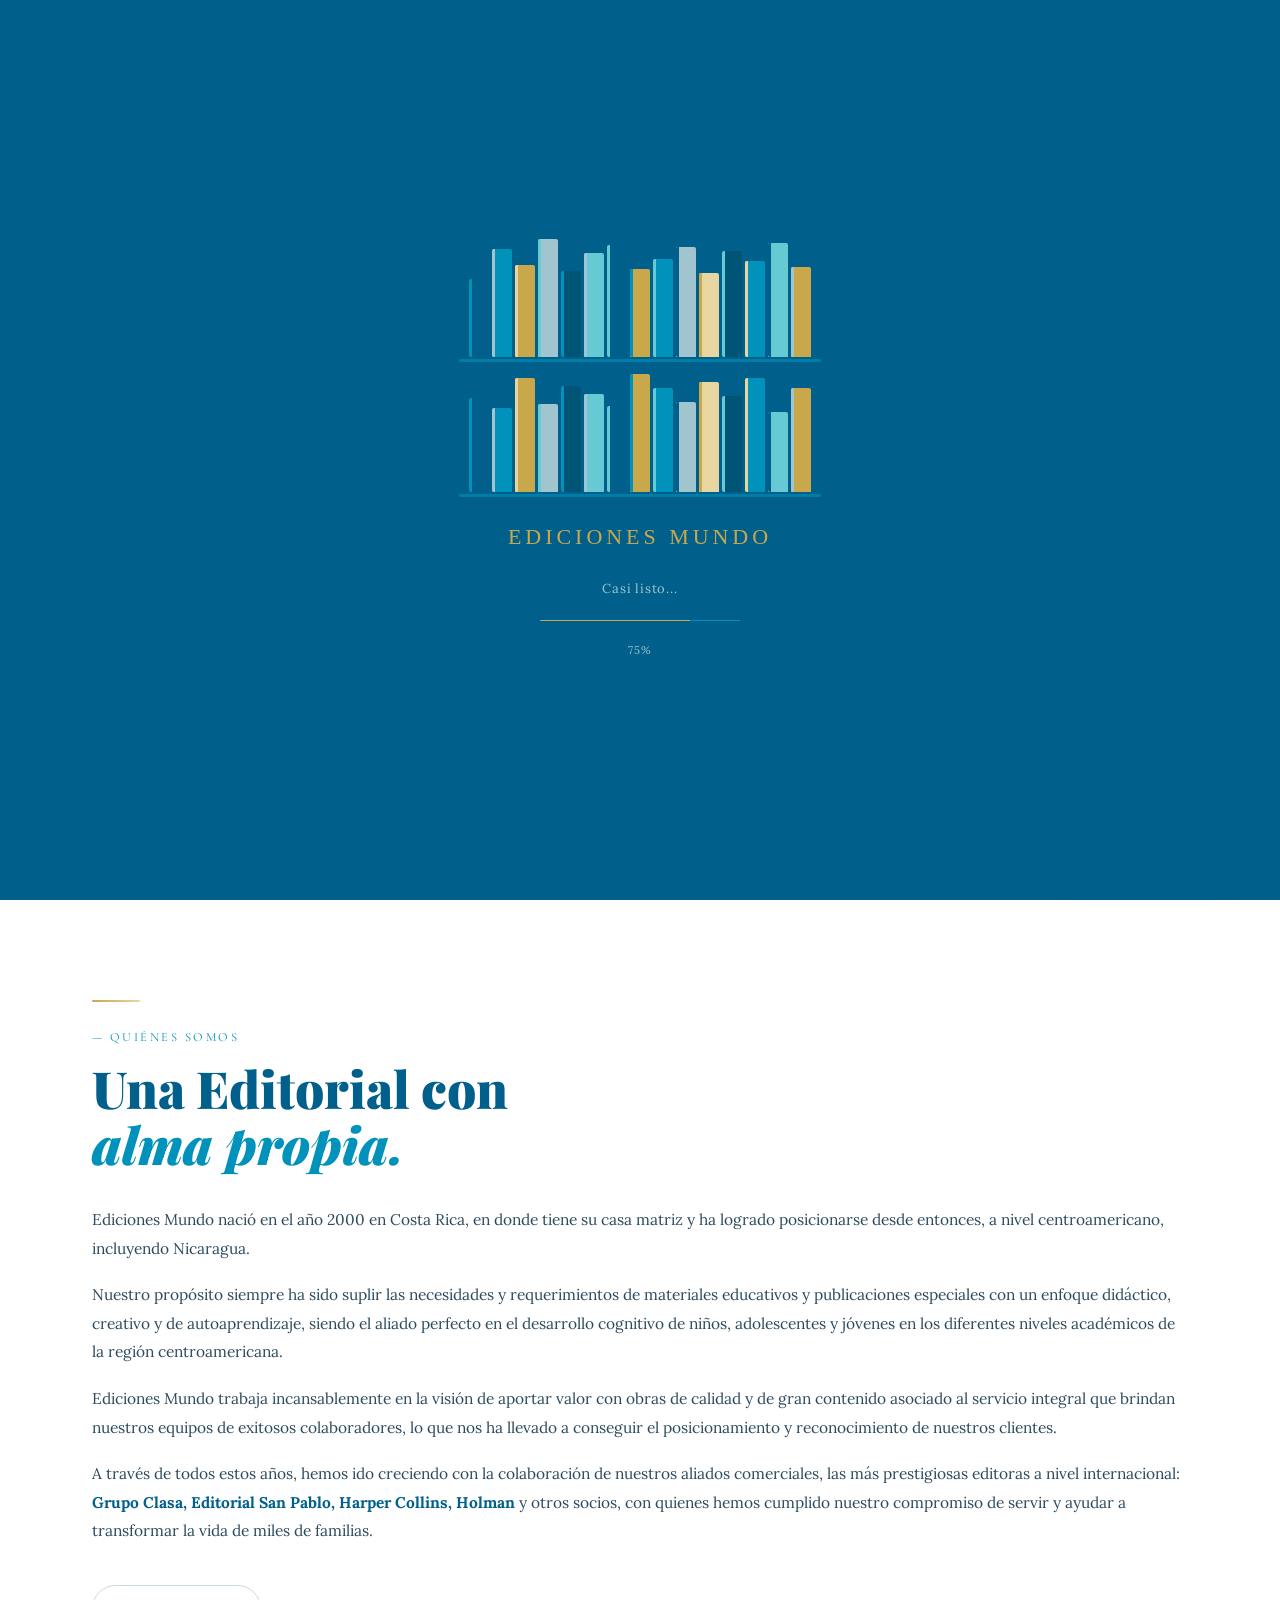
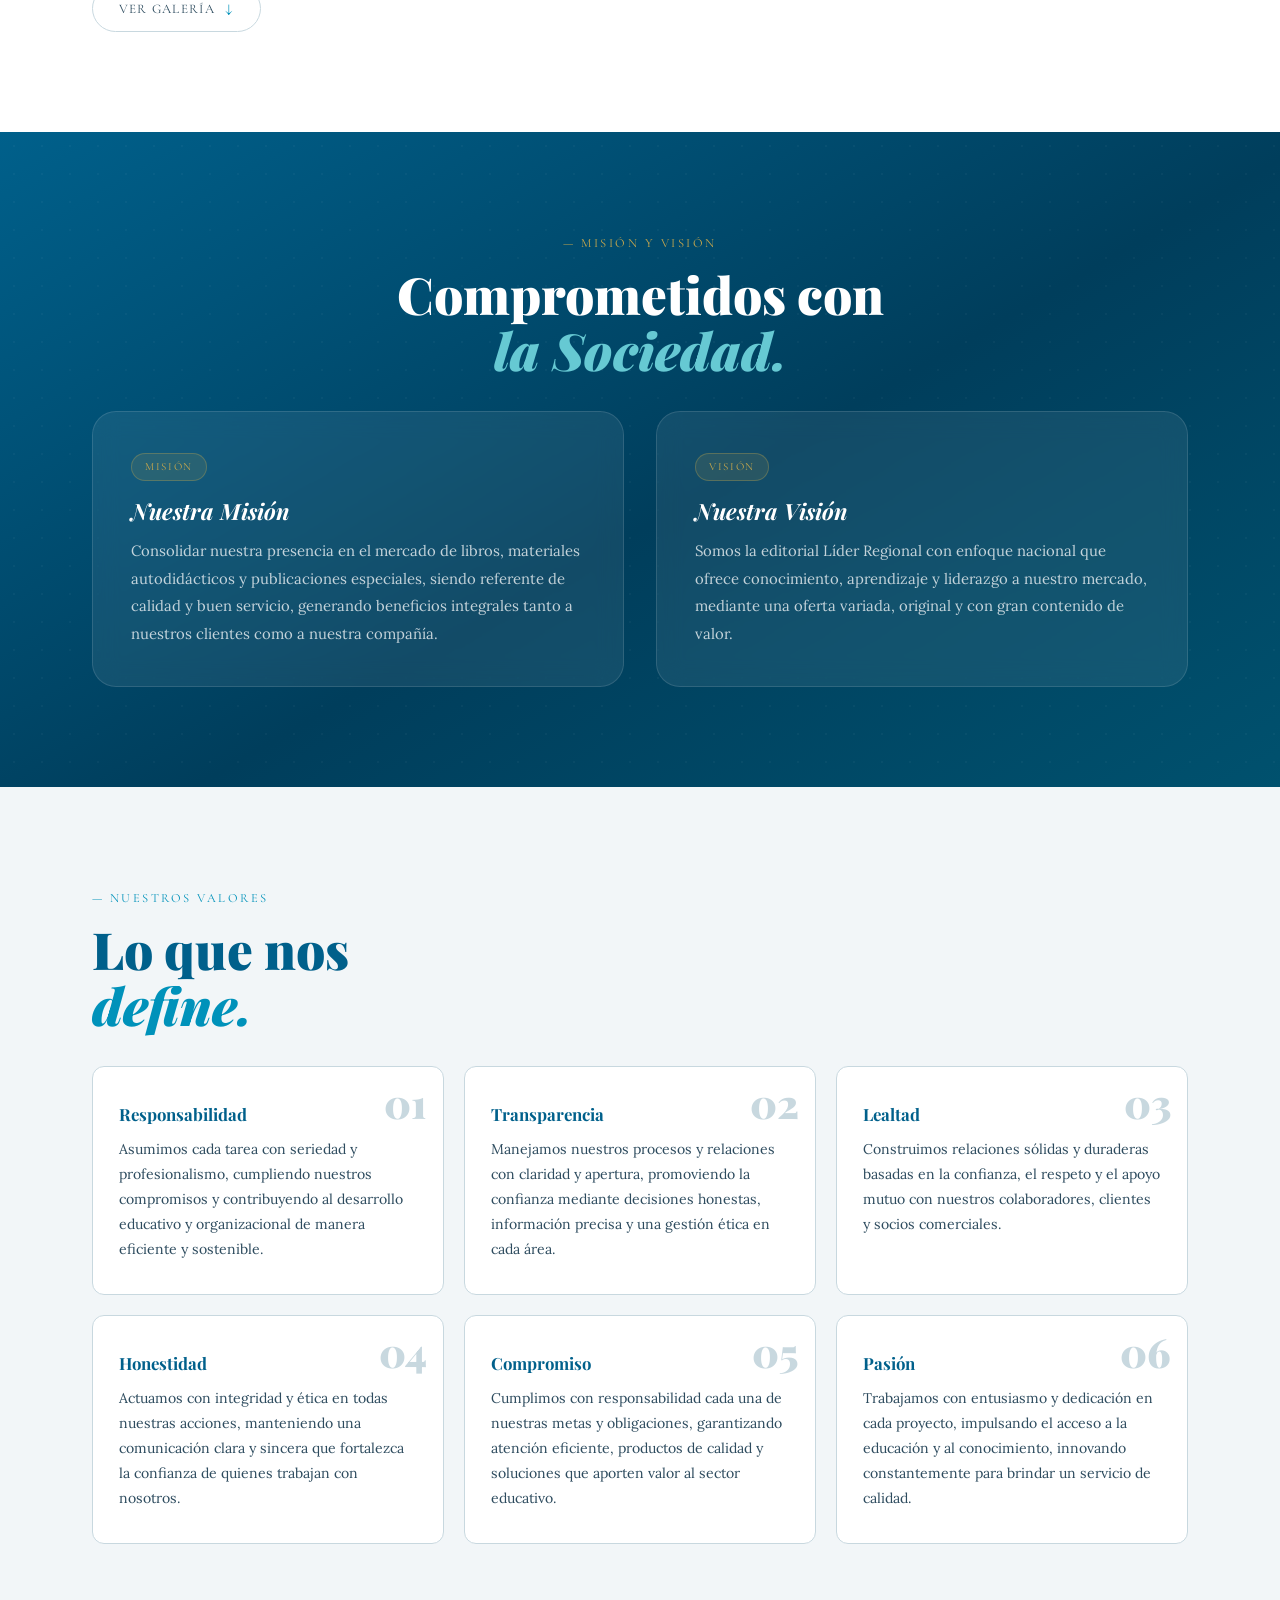
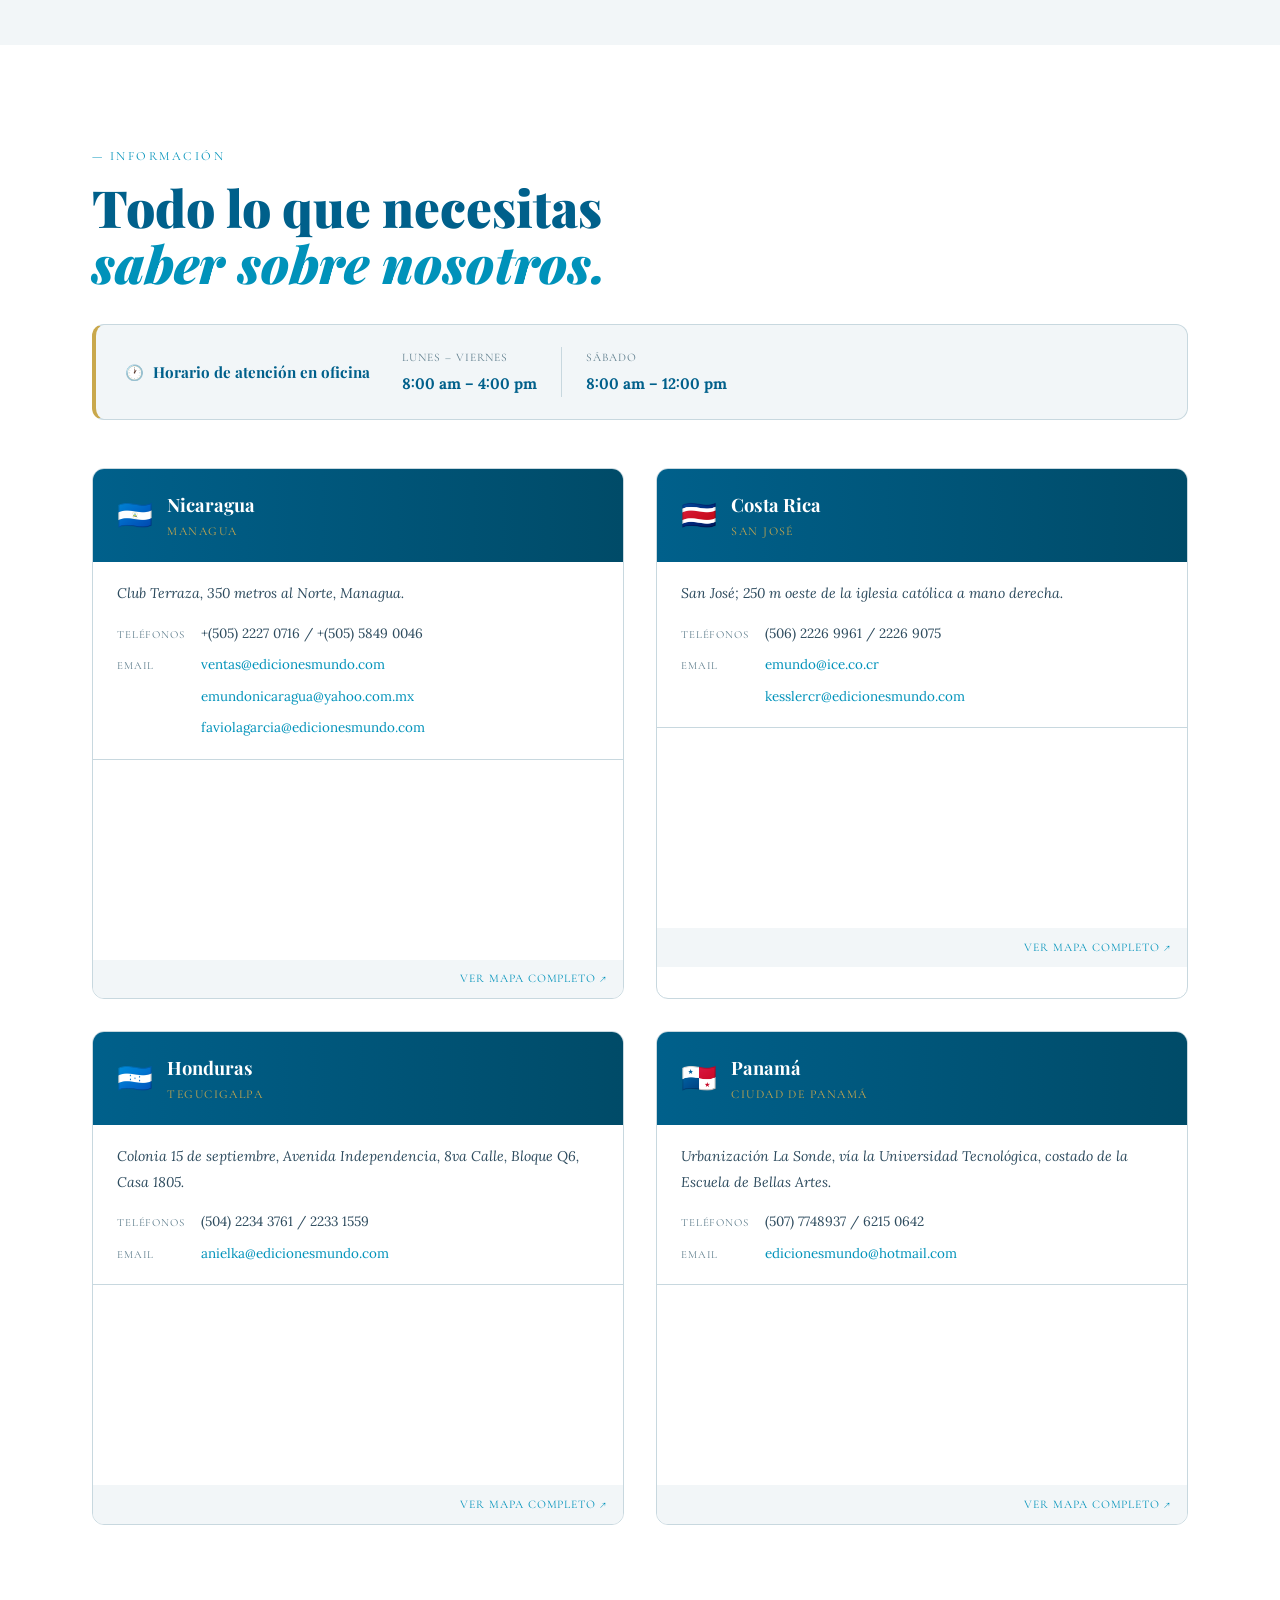
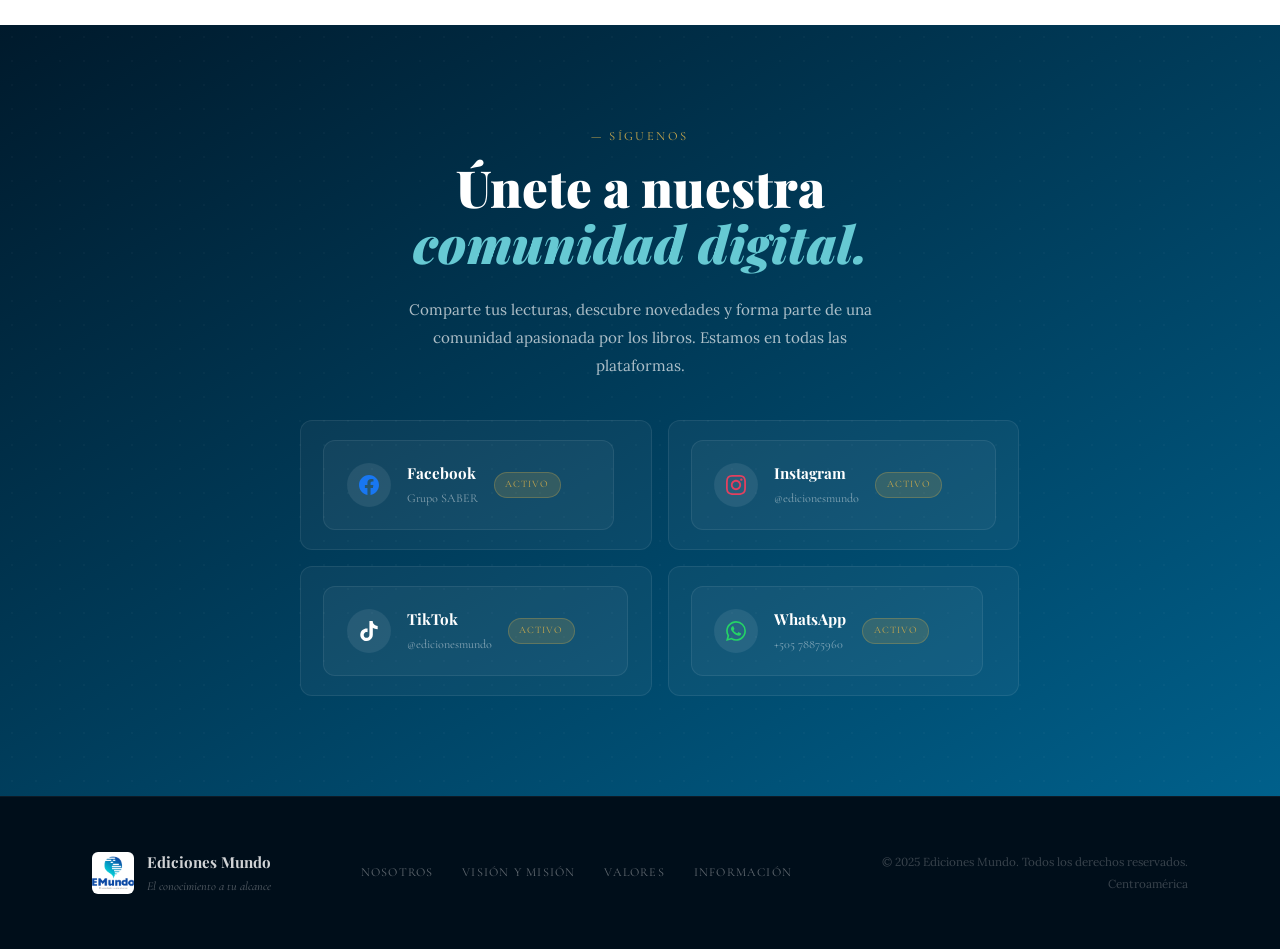
==== commit 26f9821b: "GeogleanaliticCommit" ====
--- a/Index.html
+++ b/Index.html
@@ -24,25 +24,20 @@
 <body>
 
 
-  <!--SPLASH SCREEN-->
-
+ <!--SPLASH SCREEN-->
 <div id="splash-screen">
 
   <div class="splash-container">
 
-    <!-- círculo -->
-    <div class="splash-ring">
-      <div class="splash-logo"></div>
+    <div class="shelves-wrap">
+      <div class="shelf" id="shelf1"></div>
+      <div class="shelf" id="shelf2"></div>
     </div>
 
-    <!-- textos -->
     <h1 class="splash-title">Ediciones Mundo</h1>
 
-    <p class="splash-loading-text" id="loadingText">
-      Preparando conocimiento...
-    </p>
-
-    <!-- barra -->
+    <p class="splash-loading-text" id="loadingText">Preparando conocimiento...</p>
+
     <div class="splash-progress">
       <div class="splash-progress-bar" id="progressBar"></div>
     </div>
@@ -50,6 +45,8 @@
     <span class="splash-percent" id="progressText">0%</span>
 
   </div>
+
+</div>
 
 </div>
 
@@ -372,6 +369,7 @@
         <div class="redes__grid reveal">
 
           <a href="https://www.facebook.com/people/Grupo-SABER/61585523433023/" target="_blank" rel="noopener" class="red__card red__card--fb">
+          <div class="red__card red__card--fb red__card--active">
             <div class="red__icon">
               <svg viewBox="0 0 24 24" fill="currentColor"><path d="M24 12.073c0-6.627-5.373-12-12-12s-12 5.373-12 12c0 5.99 4.388 10.954 10.125 11.854v-8.385H7.078v-3.47h3.047V9.43c0-3.007 1.792-4.669 4.533-4.669 1.312 0 2.686.235 2.686.235v2.953H15.83c-1.491 0-1.956.925-1.956 1.874v2.25h3.328l-.532 3.47h-2.796v8.385C19.612 23.027 24 18.062 24 12.073z"/></svg>
             </div>
@@ -381,10 +379,11 @@
             </div>
             <span class="red__badge red__badge--active">Activo</span>
             <span class="red__arrow">&#8594;</span>
+          </div>
           </a>
 
-          <a href="https://www.instagram.com/gruposabercomunidadcristiana/" target="_blank" rel="noopener" class="red__card red__card--fb">
-          <div class="red__card red__card--ig red__card--soon">
+          <a href="https://www.instagram.com/gruposabercomunidadcristiana/" target="_blank" rel="noopener" class="red__card red__card--ig">
+          <div class="red__card red__card--ig red__card--active">
             <div class="red__icon">
               <svg viewBox="0 0 24 24" fill="currentColor"><path d="M12 2.163c3.204 0 3.584.012 4.85.07 3.252.148 4.771 1.691 4.919 4.919.058 1.265.069 1.645.069 4.849 0 3.205-.012 3.584-.069 4.849-.149 3.225-1.664 4.771-4.919 4.919-1.266.058-1.644.07-4.85.07-3.204 0-3.584-.012-4.849-.07-3.26-.149-4.771-1.699-4.919-4.92-.058-1.265-.07-1.644-.07-4.849 0-3.204.013-3.583.07-4.849.149-3.227 1.664-4.771 4.919-4.919 1.266-.057 1.645-.069 4.849-.069zm0-2.163c-3.259 0-3.667.014-4.947.072-4.358.2-6.78 2.618-6.98 6.98-.059 1.281-.073 1.689-.073 4.948 0 3.259.014 3.668.072 4.948.2 4.358 2.618 6.78 6.98 6.98 1.281.058 1.689.072 4.948.072 3.259 0 3.668-.014 4.948-.072 4.354-.2 6.782-2.618 6.979-6.98.059-1.28.073-1.689.073-4.948 0-3.259-.014-3.667-.072-4.947-.196-4.354-2.617-6.78-6.979-6.98-1.281-.059-1.69-.073-4.949-.073zm0 5.838c-3.403 0-6.162 2.759-6.162 6.162s2.759 6.163 6.162 6.163 6.162-2.759 6.162-6.163c0-3.403-2.759-6.162-6.162-6.162zm0 10.162c-2.209 0-4-1.79-4-4 0-2.209 1.791-4 4-4s4 1.791 4 4c0 2.21-1.791 4-4 4zm6.406-11.845c-.796 0-1.441.645-1.441 1.44s.645 1.44 1.441 1.44c.795 0 1.439-.645 1.439-1.44s-.644-1.44-1.439-1.44z"/></svg>
             </div>
@@ -396,9 +395,11 @@
             <span class="red__arrow">&#8594;</span>
 
           </div>
+
           </a>
 
-          <div class="red__card red__card--tk red__card--soon">
+          <a href="https://www.tiktok.com/@grupo_saber_biblias" target="_blank" rel="noopener" class="red__card red__card--tk">
+          <div class="red__card red__card--tk red__card--active">
             <div class="red__icon">
               <svg viewBox="0 0 24 24" fill="currentColor"><path d="M12.525.02c1.31-.02 2.61-.01 3.91-.02.08 1.53.63 3.09 1.75 4.17 1.12 1.11 2.7 1.62 4.24 1.79v4.03c-1.44-.05-2.89-.35-4.2-.97-.57-.26-1.1-.59-1.62-.93-.01 2.92.01 5.84-.02 8.75-.08 1.4-.54 2.79-1.35 3.94-1.31 1.92-3.58 3.17-5.91 3.21-1.43.08-2.86-.31-4.08-1.03-2.02-1.19-3.44-3.37-3.65-5.71-.02-.5-.03-1-.01-1.49.18-1.9 1.12-3.72 2.58-4.96 1.66-1.44 3.98-2.13 6.15-1.72.02 1.48-.04 2.96-.04 4.44-.99-.32-2.15-.23-3.02.37-.63.41-1.11 1.04-1.36 1.75-.21.51-.15 1.07-.14 1.61.24 1.64 1.82 3.02 3.5 2.87 1.12-.01 2.19-.66 2.77-1.61.19-.33.4-.67.41-1.06.1-1.79.06-3.57.07-5.36.01-4.03-.01-8.05.02-12.07z"/></svg>
             </div>
@@ -406,10 +407,15 @@
               <span class="red__name">TikTok</span>
               <span class="red__handle">@edicionesmundo</span>
             </div>
-            <span class="red__badge red__badge--soon">Pr&oacute;ximamente</span>
-          </div>
+            <span class="red__badge red__badge--active">Activo</span>
+            <span class="red__arrow">&#8594;</span>
+
+          </div>
+          </a>
 
           <a href="https://wa.me/50578875960" target="_blank" rel="noopener" class="red__card red__card--wa">
+          <div class="red__card red__card--fb red__card--active">
+            
             <div class="red__icon">
               <svg viewBox="0 0 24 24" fill="currentColor"><path d="M17.472 14.382c-.297-.149-1.758-.867-2.03-.967-.273-.099-.471-.148-.67.15-.197.297-.767.966-.94 1.164-.173.199-.347.223-.644.075-.297-.15-1.255-.463-2.39-1.475-.883-.788-1.48-1.761-1.653-2.059-.173-.297-.018-.458.13-.606.134-.133.298-.347.446-.52.149-.174.198-.298.298-.497.099-.198.05-.371-.025-.52-.075-.149-.669-1.612-.916-2.207-.242-.579-.487-.5-.669-.51-.173-.008-.371-.01-.57-.01-.198 0-.52.074-.792.372-.272.297-1.04 1.016-1.04 2.479 0 1.462 1.065 2.875 1.213 3.074.149.198 2.096 3.2 5.077 4.487.709.306 1.262.489 1.694.625.712.227 1.36.195 1.871.118.571-.085 1.758-.719 2.006-1.413.248-.694.248-1.289.173-1.413-.074-.124-.272-.198-.57-.347m-5.421 7.403h-.004a9.87 9.87 0 0 1-5.031-1.378l-.361-.214-3.741.982.998-3.648-.235-.374a9.86 9.86 0 0 1-1.51-5.26c.001-5.45 4.436-9.884 9.888-9.884 2.64 0 5.122 1.03 6.988 2.898a9.825 9.825 0 0 1 2.893 6.994c-.003 5.45-4.437 9.884-9.885 9.884m8.413-18.297A11.815 11.815 0 0 0 12.05 0C5.495 0 .16 5.335.157 11.892c0 2.096.547 4.142 1.588 5.945L.057 24l6.305-1.654a11.882 11.882 0 0 0 5.683 1.448h.005c6.554 0 11.89-5.335 11.893-11.893a11.821 11.821 0 0 0-3.48-8.413Z"/></svg>
             </div>
@@ -419,6 +425,8 @@
             </div>
             <span class="red__badge red__badge--active">Activo</span>
             <span class="red__arrow">&#8594;</span>
+
+          </div>
           </a>
 
         </div>
--- a/splash.css
+++ b/splash.css
@@ -1,345 +1,128 @@
-/* ════════════════════════════════════════════════════
-   SPLASH SCREEN — splash.css
-   Ediciones Mundo · Editorial Bíblica
-   v2.0
-════════════════════════════════════════════════════ */
-
-/* ─── Variables compartidas (si el splash carga solo) ─── */
-:root {
-  --primary-dark:   #00608B;
-  --primary-medium: #0092BA;
-  --primary-light:  #A0C5CF;
-  --accent:         #66C9D3;
-  --gold:           #C9A84C;
-  --gold-light:     #E8D5A0;
-  --paper:          #FDFAF4;
-  --white:          #FFFFFF;
-  --font-display:   'Playfair Display', Georgia, serif;
-  --font-body:      'Lora', Georgia, serif;
-  --font-light:     'Cormorant Garamond', Georgia, serif;
-}
-
-/* ════════════════════════════════════════════════════
-   CONTENEDOR PRINCIPAL
-════════════════════════════════════════════════════ */
-
+/* ── SPLASH SCREEN ── */
 #splash-screen {
   position: fixed;
   inset: 0;
-  z-index: 999999;
+  background: var(--primary-dark);
   display: flex;
   align-items: center;
   justify-content: center;
-  overflow: hidden;
-
-  background:
-    radial-gradient(ellipse at top center, rgba(102, 201, 211, .1) 0%, transparent 50%),
-    radial-gradient(ellipse at bottom right, rgba(201, 168, 76, .07) 0%, transparent 40%),
-    linear-gradient(155deg, #001220 0%, #002540 40%, var(--primary-dark) 75%, #004F75 100%);
-
-  transition: opacity 0.9s ease, visibility 0.9s ease;
+  z-index: 9999;
+  transition: opacity 0.6s ease, visibility 0.6s ease;
 }
 
-/* Patrón de fondo — textura de pergamino sutil */
-#splash-screen::before {
-  content: '';
-  position: absolute;
-  inset: 0;
-  background-image: radial-gradient(rgba(255, 255, 255, .035) 1px, transparent 1px);
-  background-size: 22px 22px;
-  opacity: 0.5;
-  pointer-events: none;
+#splash-screen.hidden {
+  opacity: 0;
+  visibility: hidden;
 }
 
-/* Destellos de luz en esquinas */
-#splash-screen::after {
-  content: '';
-  position: absolute;
-  inset: 0;
-  background:
-    radial-gradient(circle at 15% 85%, rgba(201, 168, 76, .06) 0%, transparent 30%),
-    radial-gradient(circle at 85% 15%, rgba(102, 201, 211, .06) 0%, transparent 30%);
-  pointer-events: none;
-}
-
-#splash-screen.hide {
-  opacity: 0;
-  visibility: hidden;
-  pointer-events: none;
-}
-
-/* ════════════════════════════════════════════════════
-   CONTENEDOR CENTRAL
-════════════════════════════════════════════════════ */
-
 .splash-container {
-  position: relative;
-  z-index: 2;
   display: flex;
   flex-direction: column;
   align-items: center;
-  width: min(92%, 400px);
-  padding: 1rem;
+  gap: 20px;
 }
 
-/* ════════════════════════════════════════════════════
-   ANILLO GIRATORIO
-════════════════════════════════════════════════════ */
-
-.splash-ring {
-  position: relative;
-  width: 188px;
-  height: 188px;
-  border-radius: 50%;
+/* ── ESTANTES ── */
+.shelves-wrap {
   display: flex;
+  flex-direction: column;
+  gap: 12px;
   align-items: center;
-  justify-content: center;
-  margin-bottom: 2rem;
-
-  /* Degradado cónico suave — paleta institucional */
-  background: conic-gradient(
-    from 0deg,
-    var(--accent)      0%,
-    var(--primary-medium) 25%,
-    var(--gold)        50%,
-    #C8D8DF            72%,
-    var(--accent)      100%
-  );
-
-  animation: rotateRing 3.2s linear infinite;
-
-  box-shadow:
-    0 0 32px rgba(102, 201, 211, .16),
-    0 0 64px rgba(0, 146, 186, .12);
 }
 
-/* Centro del anillo */
-.splash-ring::before {
+.shelf {
+  display: flex;
+  align-items: flex-end;
+  gap: 3px;
+  position: relative;
+  padding-bottom: 5px;
+}
+
+.shelf::after {
   content: '';
   position: absolute;
-  width: 160px;
-  height: 160px;
-  border-radius: 50%;
-  background: #001B2E;
-  box-shadow: inset 0 0 20px rgba(0, 0, 0, .2);
+  bottom: 0;
+  left: -10px;
+  right: -10px;
+  height: 3px;
+  background: var(--primary-medium);
+  border-radius: 2px;
+  opacity: 0.6;
 }
 
-/* ════════════════════════════════════════════════════
-   LOGO
-════════════════════════════════════════════════════ */
-
-.splash-logo {
+.splash-book {
+  width: 20px;
+  border-radius: 2px 2px 0 0;
+  opacity: 0;
+  animation: bookRise 0.35s ease forwards;
   position: relative;
-  z-index: 2;
-  width: 88px;
-  height: 88px;
-  background-image: url('Image/LogoEMundo.png');
-  background-size: contain;
-  background-repeat: no-repeat;
-  background-position: center;
-  filter: drop-shadow(0 0 10px rgba(0, 146, 186, .18));
-  animation: logoFloat 4.2s ease-in-out infinite;
-  will-change: transform, opacity;
 }
 
-/* ════════════════════════════════════════════════════
-   TEXTOS
-════════════════════════════════════════════════════ */
-
-.splash-title {
-  font-family: var(--font-display);
-  font-size: clamp(1.8rem, 6vw, 2.8rem);
-  font-weight: 900;
-  color: var(--gold);
-  margin-bottom: 0.5rem;
-  text-align: center;
-  line-height: 1.1;
-  letter-spacing: 0.01em;
-  text-shadow: 0 2px 12px rgba(0, 0, 0, .22);
+.splash-book-spine {
+  position: absolute;
+  left: 0;
+  top: 0;
+  width: 3px;
+  height: 100%;
+  background: rgba(0, 0, 0, 0.2);
+  border-radius: 2px 0 0 2px;
 }
 
-.splash-subtitle {
-  font-family: var(--font-light);
-  font-size: clamp(0.8rem, 2.5vw, 0.92rem);
+@keyframes bookRise {
+  from { opacity: 0; transform: translateY(10px); }
+  to   { opacity: 1; transform: translateY(0); }
+}
+
+/* ── TEXTOS ── */
+.splash-title {
+  font-family: Georgia, 'Times New Roman', serif;
+  font-size: 22px;
+  font-weight: 400;
+  color: var(--gold);
   letter-spacing: 0.18em;
   text-transform: uppercase;
-  color: rgba(255, 255, 255, .52);
-  text-align: center;
-  margin-bottom: 1.75rem;
+  margin: 0;
+  opacity: 0;
+  animation: fadeUp 0.8s ease 0.2s forwards;
 }
 
 .splash-loading-text {
-  font-family: var(--font-light);
-  font-size: clamp(0.82rem, 2.5vw, 0.92rem);
-  letter-spacing: 0.08em;
-  color: rgba(255, 255, 255, .72);
-  margin-bottom: 1.2rem;
-  text-align: center;
-  min-height: 22px;
-  transition: opacity 0.3s ease;
+  font-size: 13px;
+  color: var(--primary-light);
+  letter-spacing: 0.06em;
+  margin: 0;
+  opacity: 0;
+  animation: fadeUp 0.8s ease 0.4s forwards;
+}
+
+@keyframes fadeUp {
+  from { opacity: 0; transform: translateY(6px); }
+  to   { opacity: 1; transform: translateY(0); }
+}
+
+/* ── BARRA DE PROGRESO ── */
+.splash-progress {
+  width: 200px;
+  height: 1px;
+  background: var(--primary-medium);
+  border-radius: 1px;
+  overflow: hidden;
+  opacity: 0;
+  animation: fadeUp 0.8s ease 0.5s forwards;
+}
+
+.splash-progress-bar {
+  height: 100%;
+  width: 0%;
+  background: var(--gold);
+  border-radius: 1px;
+  transition: width 0.5s cubic-bezier(.4, 0, .2, 1);
 }
 
 .splash-percent {
-  font-family: var(--font-light);
-  font-size: 0.78rem;
-  letter-spacing: 0.1em;
-  color: rgba(255, 255, 255, .5);
-  margin-top: 0.4rem;
-}
-
-/* ════════════════════════════════════════════════════
-   BARRA DE CARGA
-════════════════════════════════════════════════════ */
-
-.splash-progress {
-  width: 100%;
-  height: 4px;
-  border-radius: 999px;
-  background: rgba(255, 255, 255, .08);
-  overflow: hidden;
-  margin-bottom: 0.6rem;
-  border: 1px solid rgba(255, 255, 255, .06);
-}
-
-.splash-progress-bar {
-  width: 0%;
-  height: 100%;
-  border-radius: inherit;
-  background: linear-gradient(90deg, var(--gold-light), var(--gold), var(--accent));
-  box-shadow: 0 0 8px rgba(201, 168, 76, .3);
-  position: relative;
-  transition: width 0.28s ease;
-}
-
-/* Brillo deslizante */
-.splash-progress-bar::after {
-  content: '';
-  position: absolute;
-  top: 0;
-  left: -45%;
-  width: 45%;
-  height: 100%;
-  background: linear-gradient(
-    90deg,
-    transparent,
-    rgba(255, 255, 255, .5),
-    transparent
-  );
-  animation: progressGlow 1.8s linear infinite;
-}
-
-/* ════════════════════════════════════════════════════
-   ADORNO — Versículo decorativo
-════════════════════════════════════════════════════ */
-
-.splash-verse {
-  font-family: var(--font-light);
-  font-size: clamp(0.75rem, 2vw, 0.82rem);
-  font-style: italic;
-  color: rgba(255, 255, 255, .32);
-  text-align: center;
-  margin-top: 1.5rem;
-  letter-spacing: 0.04em;
-  line-height: 1.7;
-  max-width: 30ch;
-}
-
-/* ════════════════════════════════════════════════════
-   ANIMACIONES
-════════════════════════════════════════════════════ */
-
-@keyframes rotateRing {
-  from { transform: rotate(0deg); }
-  to   { transform: rotate(360deg); }
-}
-
-@keyframes logoFloat {
-  0%, 100% {
-    transform: translateY(0) scale(1);
-    opacity: 1;
-    filter: drop-shadow(0 0 8px rgba(102, 201, 211, .18));
-  }
-  30% {
-    transform: translateY(-5px) scale(1.02);
-    opacity: 0.95;
-  }
-  55% {
-    transform: translateY(-10px) scale(1.03);
-    opacity: 0.82;
-    filter: drop-shadow(0 0 18px rgba(102, 201, 211, .32));
-  }
-  80% {
-    transform: translateY(-4px) scale(1.01);
-    opacity: 0.93;
-  }
-}
-
-@keyframes progressGlow {
-  from { left: -45%; }
-  to   { left: 120%; }
-}
-
-
-/* ════════════════════════════════════════════════════
-   RESPONSIVE GLOBAL (splash + páginas hijas)
-════════════════════════════════════════════════════ */
-
-img, video, iframe {
-  max-width: 100%;
-  height: auto;
-  display: block;
-}
-
-body { overflow-x: hidden; }
-
-/* ── Móvil ── */
-@media (max-width: 600px) {
-  .splash-ring {
-    width: 148px;
-    height: 148px;
-  }
-
-  .splash-ring::before {
-    width: 125px;
-    height: 125px;
-  }
-
-  .splash-logo {
-    width: 70px;
-    height: 70px;
-  }
-
-  .splash-title { font-size: 1.85rem; }
-  .splash-loading-text { font-size: 0.82rem; }
-  .splash-subtitle     { font-size: 0.72rem; }
-}
-
-/* ── Móvil muy pequeño ── */
-@media (max-width: 360px) {
-  .splash-ring {
-    width: 130px;
-    height: 130px;
-  }
-
-  .splash-ring::before {
-    width: 110px;
-    height: 110px;
-  }
-
-  .splash-logo {
-    width: 60px;
-    height: 60px;
-  }
-
-  .splash-container { padding: 0.5rem; }
-}
-
-/* ── Landscape móvil ── */
-@media (max-height: 500px) and (orientation: landscape) {
-  .splash-ring        { width: 120px; height: 120px; margin-bottom: 1rem; }
-  .splash-ring::before { width: 100px; height: 100px; }
-  .splash-logo        { width: 56px; height: 56px; }
-  .splash-title       { font-size: 1.6rem; margin-bottom: 0.3rem; }
-  .splash-subtitle    { display: none; }
-  .splash-verse       { display: none; }
+  font-size: 11px;
+  color: var(--primary-light);
+  letter-spacing: 0.12em;
+  opacity: 0;
+  animation: fadeUp 0.8s ease 0.6s forwards;
 }
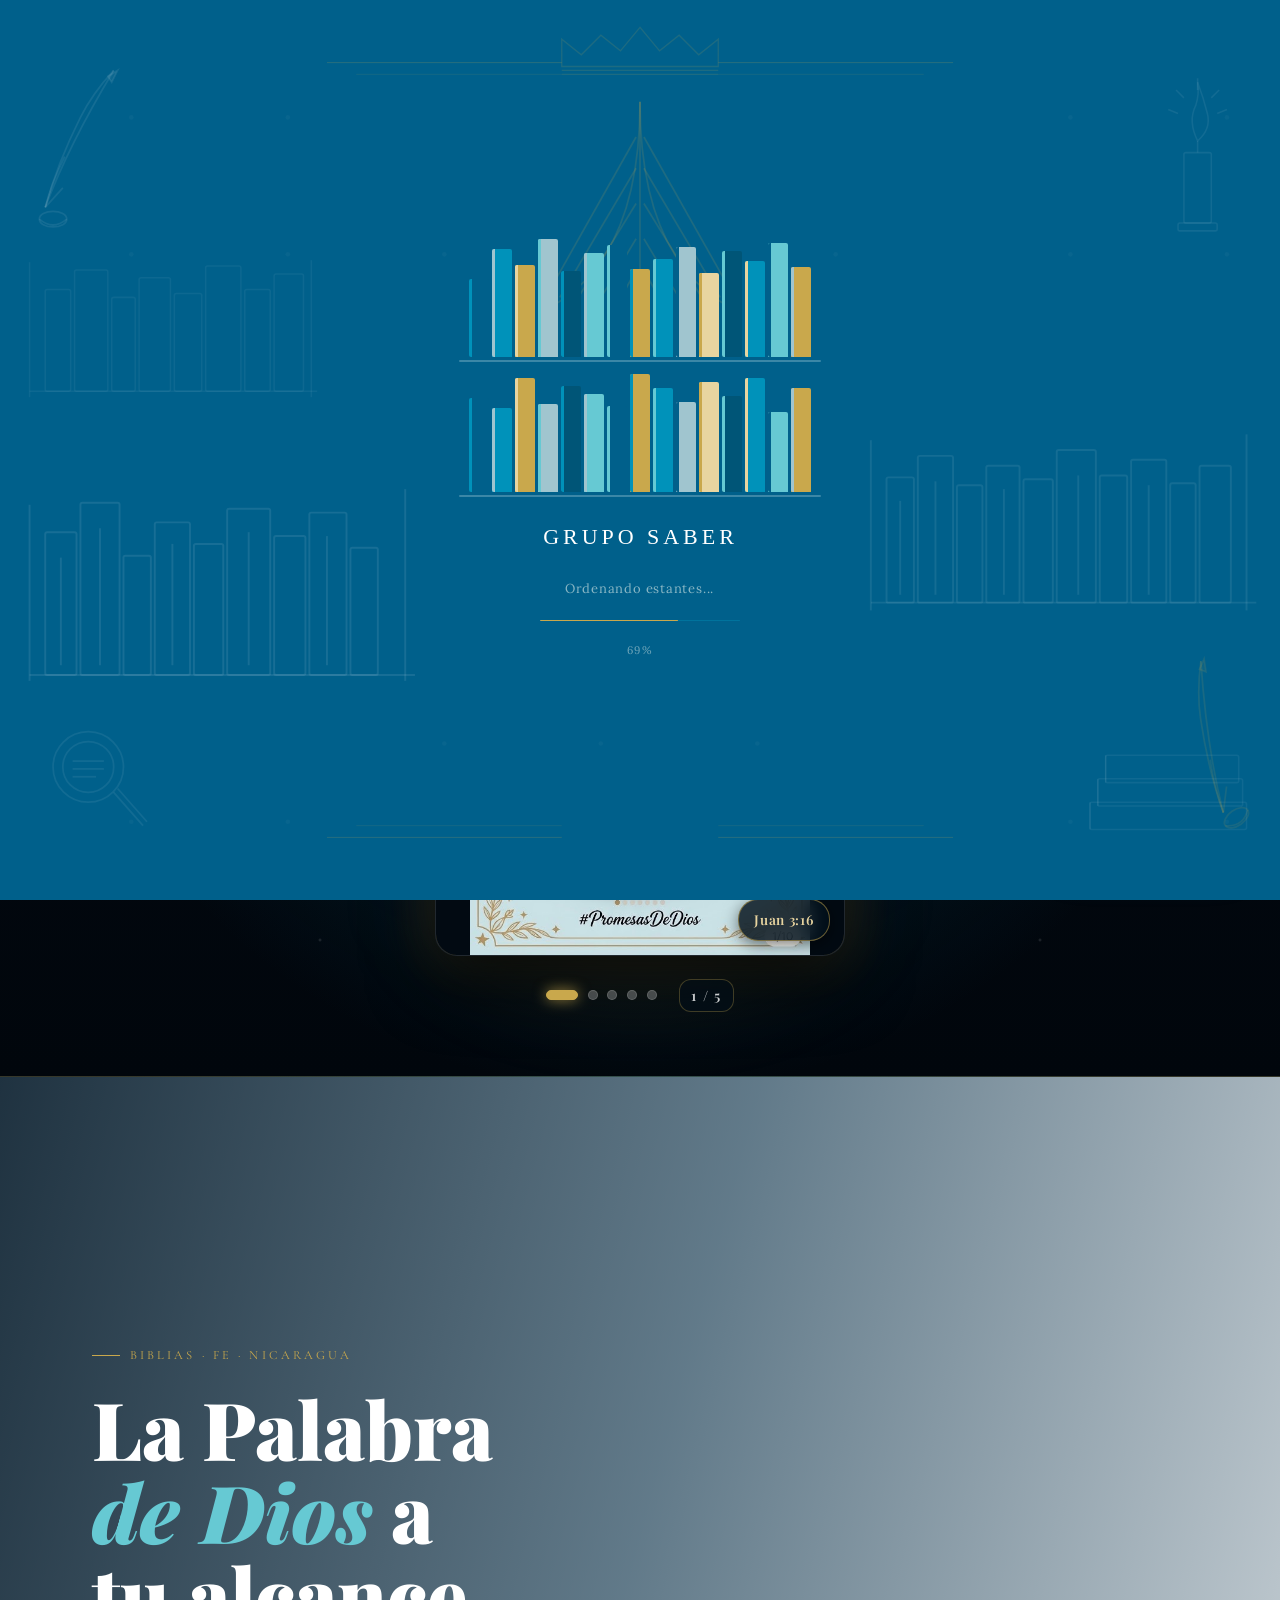
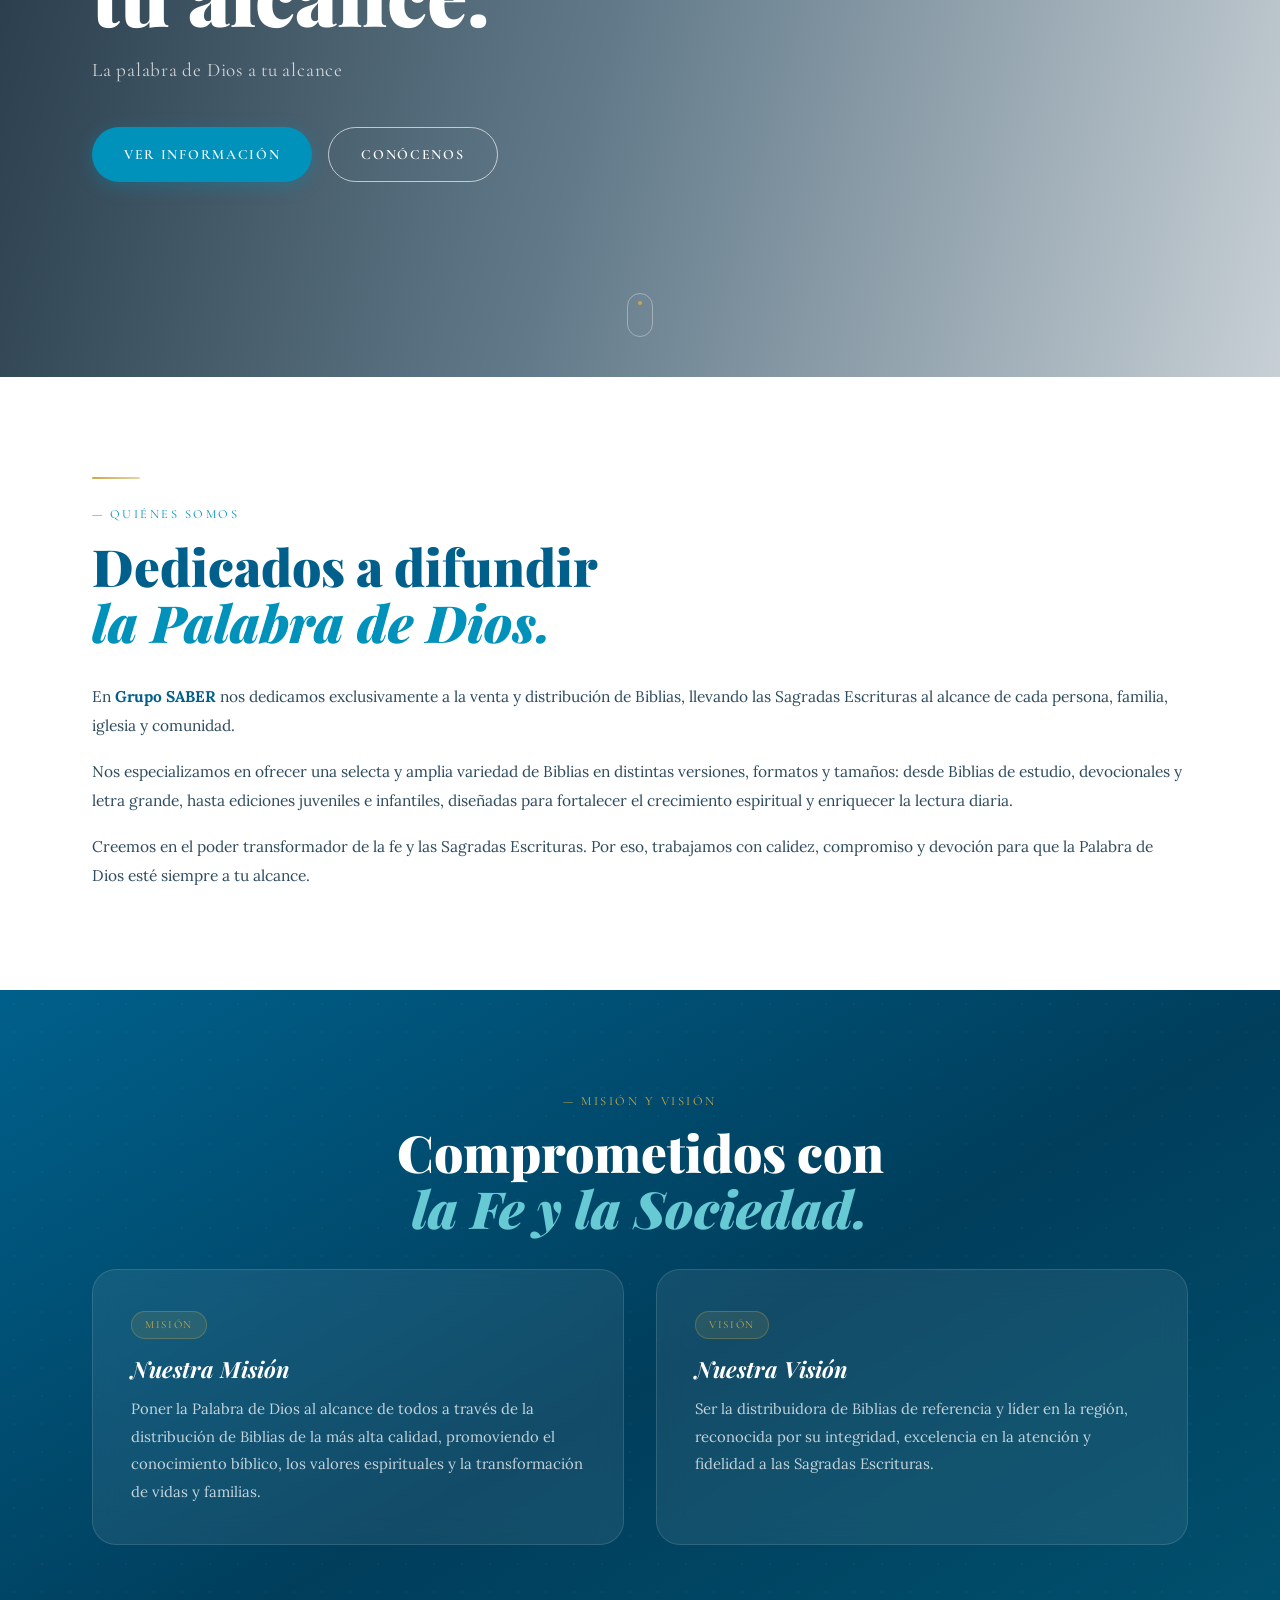
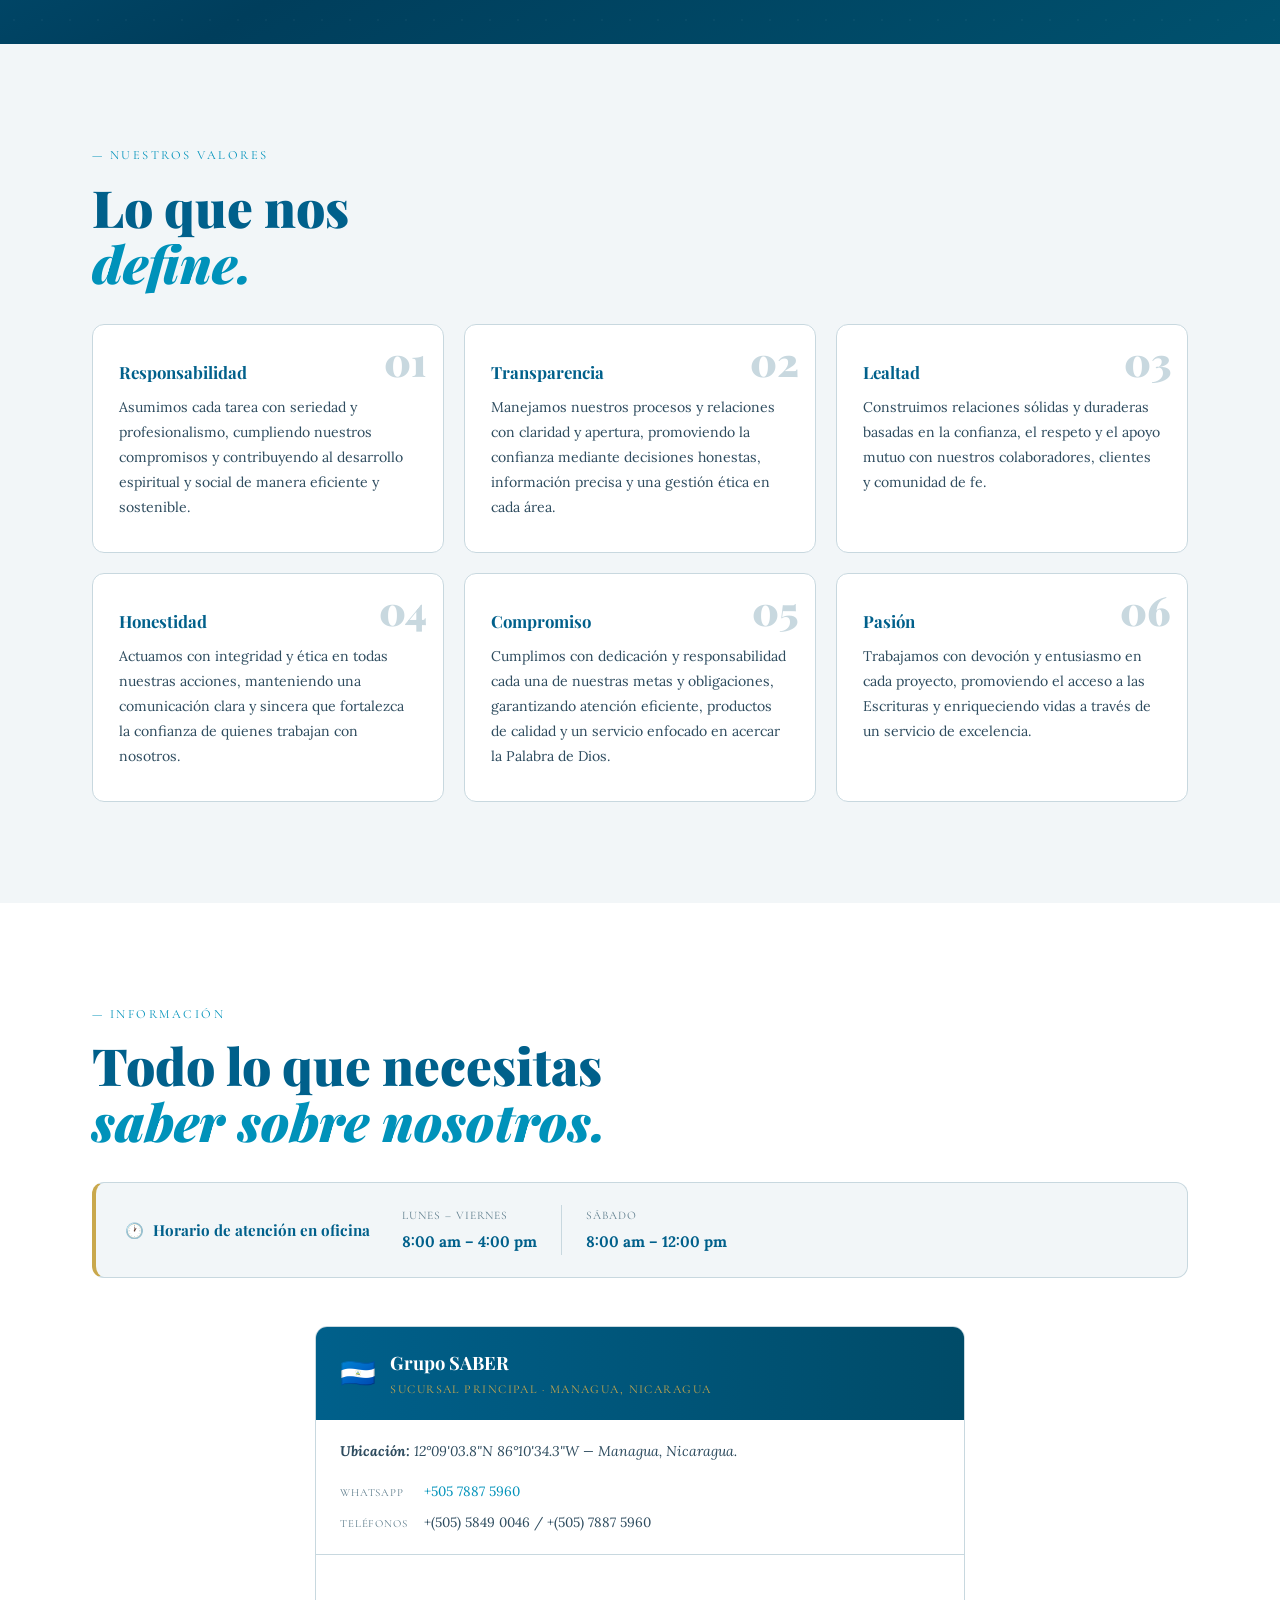
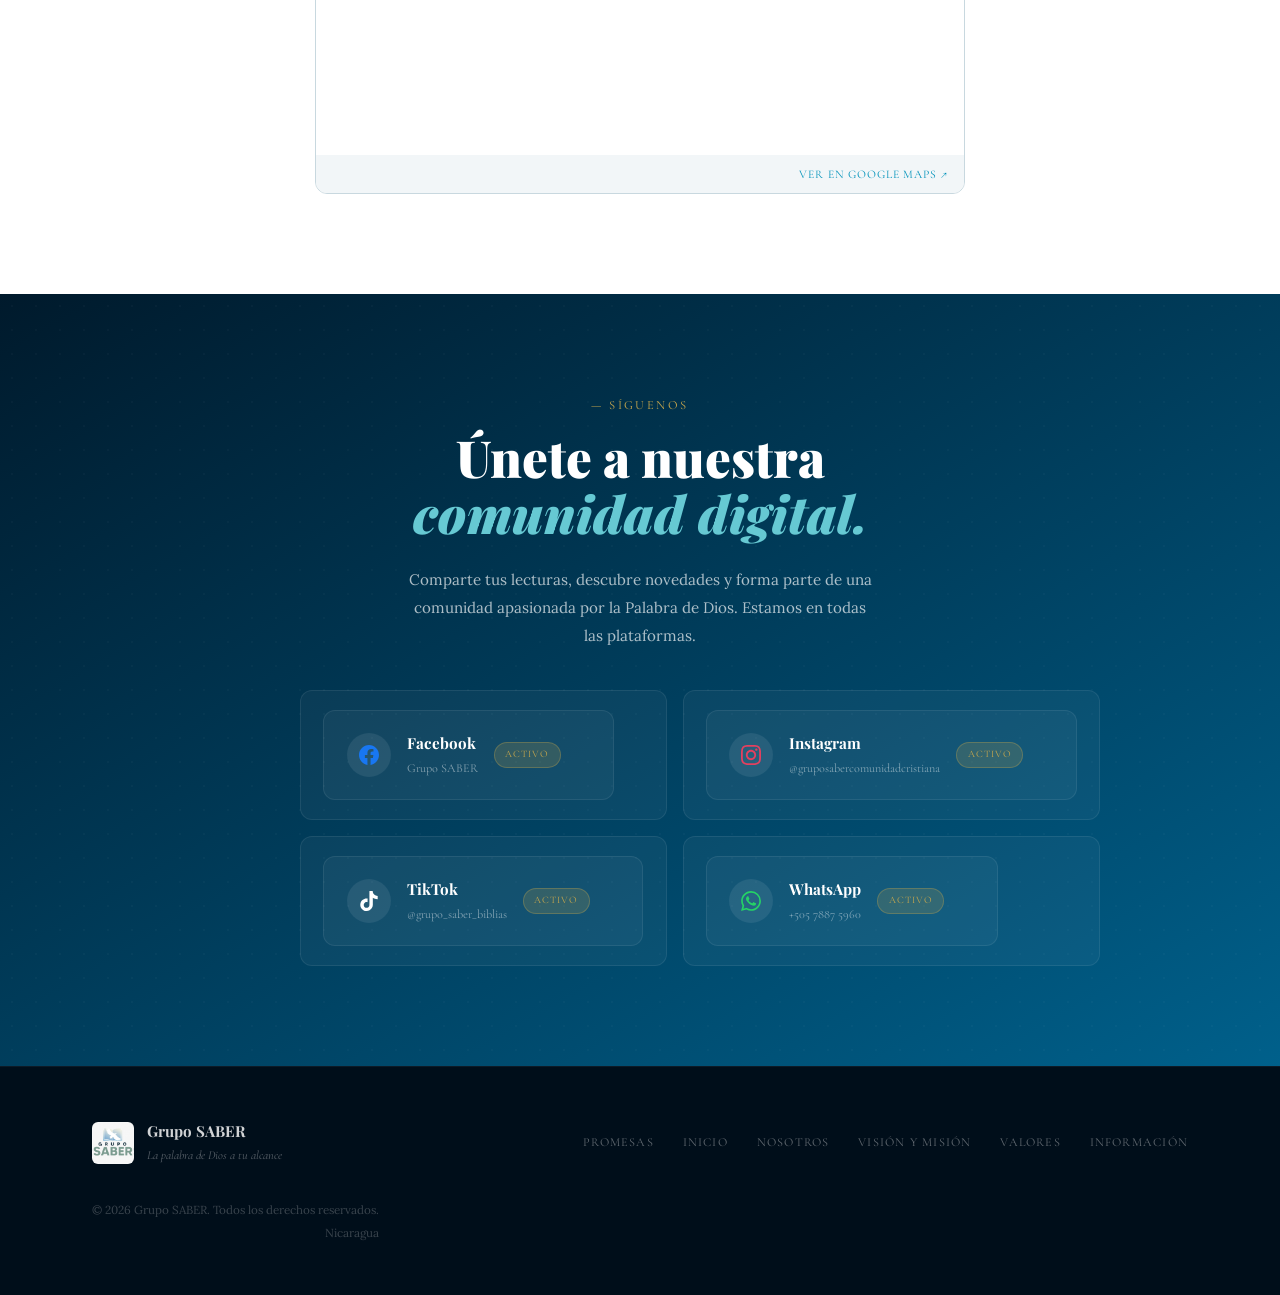
==== commit c2537407: "Actualización del catálogo y mejoras del carrusel" ====
--- a/Index.html
+++ b/Index.html
@@ -3,11 +3,12 @@
 <head>
   <meta charset="UTF-8" />
   <meta name="viewport" content="width=device-width, initial-scale=1.0" />
-  <title>Ediciones Mundo — El conocimiento a tu alcance</title>
+  <title>Grupo SABER — La palabra de Dios a tu alcance</title>
   <link rel="preconnect" href="https://fonts.googleapis.com" />
   <link rel="preconnect" href="https://fonts.gstatic.com" crossorigin />
   <link href="https://fonts.googleapis.com/css2?family=Playfair+Display:ital,wght@0,400;0,600;0,900;1,400;1,600&family=Lora:ital,wght@0,400;0,500;1,400&family=Cormorant+Garamond:wght@300;400;500;600&display=swap" rel="stylesheet" />
   <link rel="stylesheet" href="Style.css" />
+  <link rel="stylesheet" href="carrusel.css" />
   <link rel="stylesheet" href="splash.css" />
   <link rel="stylesheet" href="clientes.css">
   <link rel="stylesheet" href="dashboard-catalago.css">
@@ -34,9 +35,9 @@
       <div class="shelf" id="shelf2"></div>
     </div>
 
-    <h1 class="splash-title">Ediciones Mundo</h1>
-
-    <p class="splash-loading-text" id="loadingText">Preparando conocimiento...</p>
+    <h1 class="splash-title">Grupo SABER</h1>
+
+    <p class="splash-loading-text" id="loadingText">La palabra de Dios a tu alcance...</p>
 
     <div class="splash-progress">
       <div class="splash-progress-bar" id="progressBar"></div>
@@ -48,22 +49,22 @@
 
 </div>
 
-</div>
-
   <header class="navbar" id="navbar">
     <div class="navbar__inner">
-      <a href="#inicio" class="navbar__brand">
-        <div class="navbar__logo-slot" title="Espacio para logo">
+      <a href="#carrusel" class="navbar__brand">
+        <div class="navbar__logo-slot" title="Grupo SABER" style="background-image: url('Image/LogoGrupoSaber.jpg');">
           <span class="navbar__logo-text"></span>
         </div>
-        <span class="navbar__name">EMundo</span>
+        <span class="navbar__name">Grupo SABER</span>
       </a>
       <nav class="navbar__links" id="navLinks">
-        <a href="#nosotros" >Nosotros</a>
-    <a href="#mision" >Visión y Misión</a>
-    <a href="#valores" >Valores</a>
-    <a href="#informacion" >Información</a>
-    <!-- <a href="#cliente" style="color: black; font-weight: bold;">Cliente</a> -->
+        <a href="#carrusel">Promesas</a>
+        <a href="#hero">Inicio</a>
+        <a href="#nosotros">Nosotros</a>
+        <a href="#mision">Visión y Misión</a>
+        <a href="#valores">Valores</a>
+        <a href="#informacion">Información</a>
+        <!-- <a href="#cliente" style="color: black; font-weight: bold;">Cliente</a> -->
       </nav>
       <button class="navbar__hamburger" id="hamburger" aria-label="Abrir menú">
         <span></span><span></span><span></span>
@@ -73,22 +74,146 @@
 
   <main>
 
-    <!-- HERO -->
-    <section class="hero" id="inicio">
-      <!--
-        ===================================================
-        IMAGEN DE FONDO INSTITUCIONAL
-        Para agregar tu imagen edita en style.css:
-          .hero { background-image: url('tu-imagen.jpg'); }
-        ===================================================
-      -->
+    <!-- ══════════════════════════════════════════════════
+         SECCIÓN 1: CARRUSEL DE FOTOS — PROMESAS DE DIOS
+    ══════════════════════════════════════════════════ -->
+    <section class="section carrusel-section" id="carrusel">
+      <div class="section__inner carrusel-section__inner reveal">
+        <div class="carrusel__header">
+          <span class="carrusel__badge">✦ Promesas de Dios ✦</span>
+          <h2 class="carrusel__title">Palabra Viva para<br /><em>tu Vida</em></h2>
+          <p class="carrusel__subtitle">Encuentra fortaleza, paz y esperanza en las Sagradas Escrituras cada d&iacute;a.</p>
+        </div>
+
+        <div class="carrusel" id="carruselPromesas" aria-roledescription="carousel" aria-label="Carrusel de Promesas Bíblicas">
+          <div class="carrusel__track-container">
+            <div class="carrusel__track" id="carruselTrack">
+              <!-- Slide 1: Juan 3:16 -->
+              <div class="carrusel__slide active" data-index="0">
+                <div class="carrusel__card">
+                  <div class="carrusel__card-fallback is-visible">
+                    <div class="carrusel__fallback-icon">✞</div>
+                    <div>
+                      <h3 class="carrusel__fallback-ref">JUAN 3:16</h3>
+                      <p class="carrusel__fallback-quote">«Porque de tal manera am&oacute; Dios al mundo, que ha dado a su Hijo unig&eacute;nito, para que todo aquel que en &eacute;l cree, no se pierda, mas tenga vida eterna.»</p>
+                    </div>
+                    <span class="carrusel__fallback-tag">#PromesasDeDios</span>
+                  </div>
+                  <img src="Image/carrusel-1.jpg" alt="Juan 3:16 - Porque de tal manera amó Dios al mundo" class="carrusel__img" loading="eager" onload="this.previousElementSibling.classList.remove('is-visible');" onerror="this.classList.add('is-hidden'); this.previousElementSibling.classList.add('is-visible');" />
+                  <div class="carrusel__card-caption">
+                    <span class="carrusel__card-ref">Juan 3:16</span>
+                  </div>
+                </div>
+              </div>
+
+              <!-- Slide 2: Salmo 23:1 -->
+              <div class="carrusel__slide" data-index="1">
+                <div class="carrusel__card">
+                  <div class="carrusel__card-fallback is-visible">
+                    <div class="carrusel__fallback-icon">🕊️</div>
+                    <div>
+                      <h3 class="carrusel__fallback-ref">SALMO 23:1</h3>
+                      <p class="carrusel__fallback-quote">«Jehov&aacute; es mi pastor; nada me faltar&aacute;.»</p>
+                    </div>
+                    <span class="carrusel__fallback-tag">#PromesasDeDios</span>
+                  </div>
+                  <img src="Image/carrusel-2.jpg" alt="Salmo 23:1 - Jehová es mi pastor nada me faltará" class="carrusel__img" loading="lazy" onload="this.previousElementSibling.classList.remove('is-visible');" onerror="this.classList.add('is-hidden'); this.previousElementSibling.classList.add('is-visible');" />
+                  <div class="carrusel__card-caption">
+                    <span class="carrusel__card-ref">Salmo 23:1</span>
+                  </div>
+                </div>
+              </div>
+
+              <!-- Slide 3: Isaías 41:10 -->
+              <div class="carrusel__slide" data-index="2">
+                <div class="carrusel__card">
+                  <div class="carrusel__card-fallback is-visible">
+                    <div class="carrusel__fallback-icon">🛡️</div>
+                    <div>
+                      <h3 class="carrusel__fallback-ref">ISA&Iacute;AS 41:10</h3>
+                      <p class="carrusel__fallback-quote">«No temas, porque yo estoy contigo; no desmayes, porque yo soy tu Dios que te esfuerzo; te ayudar&eacute;, siempre te sustentar&eacute; con la diestra de mi justicia.»</p>
+                    </div>
+                    <span class="carrusel__fallback-tag">#PromesasDeDios</span>
+                  </div>
+                  <img src="Image/carrusel-3.jpg" alt="Isaías 41:10 - No temas porque yo estoy contigo" class="carrusel__img" loading="lazy" onload="this.previousElementSibling.classList.remove('is-visible');" onerror="this.classList.add('is-hidden'); this.previousElementSibling.classList.add('is-visible');" />
+                  <div class="carrusel__card-caption">
+                    <span class="carrusel__card-ref">Isa&iacute;as 41:10</span>
+                  </div>
+                </div>
+              </div>
+
+              <!-- Slide 4: Salmo 91:1-2 -->
+              <div class="carrusel__slide" data-index="3">
+                <div class="carrusel__card">
+                  <div class="carrusel__card-fallback is-visible">
+                    <div class="carrusel__fallback-icon">🏰</div>
+                    <div>
+                      <h3 class="carrusel__fallback-ref">SALMO 91:1-2</h3>
+                      <p class="carrusel__fallback-quote">«El que habita al abrigo del Alt&iacute;simo morar&aacute; bajo la sombra del Omnipotente. Dir&eacute; yo a Jehov&aacute;: Esperanza m&iacute;a, y castillo m&iacute;o; mi Dios, en quien confiar&eacute;.»</p>
+                    </div>
+                    <span class="carrusel__fallback-tag">#PromesasDeDios</span>
+                  </div>
+                  <img src="Image/carrusel-4.jpg" alt="Salmo 91:1-2 - El que habita al abrigo del Altísimo" class="carrusel__img" loading="lazy" onload="this.previousElementSibling.classList.remove('is-visible');" onerror="this.classList.add('is-hidden'); this.previousElementSibling.classList.add('is-visible');" />
+                  <div class="carrusel__card-caption">
+                    <span class="carrusel__card-ref">Salmo 91:1-2</span>
+                  </div>
+                </div>
+              </div>
+
+              <!-- Slide 5: Salmo 23:1-2 Pergamino -->
+              <div class="carrusel__slide" data-index="4">
+                <div class="carrusel__card">
+                  <div class="carrusel__card-fallback is-visible">
+                    <div class="carrusel__fallback-icon">📜</div>
+                    <div>
+                      <h3 class="carrusel__fallback-ref">SALMO 23:1-2</h3>
+                      <p class="carrusel__fallback-quote">«Jehov&aacute; es mi pastor; nada me faltar&aacute;. En lugares de delicados pastos me har&aacute; descansar; junto a aguas de reposo me pastorear&aacute;.»</p>
+                    </div>
+                    <span class="carrusel__fallback-tag">#PromesasDeDios</span>
+                  </div>
+                  <img src="Image/carrusel-5.jpg" alt="Salmo 23:1-2 - En lugares de delicados pastos me hará descansar" class="carrusel__img" loading="lazy" onload="this.previousElementSibling.classList.remove('is-visible');" onerror="this.classList.add('is-hidden'); this.previousElementSibling.classList.add('is-visible');" />
+                  <div class="carrusel__card-caption">
+                    <span class="carrusel__card-ref">Salmo 23:1-2</span>
+                  </div>
+                </div>
+              </div>
+            </div>
+          </div>
+
+          <!-- Botones de navegación -->
+          <button class="carrusel__btn carrusel__btn--prev" id="carruselPrev" aria-label="Versículo anterior">
+            <svg viewBox="0 0 24 24" width="22" height="22" fill="none" stroke="currentColor" stroke-width="2.5" stroke-linecap="round" stroke-linejoin="round"><polyline points="15 18 9 12 15 6"></polyline></svg>
+          </button>
+          <button class="carrusel__btn carrusel__btn--next" id="carruselNext" aria-label="Siguiente versículo">
+            <svg viewBox="0 0 24 24" width="22" height="22" fill="none" stroke="currentColor" stroke-width="2.5" stroke-linecap="round" stroke-linejoin="round"><polyline points="9 18 15 12 9 6"></polyline></svg>
+          </button>
+
+          <!-- Footer con dots e indicador de posición -->
+          <div class="carrusel__footer">
+            <div class="carrusel__dots" id="carruselDots" role="tablist" aria-label="Selector de versículos">
+              <button class="carrusel__dot active" data-index="0" role="tab" aria-selected="true" aria-label="Versículo 1"></button>
+              <button class="carrusel__dot" data-index="1" role="tab" aria-selected="false" aria-label="Versículo 2"></button>
+              <button class="carrusel__dot" data-index="2" role="tab" aria-selected="false" aria-label="Versículo 3"></button>
+              <button class="carrusel__dot" data-index="3" role="tab" aria-selected="false" aria-label="Versículo 4"></button>
+              <button class="carrusel__dot" data-index="4" role="tab" aria-selected="false" aria-label="Versículo 5"></button>
+            </div>
+            <span class="carrusel__counter" id="carruselCounter">1 / 5</span>
+          </div>
+        </div>
+      </div>
+    </section>
+
+    <!-- ══════════════════════════════════════════════════
+         SECCIÓN 2: HERO (ANTERIORMENTE PRIMERA SECCIÓN)
+    ══════════════════════════════════════════════════ -->
+    <section class="hero" id="hero">
       <div class="hero__overlay"></div>
       <div class="hero__content reveal">
-        <p class="hero__eyebrow">Editorial &middot; Centroam&eacute;rica &middot; Desde 2000</p>
+        <p class="hero__eyebrow">Biblias &middot; Fe &middot; Nicaragua</p>
         <h1 class="hero__title">
-          Donde cada<br /><em>P&aacute;gina</em> es<br />un Mundo.
+          La Palabra<br /><em>de Dios</em> a<br />tu alcance.
         </h1>
-        <p class="hero__subtitle">El conocimiento a tu alcance</p>
+        <p class="hero__subtitle">La palabra de Dios a tu alcance</p>
         <div class="hero__actions">
           <a href="#informacion" class="btn btn--primary">Ver informaci&oacute;n</a>
           <a href="#nosotros"    class="btn btn--ghost">Con&oacute;cenos</a>
@@ -104,69 +229,32 @@
       <div class="section__inner">
         <div class="nosotros__text">
           <span class="section__label reveal">&#8212; Qui&eacute;nes somos</span>
-          <h2 class="section__title reveal">Una Editorial con<br /><em>alma propia.</em></h2>
-          <p class="reveal">Ediciones Mundo naci&oacute; en el a&ntilde;o 2000 en Costa Rica, en donde tiene su casa matriz y ha logrado posicionarse desde entonces, a nivel centroamericano, incluyendo Nicaragua.</p>
-          <p class="reveal">Nuestro prop&oacute;sito siempre ha sido suplir las necesidades y requerimientos de materiales educativos y publicaciones especiales con un enfoque did&aacute;ctico, creativo y de autoaprendizaje, siendo el aliado perfecto en el desarrollo cognitivo de ni&ntilde;os, adolescentes y j&oacute;venes en los diferentes niveles acad&eacute;micos de la regi&oacute;n centroamericana.</p>
-          <p class="reveal">Ediciones Mundo trabaja incansablemente en la visi&oacute;n de aportar valor con obras de calidad y de gran contenido asociado al servicio integral que brindan nuestros equipos de exitosos colaboradores, lo que nos ha llevado a conseguir el posicionamiento y reconocimiento de nuestros clientes.</p>
-          <p class="reveal">A trav&eacute;s de todos estos a&ntilde;os, hemos ido creciendo con la colaboraci&oacute;n de nuestros aliados comerciales, las m&aacute;s prestigiosas editoras a nivel internacional: <strong>Grupo Clasa, Editorial San Pablo, Harper Collins, Holman</strong> y otros socios, con quienes hemos cumplido nuestro compromiso de servir y ayudar a transformar la vida de miles de familias.</p>
-        </div>
-        <div class="nosotros__arrow-wrap reveal">
-          <button class="nosotros__arrow-btn" id="toggleGallery" aria-expanded="false" aria-controls="gallerySection">
-            <span class="nosotros__arrow-label">Ver galer&iacute;a</span>
-            <span class="nosotros__arrow-icon" aria-hidden="true">&#8595;</span>
-          </button>
-        </div>
-      </div>
-    </section>
-
-    <!-- GALERIA -->
-    <section class="gallery-section" id="gallerySection" aria-hidden="true">
-  <div class="section__inner">
-    <p class="gallery__hint">Imágenes institucionales</p>
-    <div class="gallery__grid">
-
-      <div class="gallery__card gallery__card--large">
-        <img src="Image/EificoEMundo.png" alt="Edificio Ediciones Mundo" class="gallery__img" />
-      </div>
-
-      <div class="gallery__card">
-        <img src="Image/dentro1.png" alt="Foto institucional 2" class="gallery__img" />
-      </div>
-
-      <div class="gallery__card">
-        <img src="Image/dentro2.png" alt="Foto institucional 3" class="gallery__img" />
-      </div>
-
-      <div class="gallery__card">
-        <img src="Image/dentro3.png" alt="Foto institucional 4" class="gallery__img" />
-      </div>
-
-      <div class="gallery__card">
-        <img src="Image/LogoEMundo.png" alt="Logo Ediciones Mundo" class="gallery__img" />
-      </div>
-
-    </div>
-  </div>
-</section>
+          <h2 class="section__title reveal">Dedicados a difundir<br /><em>la Palabra de Dios.</em></h2>
+          <p class="reveal">En <strong>Grupo SABER</strong> nos dedicamos exclusivamente a la venta y distribuci&oacute;n de Biblias, llevando las Sagradas Escrituras al alcance de cada persona, familia, iglesia y comunidad.</p>
+          <p class="reveal">Nos especializamos en ofrecer una selecta y amplia variedad de Biblias en distintas versiones, formatos y tama&ntilde;os: desde Biblias de estudio, devocionales y letra grande, hasta ediciones juveniles e infantiles, dise&ntilde;adas para fortalecer el crecimiento espiritual y enriquecer la lectura diaria.</p>
+          <p class="reveal">Creemos en el poder transformador de la fe y las Sagradas Escrituras. Por eso, trabajamos con calidez, compromiso y devoci&oacute;n para que la Palabra de Dios est&eacute; siempre a tu alcance.</p>
+        </div>
+      </div>
+    </section>
 
     <!-- MISION Y VISION -->
     <section class="section mv" id="mision">
       <div class="section__inner">
         <span class="section__label reveal" style="text-align:center;display:block;">&#8212; Misi&oacute;n y Visi&oacute;n</span>
-        <h2 class="section__title reveal" style="text-align:center;">Comprometidos con<br /><em>la Sociedad.</em></h2>
+        <h2 class="section__title reveal" style="text-align:center;">Comprometidos con<br /><em>la Fe y la Sociedad.</em></h2>
         <div class="mv__cards">
           <div class="mv__card reveal">
             <div class="mv__card-tag">Misi&oacute;n</div>
             
             <h3>Nuestra Misi&oacute;n</h3>
-            <p>Consolidar nuestra presencia en el mercado de libros, materiales autodid&aacute;cticos y publicaciones especiales, siendo referente de calidad y buen servicio, generando beneficios integrales tanto a nuestros clientes como a nuestra compa&ntilde;&iacute;a.</p>
+            <p>Poner la Palabra de Dios al alcance de todos a trav&eacute;s de la distribuci&oacute;n de Biblias de la m&aacute;s alta calidad, promoviendo el conocimiento b&iacute;blico, los valores espirituales y la transformaci&oacute;n de vidas y familias.</p>
             <div class="mv__card-bar"></div>
           </div>
           <div class="mv__card reveal">
             <div class="mv__card-tag">Visi&oacute;n</div>
          
             <h3>Nuestra Visi&oacute;n</h3>
-            <p>Somos la editorial L&iacute;der Regional con enfoque nacional que ofrece conocimiento, aprendizaje y liderazgo a nuestro mercado, mediante una oferta variada, original y con gran contenido de valor.</p>
+            <p>Ser la distribuidora de Biblias de referencia y l&iacute;der en la regi&oacute;n, reconocida por su integridad, excelencia en la atenci&oacute;n y fidelidad a las Sagradas Escrituras.</p>
             <div class="mv__card-bar"></div>
           </div>
         </div>
@@ -183,7 +271,7 @@
             <div class="valor__card-num">01</div>
             
             <h3>Responsabilidad</h3>
-            <p>Asumimos cada tarea con seriedad y profesionalismo, cumpliendo nuestros compromisos y contribuyendo al desarrollo educativo y organizacional de manera eficiente y sostenible.</p>
+            <p>Asumimos cada tarea con seriedad y profesionalismo, cumpliendo nuestros compromisos y contribuyendo al desarrollo espiritual y social de manera eficiente y sostenible.</p>
           </div>
           <div class="valor__card reveal">
             <div class="valor__card-num">02</div>
@@ -195,7 +283,7 @@
             <div class="valor__card-num">03</div>
            
             <h3>Lealtad</h3>
-            <p>Construimos relaciones s&oacute;lidas y duraderas basadas en la confianza, el respeto y el apoyo mutuo con nuestros colaboradores, clientes y socios comerciales.</p>
+            <p>Construimos relaciones s&oacute;lidas y duraderas basadas en la confianza, el respeto y el apoyo mutuo con nuestros colaboradores, clientes y comunidad de fe.</p>
           </div>
           <div class="valor__card reveal">
             <div class="valor__card-num">04</div>
@@ -207,13 +295,13 @@
             <div class="valor__card-num">05</div>
           
             <h3>Compromiso</h3>
-            <p>Cumplimos con responsabilidad cada una de nuestras metas y obligaciones, garantizando atenci&oacute;n eficiente, productos de calidad y soluciones que aporten valor al sector educativo.</p>
+            <p>Cumplimos con dedicaci&oacute;n y responsabilidad cada una de nuestras metas y obligaciones, garantizando atenci&oacute;n eficiente, productos de calidad y un servicio enfocado en acercar la Palabra de Dios.</p>
           </div>
           <div class="valor__card reveal">
             <div class="valor__card-num">06</div>
           
             <h3>Pasi&oacute;n</h3>
-            <p>Trabajamos con entusiasmo y dedicaci&oacute;n en cada proyecto, impulsando el acceso a la educaci&oacute;n y al conocimiento, innovando constantemente para brindar un servicio de calidad.</p>
+            <p>Trabajamos con devoci&oacute;n y entusiasmo en cada proyecto, promoviendo el acceso a las Escrituras y enriqueciendo vidas a trav&eacute;s de un servicio de excelencia.</p>
           </div>
         </div>
       </div>
@@ -243,96 +331,27 @@
           </div>
         </div>
 
-        <div class="sedes__grid">
-
-          <!-- Nicaragua -->
+        <div class="sedes__grid" style="grid-template-columns: 1fr; max-width: 650px; margin: 0 auto;">
+
+          <!-- Sede Nicaragua -->
           <div class="sede reveal">
             <div class="sede__header">
               <span class="sede__flag">&#127475;&#127470;</span>
               <div>
-                <h3 class="sede__country">Nicaragua</h3>
-                <p class="sede__city">Managua</p>
+                <h3 class="sede__country">Grupo SABER</h3>
+                <p class="sede__city">Sucursal Principal &middot; Managua, Nicaragua</p>
               </div>
             </div>
             <div class="sede__info">
-              <p class="sede__address">Club Terraza, 350 metros al Norte, Managua.</p>
+              <p class="sede__address"><strong>Ubicaci&oacute;n:</strong> 12&deg;09'03.8"N 86&deg;10'34.3"W &mdash; Managua, Nicaragua.</p>
               <ul class="sede__contacts">
-                <li><span class="sede__contact-label">Tel&eacute;fonos</span><span>+(505) 2227 0716 / +(505) 5849 0046</span></li>
-                <li><span class="sede__contact-label">Email</span><a href="mailto:ventas@edicionesmundo.com">ventas@edicionesmundo.com</a></li>
-                <li><span class="sede__contact-label"></span><a href="mailto:emundonicaragua@yahoo.com.mx">emundonicaragua@yahoo.com.mx</a></li>
-                <li><span class="sede__contact-label"></span><a href="mailto:faviolagarcia@edicionesmundo.com">faviolagarcia@edicionesmundo.com</a></li>
+                <li><span class="sede__contact-label">WhatsApp</span><a href="https://wa.me/50578875960" target="_blank" rel="noopener">+505 7887 5960</a></li>
+                <li><span class="sede__contact-label">Tel&eacute;fonos</span><span>+(505) 5849 0046 / +(505) 7887 5960</span></li>
               </ul>
             </div>
             <div class="sede__map">
-              <iframe title="Mapa Nicaragua" src="https://www.openstreetmap.org/export/embed.html?bbox=-86.2900%2C12.1200%2C-86.2300%2C12.1700&layer=mapnik&marker=12.1450%2C-86.2600" loading="lazy"></iframe>
-              <a class="sede__map-link" href="https://www.openstreetmap.org/?mlat=12.1450&mlon=-86.2600#map=15/12.1450/-86.2600" target="_blank" rel="noopener">Ver mapa completo &#8599;</a>
-            </div>
-          </div>
-
-          <!-- Costa Rica -->
-          <div class="sede reveal">
-            <div class="sede__header">
-              <span class="sede__flag">&#127464;&#127479;</span>
-              <div>
-                <h3 class="sede__country">Costa Rica</h3>
-                <p class="sede__city">San Jos&eacute;</p>
-              </div>
-            </div>
-            <div class="sede__info">
-              <p class="sede__address">San Jos&eacute;; 250 m oeste de la iglesia cat&oacute;lica a mano derecha.</p>
-              <ul class="sede__contacts">
-                <li><span class="sede__contact-label">Tel&eacute;fonos</span><span>(506) 2226 9961 / 2226 9075</span></li>
-                <li><span class="sede__contact-label">Email</span><a href="mailto:emundo@ice.co.cr">emundo@ice.co.cr</a></li>
-                <li><span class="sede__contact-label"></span><a href="mailto:kesslercr@edicionesmundo.com">kesslercr@edicionesmundo.com</a></li>
-              </ul>
-            </div>
-            <div class="sede__map">
-              <iframe title="Mapa Costa Rica" src="https://www.openstreetmap.org/export/embed.html?bbox=-84.1100%2C9.9100%2C-84.0600%2C9.9500&layer=mapnik&marker=9.9281%2C-84.0850" loading="lazy"></iframe>
-              <a class="sede__map-link" href="https://www.openstreetmap.org/?mlat=9.9281&mlon=-84.0850#map=15/9.9281/-84.0850" target="_blank" rel="noopener">Ver mapa completo &#8599;</a>
-            </div>
-          </div>
-
-          <!-- Honduras -->
-          <div class="sede reveal">
-            <div class="sede__header">
-              <span class="sede__flag">&#127469;&#127475;</span>
-              <div>
-                <h3 class="sede__country">Honduras</h3>
-                <p class="sede__city">Tegucigalpa</p>
-              </div>
-            </div>
-            <div class="sede__info">
-              <p class="sede__address">Colonia 15 de septiembre, Avenida Independencia, 8va Calle, Bloque Q6, Casa 1805.</p>
-              <ul class="sede__contacts">
-                <li><span class="sede__contact-label">Tel&eacute;fonos</span><span>(504) 2234 3761 / 2233 1559</span></li>
-                <li><span class="sede__contact-label">Email</span><a href="mailto:anielka@edicionesmundo.com">anielka@edicionesmundo.com</a></li>
-              </ul>
-            </div>
-            <div class="sede__map">
-              <iframe title="Mapa Honduras" src="https://www.openstreetmap.org/export/embed.html?bbox=-87.2300%2C14.0600%2C-87.1700%2C14.1000&layer=mapnik&marker=14.0818%2C-87.2060" loading="lazy"></iframe>
-              <a class="sede__map-link" href="https://www.openstreetmap.org/?mlat=14.0818&mlon=-87.2060#map=15/14.0818/-87.2060" target="_blank" rel="noopener">Ver mapa completo &#8599;</a>
-            </div>
-          </div>
-
-          <!-- Panama -->
-          <div class="sede reveal">
-            <div class="sede__header">
-              <span class="sede__flag">&#127477;&#127462;</span>
-              <div>
-                <h3 class="sede__country">Panam&aacute;</h3>
-                <p class="sede__city">Ciudad de Panam&aacute;</p>
-              </div>
-            </div>
-            <div class="sede__info">
-              <p class="sede__address">Urbanizaci&oacute;n La Sonde, v&iacute;a la Universidad Tecnol&oacute;gica, costado de la Escuela de Bellas Artes.</p>
-              <ul class="sede__contacts">
-                <li><span class="sede__contact-label">Tel&eacute;fonos</span><span>(507) 7748937 / 6215 0642</span></li>
-                <li><span class="sede__contact-label">Email</span><a href="mailto:edicionesmundo@hotmail.com">edicionesmundo@hotmail.com</a></li>
-              </ul>
-            </div>
-            <div class="sede__map">
-              <iframe title="Mapa Panama" src="https://www.openstreetmap.org/export/embed.html?bbox=-79.5450%2C8.9700%2C-79.4950%2C9.0100&layer=mapnik&marker=8.9936%2C-79.5197" loading="lazy"></iframe>
-              <a class="sede__map-link" href="https://www.openstreetmap.org/?mlat=8.9936&mlon=-79.5197#map=15/8.9936/-79.5197" target="_blank" rel="noopener">Ver mapa completo &#8599;</a>
+              <iframe title="Mapa Grupo SABER" src="https://maps.google.com/maps?q=12.151056,-86.176194&amp;z=16&amp;output=embed" loading="lazy"></iframe>
+              <a class="sede__map-link" href="https://www.google.com/maps?q=12%C2%B009'03.8%22N+86%C2%B010'34.3%22W" target="_blank" rel="noopener">Ver en Google Maps &#8599;</a>
             </div>
           </div>
 
@@ -365,7 +384,7 @@
       <div class="section__inner">
         <span class="section__label reveal" style="text-align:center;display:block;">&#8212; S&iacute;guenos</span>
         <h2 class="section__title reveal" style="text-align:center;">&#218;nete a nuestra<br /><em>comunidad digital.</em></h2>
-        <p class="redes__desc reveal">Comparte tus lecturas, descubre novedades y forma parte de una comunidad apasionada por los libros. Estamos en todas las plataformas.</p>
+        <p class="redes__desc reveal">Comparte tus lecturas, descubre novedades y forma parte de una comunidad apasionada por la Palabra de Dios. Estamos en todas las plataformas.</p>
         <div class="redes__grid reveal">
 
           <a href="https://www.facebook.com/people/Grupo-SABER/61585523433023/" target="_blank" rel="noopener" class="red__card red__card--fb">
@@ -389,13 +408,11 @@
             </div>
             <div class="red__info">
               <span class="red__name">Instagram</span>
-              <span class="red__handle">@edicionesmundo</span>
+              <span class="red__handle">@gruposabercomunidadcristiana</span>
             </div>
             <span class="red__badge red__badge--active">Activo</span>
             <span class="red__arrow">&#8594;</span>
-
-          </div>
-
+          </div>
           </a>
 
           <a href="https://www.tiktok.com/@grupo_saber_biblias" target="_blank" rel="noopener" class="red__card red__card--tk">
@@ -405,27 +422,24 @@
             </div>
             <div class="red__info">
               <span class="red__name">TikTok</span>
-              <span class="red__handle">@edicionesmundo</span>
+              <span class="red__handle">@grupo_saber_biblias</span>
             </div>
             <span class="red__badge red__badge--active">Activo</span>
             <span class="red__arrow">&#8594;</span>
-
           </div>
           </a>
 
           <a href="https://wa.me/50578875960" target="_blank" rel="noopener" class="red__card red__card--wa">
           <div class="red__card red__card--fb red__card--active">
-            
             <div class="red__icon">
               <svg viewBox="0 0 24 24" fill="currentColor"><path d="M17.472 14.382c-.297-.149-1.758-.867-2.03-.967-.273-.099-.471-.148-.67.15-.197.297-.767.966-.94 1.164-.173.199-.347.223-.644.075-.297-.15-1.255-.463-2.39-1.475-.883-.788-1.48-1.761-1.653-2.059-.173-.297-.018-.458.13-.606.134-.133.298-.347.446-.52.149-.174.198-.298.298-.497.099-.198.05-.371-.025-.52-.075-.149-.669-1.612-.916-2.207-.242-.579-.487-.5-.669-.51-.173-.008-.371-.01-.57-.01-.198 0-.52.074-.792.372-.272.297-1.04 1.016-1.04 2.479 0 1.462 1.065 2.875 1.213 3.074.149.198 2.096 3.2 5.077 4.487.709.306 1.262.489 1.694.625.712.227 1.36.195 1.871.118.571-.085 1.758-.719 2.006-1.413.248-.694.248-1.289.173-1.413-.074-.124-.272-.198-.57-.347m-5.421 7.403h-.004a9.87 9.87 0 0 1-5.031-1.378l-.361-.214-3.741.982.998-3.648-.235-.374a9.86 9.86 0 0 1-1.51-5.26c.001-5.45 4.436-9.884 9.888-9.884 2.64 0 5.122 1.03 6.988 2.898a9.825 9.825 0 0 1 2.893 6.994c-.003 5.45-4.437 9.884-9.885 9.884m8.413-18.297A11.815 11.815 0 0 0 12.05 0C5.495 0 .16 5.335.157 11.892c0 2.096.547 4.142 1.588 5.945L.057 24l6.305-1.654a11.882 11.882 0 0 0 5.683 1.448h.005c6.554 0 11.89-5.335 11.893-11.893a11.821 11.821 0 0 0-3.48-8.413Z"/></svg>
             </div>
             <div class="red__info">
               <span class="red__name">WhatsApp</span>
-              <span class="red__handle">+505 78875960</span>
+              <span class="red__handle">+505 7887 5960</span>
             </div>
             <span class="red__badge red__badge--active">Activo</span>
             <span class="red__arrow">&#8594;</span>
-
           </div>
           </a>
 
@@ -438,21 +452,23 @@
   <footer class="footer">
     <div class="footer__inner">
       <div class="footer__brand">
-        <div class="footer__logo-slot"><span class="footer__logo-text"></div>
+        <div class="footer__logo-slot" style="background-image: url('Image/LogoGrupoSaber.jpg');"><span class="footer__logo-text"></span></div>
         <div>
-          <p class="footer__name">Ediciones Mundo</p>
-          <p class="footer__tagline">El conocimiento a tu alcance</p>
+          <p class="footer__name">Grupo SABER</p>
+          <p class="footer__tagline">La palabra de Dios a tu alcance</p>
         </div>
       </div>
       <nav class="footer__links">
+        <a href="#carrusel">Promesas</a>
+        <a href="#hero">Inicio</a>
         <a href="#nosotros">Nosotros</a>
         <a href="#mision">Visi&oacute;n y Misi&oacute;n</a>
         <a href="#valores">Valores</a>
         <a href="#informacion">Informaci&oacute;n</a>
       </nav>
       <div class="footer__copy">
-        <p>&copy; 2025 Ediciones Mundo. Todos los derechos reservados.</p>
-        <p>Centroam&eacute;rica</p>
+        <p>&copy; 2026 Grupo SABER. Todos los derechos reservados.</p>
+        <p>Nicaragua</p>
       </div>
     </div>
   </footer>
@@ -478,9 +494,11 @@
 <span class="btn-analytics__text">
 Analytics
 </span>
-</div>
+</a>
+
 <script src="splash.js"></script>
 <script src="Main.js"></script>
 <script src="clientes.js"></script>
+<script src="carrusel.js"></script>
 </body>
-</html> +</html>
--- a/Style.css
+++ b/Style.css
@@ -289,7 +289,7 @@
   border-radius: var(--radius);
   border: 1.5px solid rgba(255, 255, 255, .3);
   background-color: rgba(255, 255, 255, .1);
-  background-image: url('Image/LogoEMundo.png');
+  background-image: url('Image/LogoGrupoSaber.jpg');
   background-size: cover;
   background-position: center;
   flex-shrink: 0;
@@ -383,7 +383,7 @@
   display: flex;
   align-items: center;
   padding-top: var(--nav-h);
-  background-image: url('Image/Portada_EMundo.jpg');
+  background-image: url('Image/LogoGrupoSaber.jpg');
   background-size: cover;
   background-position: center;
   background-attachment: fixed;
@@ -1174,7 +1174,7 @@
   background: rgba(255, 255, 255, .07);
   border: 1px solid rgba(255, 255, 255, .15);
   border-radius: var(--radius);
-  background-image: url('Image/LogoEMundo.png');
+  background-image: url('Image/LogoGrupoSaber.jpg');
   background-size: cover;
   background-position: center;
   flex-shrink: 0;
--- a/carrusel.css
+++ b/carrusel.css
@@ -0,0 +1,359 @@
+/* ════════════════════════════════════════════════════
+   GRUPO SABER — carrusel.css
+   Carrusel de Promesas Bíblicas (Primera Sección)
+   Fondo Profesional & Lujoso para Grupo SABER
+════════════════════════════════════════════════════ */
+
+.carrusel-section {
+  position: relative;
+  min-height: 100svh;
+  display: flex;
+  align-items: center;
+  justify-content: center;
+  padding-top: calc(var(--nav-h) + 2rem);
+  padding-bottom: 4rem;
+  background-color: #030d17;
+  background-image: 
+    radial-gradient(circle at 50% 45%, rgba(201, 168, 76, 0.14) 0%, rgba(0, 96, 139, 0.18) 38%, transparent 70%),
+    radial-gradient(ellipse at 50% 0%, rgba(0, 96, 139, 0.38) 0%, transparent 60%),
+    linear-gradient(180deg, #04121e 0%, #020911 50%, #01060c 100%);
+  overflow: hidden;
+  color: var(--white);
+  border-bottom: 1px solid rgba(201, 168, 76, 0.25);
+}
+
+/* Efecto de destellos sutiles de fondo */
+.carrusel-section::before {
+  content: '';
+  position: absolute;
+  inset: 0;
+  background-image: 
+    radial-gradient(2px 2px at 20px 30px, rgba(201, 168, 76, 0.35), rgba(0,0,0,0)),
+    radial-gradient(2px 2px at 100px 150px, rgba(255, 255, 255, 0.4), rgba(0,0,0,0)),
+    radial-gradient(2px 2px at 240px 80px, rgba(201, 168, 76, 0.3), rgba(0,0,0,0)),
+    radial-gradient(2px 2px at 320px 220px, rgba(255, 255, 255, 0.25), rgba(0,0,0,0));
+  background-repeat: repeat;
+  background-size: 360px 360px;
+  opacity: 0.65;
+  pointer-events: none;
+}
+
+/* Halo resplandeciente debajo del carrusel */
+.carrusel-section::after {
+  content: '';
+  position: absolute;
+  width: 520px;
+  height: 260px;
+  bottom: 4%;
+  left: 50%;
+  transform: translateX(-50%);
+  background: radial-gradient(ellipse, rgba(201, 168, 76, 0.2) 0%, transparent 70%);
+  filter: blur(40px);
+  pointer-events: none;
+  z-index: 1;
+}
+
+.carrusel-section__inner {
+  position: relative;
+  z-index: 2;
+  width: min(var(--max-w), 100% - 2.5rem);
+  margin-inline: auto;
+  display: flex;
+  flex-direction: column;
+  align-items: center;
+}
+
+.carrusel__header {
+  text-align: center;
+  margin-bottom: 2rem;
+  max-width: 680px;
+}
+
+.carrusel__badge {
+  display: inline-flex;
+  align-items: center;
+  gap: 0.5rem;
+  font-family: var(--font-light);
+  font-size: 0.82rem;
+  letter-spacing: 0.25em;
+  text-transform: uppercase;
+  color: var(--gold-light);
+  background: linear-gradient(135deg, rgba(201, 168, 76, 0.18) 0%, rgba(0, 96, 139, 0.25) 100%);
+  border: 1px solid rgba(201, 168, 76, 0.45);
+  box-shadow: 0 4px 20px rgba(0, 0, 0, 0.35), 0 0 15px rgba(201, 168, 76, 0.15);
+  padding: 0.4rem 1.4rem;
+  border-radius: 50px;
+  margin-bottom: 0.9rem;
+}
+
+.carrusel__title {
+  font-family: var(--font-display);
+  font-size: clamp(2.1rem, 4.6vw, 3.2rem);
+  font-weight: 600;
+  line-height: 1.15;
+  color: var(--white);
+  margin-bottom: 0.65rem;
+  text-shadow: 0 4px 18px rgba(0, 0, 0, 0.7);
+}
+
+.carrusel__title em {
+  font-style: italic;
+  font-weight: 400;
+  color: var(--gold);
+}
+
+.carrusel__subtitle {
+  font-family: var(--font-body);
+  font-size: clamp(0.95rem, 1.8vw, 1.1rem);
+  color: rgba(255, 255, 255, 0.85);
+  line-height: 1.55;
+  text-shadow: 0 2px 10px rgba(0, 0, 0, 0.6);
+}
+
+.carrusel {
+  position: relative;
+  width: 100%;
+  max-width: 410px;
+  margin: 0 auto;
+}
+
+.carrusel__track-container {
+  overflow: hidden;
+  border-radius: 22px;
+  box-shadow: 
+    0 25px 65px rgba(0, 0, 0, 0.85),
+    0 0 50px rgba(201, 168, 76, 0.28),
+    inset 0 0 0 1.5px rgba(201, 168, 76, 0.45);
+  background: #020a12;
+  border: 1px solid rgba(255, 255, 255, 0.12);
+}
+
+.carrusel__track {
+  display: flex;
+  transition: transform 0.6s cubic-bezier(0.25, 1, 0.5, 1);
+  will-change: transform;
+}
+
+.carrusel__slide {
+  min-width: 100%;
+  flex-shrink: 0;
+  display: flex;
+  justify-content: center;
+  align-items: center;
+}
+
+.carrusel__card {
+  position: relative;
+  width: 100%;
+  aspect-ratio: 9 / 16;
+  max-height: 610px;
+  background: #030d17;
+  overflow: hidden;
+  display: flex;
+  align-items: center;
+  justify-content: center;
+}
+
+.carrusel__img {
+  width: 100%;
+  height: 100%;
+  object-fit: contain;
+  object-position: center;
+  display: block;
+  background: #020a12;
+  position: relative;
+  z-index: 2;
+  transition: opacity 0.3s ease;
+}
+
+.carrusel__img.is-hidden {
+  display: none !important;
+}
+
+/* Tarjeta de reserva */
+.carrusel__card-fallback {
+  display: none;
+  position: absolute;
+  inset: 0;
+  padding: 2.5rem 1.8rem;
+  background: radial-gradient(circle at 50% 30%, #0d283c 0%, #041420 80%, #020a10 100%);
+  border: 1.5px solid rgba(201, 168, 76, 0.4);
+  border-radius: inherit;
+  flex-direction: column;
+  justify-content: space-between;
+  align-items: center;
+  text-align: center;
+  color: var(--white);
+  z-index: 1;
+}
+
+.carrusel__card-fallback.is-visible {
+  display: flex;
+}
+
+.carrusel__fallback-icon {
+  font-size: 2.2rem;
+  color: var(--gold);
+  margin-top: 0.5rem;
+  filter: drop-shadow(0 0 10px rgba(201, 168, 76, 0.4));
+}
+
+.carrusel__fallback-ref {
+  font-family: var(--font-display);
+  font-size: 1.7rem;
+  font-weight: 700;
+  color: var(--gold);
+  letter-spacing: 0.04em;
+  margin-bottom: 1rem;
+}
+
+.carrusel__fallback-quote {
+  font-family: var(--font-body);
+  font-style: italic;
+  font-size: 1.05rem;
+  line-height: 1.6;
+  color: rgba(255, 255, 255, 0.92);
+  padding: 0 0.5rem;
+}
+
+.carrusel__fallback-tag {
+  font-family: var(--font-light);
+  font-size: 0.85rem;
+  letter-spacing: 0.15em;
+  color: var(--gold-light);
+  opacity: 0.85;
+  margin-bottom: 0.5rem;
+}
+
+.carrusel__card-caption {
+  position: absolute;
+  bottom: 0.9rem;
+  right: 0.9rem;
+  background: rgba(0, 15, 26, 0.82);
+  backdrop-filter: blur(10px);
+  -webkit-backdrop-filter: blur(10px);
+  border: 1px solid rgba(201, 168, 76, 0.5);
+  box-shadow: 0 4px 15px rgba(0, 0, 0, 0.5);
+  padding: 0.35rem 0.95rem;
+  border-radius: 20px;
+  pointer-events: none;
+  z-index: 3;
+}
+
+.carrusel__card-ref {
+  color: var(--gold-light);
+  font-family: var(--font-display);
+  font-size: 0.85rem;
+  font-weight: 600;
+  letter-spacing: 0.05em;
+}
+
+/* Botones de navegación */
+.carrusel__btn {
+  position: absolute;
+  top: 50%;
+  transform: translateY(-50%);
+  width: 48px;
+  height: 48px;
+  border-radius: 50%;
+  background: rgba(2, 14, 24, 0.88);
+  border: 1.5px solid rgba(201, 168, 76, 0.55);
+  color: var(--gold-light);
+  display: flex;
+  align-items: center;
+  justify-content: center;
+  cursor: pointer;
+  transition: all var(--t-fast);
+  backdrop-filter: blur(12px);
+  -webkit-backdrop-filter: blur(12px);
+  z-index: 10;
+  box-shadow: 0 8px 24px rgba(0, 0, 0, 0.55), 0 0 15px rgba(201, 168, 76, 0.15);
+}
+
+.carrusel__btn:hover {
+  background: var(--gold);
+  color: #001626;
+  border-color: var(--gold);
+  transform: translateY(-50%) scale(1.12);
+  box-shadow: 0 0 25px rgba(201, 168, 76, 0.7);
+}
+
+.carrusel__btn:active {
+  transform: translateY(-50%) scale(0.95);
+}
+
+.carrusel__btn--prev {
+  left: -24px;
+}
+
+.carrusel__btn--next {
+  right: -24px;
+}
+
+/* Footer del carrusel: dots + contador */
+.carrusel__footer {
+  display: flex;
+  align-items: center;
+  justify-content: center;
+  gap: 1.4rem;
+  margin-top: 1.4rem;
+}
+
+.carrusel__dots {
+  display: flex;
+  gap: 0.6rem;
+  align-items: center;
+}
+
+.carrusel__dot {
+  width: 10px;
+  height: 10px;
+  border-radius: 50%;
+  background: rgba(255, 255, 255, 0.25);
+  border: 1px solid rgba(255, 255, 255, 0.15);
+  cursor: pointer;
+  transition: all 0.35s ease;
+  padding: 0;
+}
+
+.carrusel__dot:hover {
+  background: rgba(201, 168, 76, 0.7);
+}
+
+.carrusel__dot.active {
+  width: 32px;
+  border-radius: 12px;
+  background: var(--gold);
+  border-color: var(--gold);
+  box-shadow: 0 0 14px rgba(201, 168, 76, 0.75);
+}
+
+.carrusel__counter {
+  color: rgba(255, 255, 255, 0.8);
+  font-size: 0.88rem;
+  font-family: var(--font-display);
+  letter-spacing: 0.12em;
+  font-weight: 600;
+  background: rgba(2, 14, 24, 0.6);
+  padding: 0.2rem 0.7rem;
+  border-radius: 12px;
+  border: 1px solid rgba(201, 168, 76, 0.3);
+}
+
+@media (max-width: 600px) {
+  .carrusel {
+    max-width: 88vw;
+  }
+  .carrusel__btn {
+    width: 40px;
+    height: 40px;
+  }
+  .carrusel__btn--prev {
+    left: 8px;
+  }
+  .carrusel__btn--next {
+    right: 8px;
+  }
+}
+
+
--- a/splash.css
+++ b/splash.css
@@ -1,12 +1,16 @@
-/* ── SPLASH SCREEN ── */
+/* ════════════════════════════════
+   SPLASH SCREEN — Ediciones Mundo
+   ════════════════════════════════ */
+
 #splash-screen {
   position: fixed;
   inset: 0;
-  background: var(--primary-dark);
+  background: #00608B;
   display: flex;
   align-items: center;
   justify-content: center;
   z-index: 9999;
+  overflow: hidden;
   transition: opacity 0.6s ease, visibility 0.6s ease;
 }
 
@@ -15,14 +19,29 @@
   visibility: hidden;
 }
 
+/* Fondo SVG ilustrado */
+#splash-screen::before {
+  content: '';
+  position: absolute;
+  inset: 0;
+  background-image: url("data:image/svg+xml,%3Csvg xmlns='http://www.w3.org/2000/svg' viewBox='0 0 680 460' preserveAspectRatio='xMidYMid slice'%3E%3C!-- ESTANTE IZQ GRANDE --%3E%3Cg stroke='rgba(255,255,255,0.09)' stroke-width='1' fill='none'%3E%3Cline x1='28' y1='345' x2='225' y2='345'/%3E%3Cline x1='28' y1='258' x2='28' y2='348'/%3E%3Cline x1='220' y1='250' x2='220' y2='348'/%3E%3Crect x='36' y='272' width='16' height='73' rx='1'/%3E%3Crect x='54' y='257' width='20' height='88' rx='1'/%3E%3Crect x='76' y='284' width='14' height='61' rx='1'/%3E%3Crect x='92' y='267' width='18' height='78' rx='1'/%3E%3Crect x='112' y='278' width='15' height='67' rx='1'/%3E%3Crect x='129' y='260' width='22' height='85' rx='1'/%3E%3Crect x='153' y='274' width='16' height='71' rx='1'/%3E%3Crect x='171' y='262' width='19' height='83' rx='1'/%3E%3Crect x='192' y='280' width='14' height='65' rx='1'/%3E%3Cline x1='44' y1='285' x2='44' y2='340'/%3E%3Cline x1='64' y1='270' x2='64' y2='340'/%3E%3Cline x1='101' y1='278' x2='101' y2='340'/%3E%3Cline x1='140' y1='272' x2='140' y2='340'/%3E%3Cline x1='180' y1='274' x2='180' y2='340'/%3E%3C/g%3E%3C!-- ESTANTE DER --%3E%3Cg stroke='rgba(255,255,255,0.08)' stroke-width='1' fill='none'%3E%3Cline x1='458' y1='308' x2='655' y2='308'/%3E%3Cline x1='458' y1='225' x2='458' y2='312'/%3E%3Cline x1='650' y1='222' x2='650' y2='312'/%3E%3Crect x='466' y='244' width='14' height='64' rx='1'/%3E%3Crect x='482' y='233' width='18' height='75' rx='1'/%3E%3Crect x='502' y='248' width='13' height='60' rx='1'/%3E%3Crect x='517' y='238' width='17' height='70' rx='1'/%3E%3Crect x='536' y='245' width='15' height='63' rx='1'/%3E%3Crect x='553' y='230' width='20' height='78' rx='1'/%3E%3Crect x='575' y='243' width='14' height='65' rx='1'/%3E%3Crect x='591' y='235' width='18' height='73' rx='1'/%3E%3Crect x='611' y='247' width='13' height='61' rx='1'/%3E%3Crect x='626' y='238' width='16' height='70' rx='1'/%3E%3Cline x1='473' y1='256' x2='473' y2='304'/%3E%3Cline x1='491' y1='246' x2='491' y2='304'/%3E%3Cline x1='526' y1='250' x2='526' y2='304'/%3E%3Cline x1='564' y1='243' x2='564' y2='304'/%3E%3Cline x1='600' y1='248' x2='600' y2='304'/%3E%3C/g%3E%3C!-- ESTANTE IZQ ALTO --%3E%3Cg stroke='rgba(255,255,255,0.05)' stroke-width='0.8' fill='none'%3E%3Cline x1='28' y1='200' x2='175' y2='200'/%3E%3Crect x='36' y='148' width='13' height='52' rx='1'/%3E%3Crect x='51' y='138' width='17' height='62' rx='1'/%3E%3Crect x='70' y='152' width='12' height='48' rx='1'/%3E%3Crect x='84' y='142' width='16' height='58' rx='1'/%3E%3Crect x='102' y='150' width='14' height='50' rx='1'/%3E%3Crect x='118' y='136' width='18' height='64' rx='1'/%3E%3Crect x='138' y='148' width='13' height='52' rx='1'/%3E%3Crect x='153' y='140' width='15' height='60' rx='1'/%3E%3Cline x1='28' y1='134' x2='28' y2='203'/%3E%3Cline x1='172' y1='133' x2='172' y2='203'/%3E%3C/g%3E%3C!-- LIBRO ABIERTO --%3E%3Cg stroke='rgba(201,168,76,0.15)' stroke-width='0.9' fill='none' transform='translate(288,52)'%3E%3Cpath d='M52 0 Q52 85 0 108'/%3E%3Cpath d='M52 0 Q52 85 104 108'/%3E%3Cline x1='52' y1='0' x2='52' y2='108'/%3E%3Cline x1='6' y1='96' x2='50' y2='18'/%3E%3Cline x1='11' y1='100' x2='50' y2='34'/%3E%3Cline x1='18' y1='104' x2='50' y2='52'/%3E%3Cline x1='28' y1='107' x2='50' y2='70'/%3E%3Cline x1='38' y1='108' x2='50' y2='86'/%3E%3Cline x1='98' y1='96' x2='54' y2='18'/%3E%3Cline x1='93' y1='100' x2='54' y2='34'/%3E%3Cline x1='86' y1='104' x2='54' y2='52'/%3E%3Cline x1='76' y1='107' x2='54' y2='70'/%3E%3Cline x1='66' y1='108' x2='54' y2='86'/%3E%3C/g%3E%3C!-- PLUMA IZQ --%3E%3Cg stroke='rgba(255,255,255,0.08)' stroke-width='0.9' fill='none' transform='translate(36,36)'%3E%3Cpath d='M0 70 Q12 38 35 0'/%3E%3Cpath d='M0 70 Q6 48 18 24 Q24 12 35 0'/%3E%3Cpath d='M0 70 Q3 58 10 44'/%3E%3Cline x1='0' y1='70' x2='9' y2='60'/%3E%3Cpath d='M32 3 L37 0 L34 6 Z' fill='rgba(255,255,255,0.05)'/%3E%3Cellipse cx='4' cy='76' rx='7' ry='4'/%3E%3Cpath d='M-3 76 Q4 82 11 76'/%3E%3C/g%3E%3C!-- PLUMA DER --%3E%3Cg stroke='rgba(201,168,76,0.12)' stroke-width='0.9' fill='none' transform='translate(598,358) rotate(-35)'%3E%3Cpath d='M0 70 Q12 38 35 0'/%3E%3Cpath d='M0 70 Q6 48 18 24 Q24 12 35 0'/%3E%3Cpath d='M0 70 Q3 58 10 44'/%3E%3Cline x1='0' y1='70' x2='9' y2='60'/%3E%3Cpath d='M32 3 L37 0 L34 6 Z' fill='rgba(201,168,76,0.06)'/%3E%3Cellipse cx='4' cy='76' rx='7' ry='4'/%3E%3Cpath d='M-3 76 Q4 82 11 76'/%3E%3C/g%3E%3C!-- VELA --%3E%3Cg stroke='rgba(255,255,255,0.07)' stroke-width='0.8' fill='none' transform='translate(610,40)'%3E%3Crect x='8' y='38' width='14' height='36' rx='1'/%3E%3Cline x1='15' y1='38' x2='15' y2='32'/%3E%3Cpath d='M15 32 Q10 22 14 14 Q16 8 15 2 Q18 10 20 18 Q22 26 15 32 Z'/%3E%3Crect x='5' y='74' width='20' height='4' rx='1'/%3E%3Cline x1='15' y1='6' x2='15' y2='0'/%3E%3Cline x1='22' y1='10' x2='26' y2='6'/%3E%3Cline x1='8' y1='10' x2='4' y2='6'/%3E%3Cline x1='25' y1='18' x2='30' y2='16'/%3E%3Cline x1='5' y1='18' x2='0' y2='16'/%3E%3C/g%3E%3C!-- LUPA --%3E%3Cg stroke='rgba(255,255,255,0.07)' stroke-width='0.9' fill='none' transform='translate(36,370)'%3E%3Ccircle cx='22' cy='22' r='18'/%3E%3Ccircle cx='22' cy='22' r='13'/%3E%3Cline x1='35' y1='35' x2='50' y2='52'/%3E%3Cline x1='37' y1='33' x2='52' y2='50'/%3E%3Cline x1='14' y1='19' x2='30' y2='19'/%3E%3Cline x1='14' y1='23' x2='30' y2='23'/%3E%3Cline x1='14' y1='27' x2='26' y2='27'/%3E%3C/g%3E%3C!-- LIBROS APILADOS --%3E%3Cg stroke='rgba(255,255,255,0.06)' stroke-width='0.8' fill='none' transform='translate(570,390)'%3E%3Crect x='0' y='20' width='80' height='14' rx='1'/%3E%3Crect x='4' y='8' width='74' height='14' rx='1'/%3E%3Crect x='8' y='-4' width='68' height='14' rx='1'/%3E%3Cline x1='0' y1='20' x2='0' y2='34'/%3E%3Cline x1='4' y1='8' x2='4' y2='22'/%3E%3Cline x1='8' y1='-4' x2='8' y2='10'/%3E%3C/g%3E%3C!-- CORONA --%3E%3Cg stroke='rgba(201,168,76,0.14)' stroke-width='0.7' fill='none' transform='translate(300,14)'%3E%3Cpath d='M40 0 L30 12 L20 4 L10 14 L0 6 L0 20 L80 20 L80 6 L70 14 L60 4 L50 12 Z'/%3E%3Cline x1='0' y1='22' x2='80' y2='22'/%3E%3Cline x1='0' y1='24' x2='80' y2='24'/%3E%3C/g%3E%3C!-- LINEAS DECO --%3E%3Cline x1='180' y1='32' x2='300' y2='32' stroke='rgba(201,168,76,0.2)' stroke-width='0.5'/%3E%3Cline x1='380' y1='32' x2='500' y2='32' stroke='rgba(201,168,76,0.2)' stroke-width='0.5'/%3E%3Cline x1='195' y1='38' x2='300' y2='38' stroke='rgba(201,168,76,0.1)' stroke-width='0.5'/%3E%3Cline x1='380' y1='38' x2='485' y2='38' stroke='rgba(201,168,76,0.1)' stroke-width='0.5'/%3E%3Cline x1='180' y1='428' x2='300' y2='428' stroke='rgba(201,168,76,0.2)' stroke-width='0.5'/%3E%3Cline x1='380' y1='428' x2='500' y2='428' stroke='rgba(201,168,76,0.2)' stroke-width='0.5'/%3E%3Cline x1='195' y1='422' x2='300' y2='422' stroke='rgba(201,168,76,0.1)' stroke-width='0.5'/%3E%3Cline x1='380' y1='422' x2='485' y2='422' stroke='rgba(201,168,76,0.1)' stroke-width='0.5'/%3E%3C!-- PUNTOS --%3E%3Cg fill='rgba(255,255,255,0.03)'%3E%3Ccircle cx='80' cy='60' r='1.2'/%3E%3Ccircle cx='160' cy='60' r='1.2'/%3E%3Ccircle cx='560' cy='60' r='1.2'/%3E%3Ccircle cx='640' cy='60' r='1.2'/%3E%3Ccircle cx='80' cy='130' r='1.2'/%3E%3Ccircle cx='160' cy='130' r='1.2'/%3E%3Ccircle cx='240' cy='130' r='1.2'/%3E%3Ccircle cx='440' cy='130' r='1.2'/%3E%3Ccircle cx='560' cy='130' r='1.2'/%3E%3Ccircle cx='640' cy='130' r='1.2'/%3E%3Ccircle cx='240' cy='380' r='1.2'/%3E%3Ccircle cx='320' cy='380' r='1.2'/%3E%3Ccircle cx='400' cy='380' r='1.2'/%3E%3Ccircle cx='80' cy='420' r='1.2'/%3E%3Ccircle cx='160' cy='420' r='1.2'/%3E%3Ccircle cx='560' cy='420' r='1.2'/%3E%3Ccircle cx='640' cy='420' r='1.2'/%3E%3C/g%3E%3C/svg%3E");
+  background-size: cover;
+  background-position: center;
+  pointer-events: none;
+  z-index: 0;
+}
+
+/* ── CONTENEDOR ── */
 .splash-container {
+  position: relative;
+  z-index: 1;
   display: flex;
   flex-direction: column;
   align-items: center;
   gap: 20px;
 }
 
-/* ── ESTANTES ── */
+/* ── ESTANTES ANIMADOS ── */
 .shelves-wrap {
   display: flex;
   flex-direction: column;
@@ -44,17 +63,16 @@
   bottom: 0;
   left: -10px;
   right: -10px;
-  height: 3px;
-  background: var(--primary-medium);
+  height: 2px;
+  background: rgba(168, 210, 220, 0.35);
   border-radius: 2px;
-  opacity: 0.6;
 }
 
 .splash-book {
   width: 20px;
   border-radius: 2px 2px 0 0;
   opacity: 0;
-  animation: bookRise 0.35s ease forwards;
+  animation: splashBookRise 0.35s ease forwards;
   position: relative;
 }
 
@@ -68,7 +86,7 @@
   border-radius: 2px 0 0 2px;
 }
 
-@keyframes bookRise {
+@keyframes splashBookRise {
   from { opacity: 0; transform: translateY(10px); }
   to   { opacity: 1; transform: translateY(0); }
 }
@@ -78,51 +96,51 @@
   font-family: Georgia, 'Times New Roman', serif;
   font-size: 22px;
   font-weight: 400;
-  color: var(--gold);
+  color: #FFFFFF;
   letter-spacing: 0.18em;
   text-transform: uppercase;
   margin: 0;
   opacity: 0;
-  animation: fadeUp 0.8s ease 0.2s forwards;
+  animation: splashFadeUp 0.8s ease 0.2s forwards;
 }
 
 .splash-loading-text {
   font-size: 13px;
-  color: var(--primary-light);
+  color: rgba(160, 197, 207, 0.85);
   letter-spacing: 0.06em;
   margin: 0;
   opacity: 0;
-  animation: fadeUp 0.8s ease 0.4s forwards;
+  animation: splashFadeUp 0.8s ease 0.4s forwards;
 }
 
-@keyframes fadeUp {
+@keyframes splashFadeUp {
   from { opacity: 0; transform: translateY(6px); }
   to   { opacity: 1; transform: translateY(0); }
 }
 
-/* ── BARRA DE PROGRESO ── */
+/* ── BARRA ── */
 .splash-progress {
   width: 200px;
   height: 1px;
-  background: var(--primary-medium);
+  background: rgba(0, 146, 186, 0.4);
   border-radius: 1px;
   overflow: hidden;
   opacity: 0;
-  animation: fadeUp 0.8s ease 0.5s forwards;
+  animation: splashFadeUp 0.8s ease 0.5s forwards;
 }
 
 .splash-progress-bar {
   height: 100%;
   width: 0%;
-  background: var(--gold);
+  background: #C9A84C;
   border-radius: 1px;
   transition: width 0.5s cubic-bezier(.4, 0, .2, 1);
 }
 
 .splash-percent {
   font-size: 11px;
-  color: var(--primary-light);
+  color: rgba(160, 197, 207, 0.7);
   letter-spacing: 0.12em;
   opacity: 0;
-  animation: fadeUp 0.8s ease 0.6s forwards;
+  animation: splashFadeUp 0.8s ease 0.6s forwards;
 }
